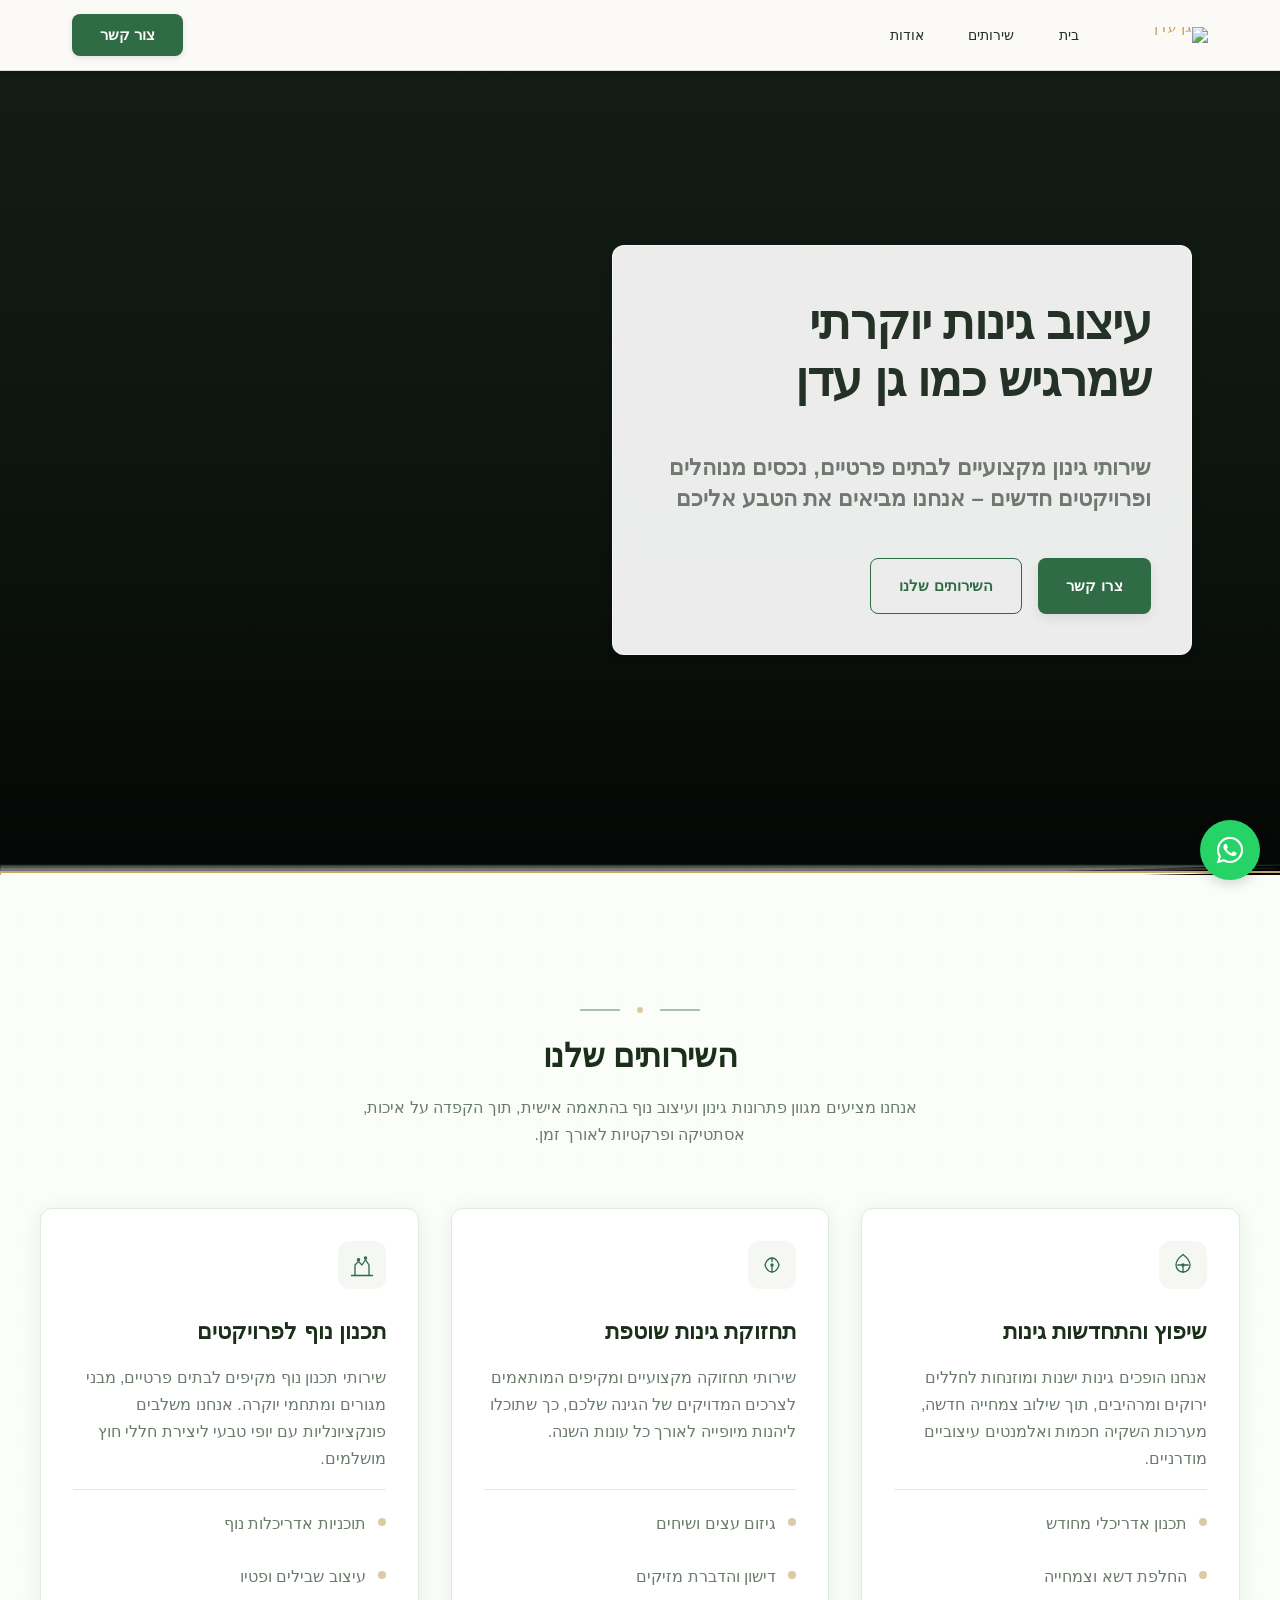
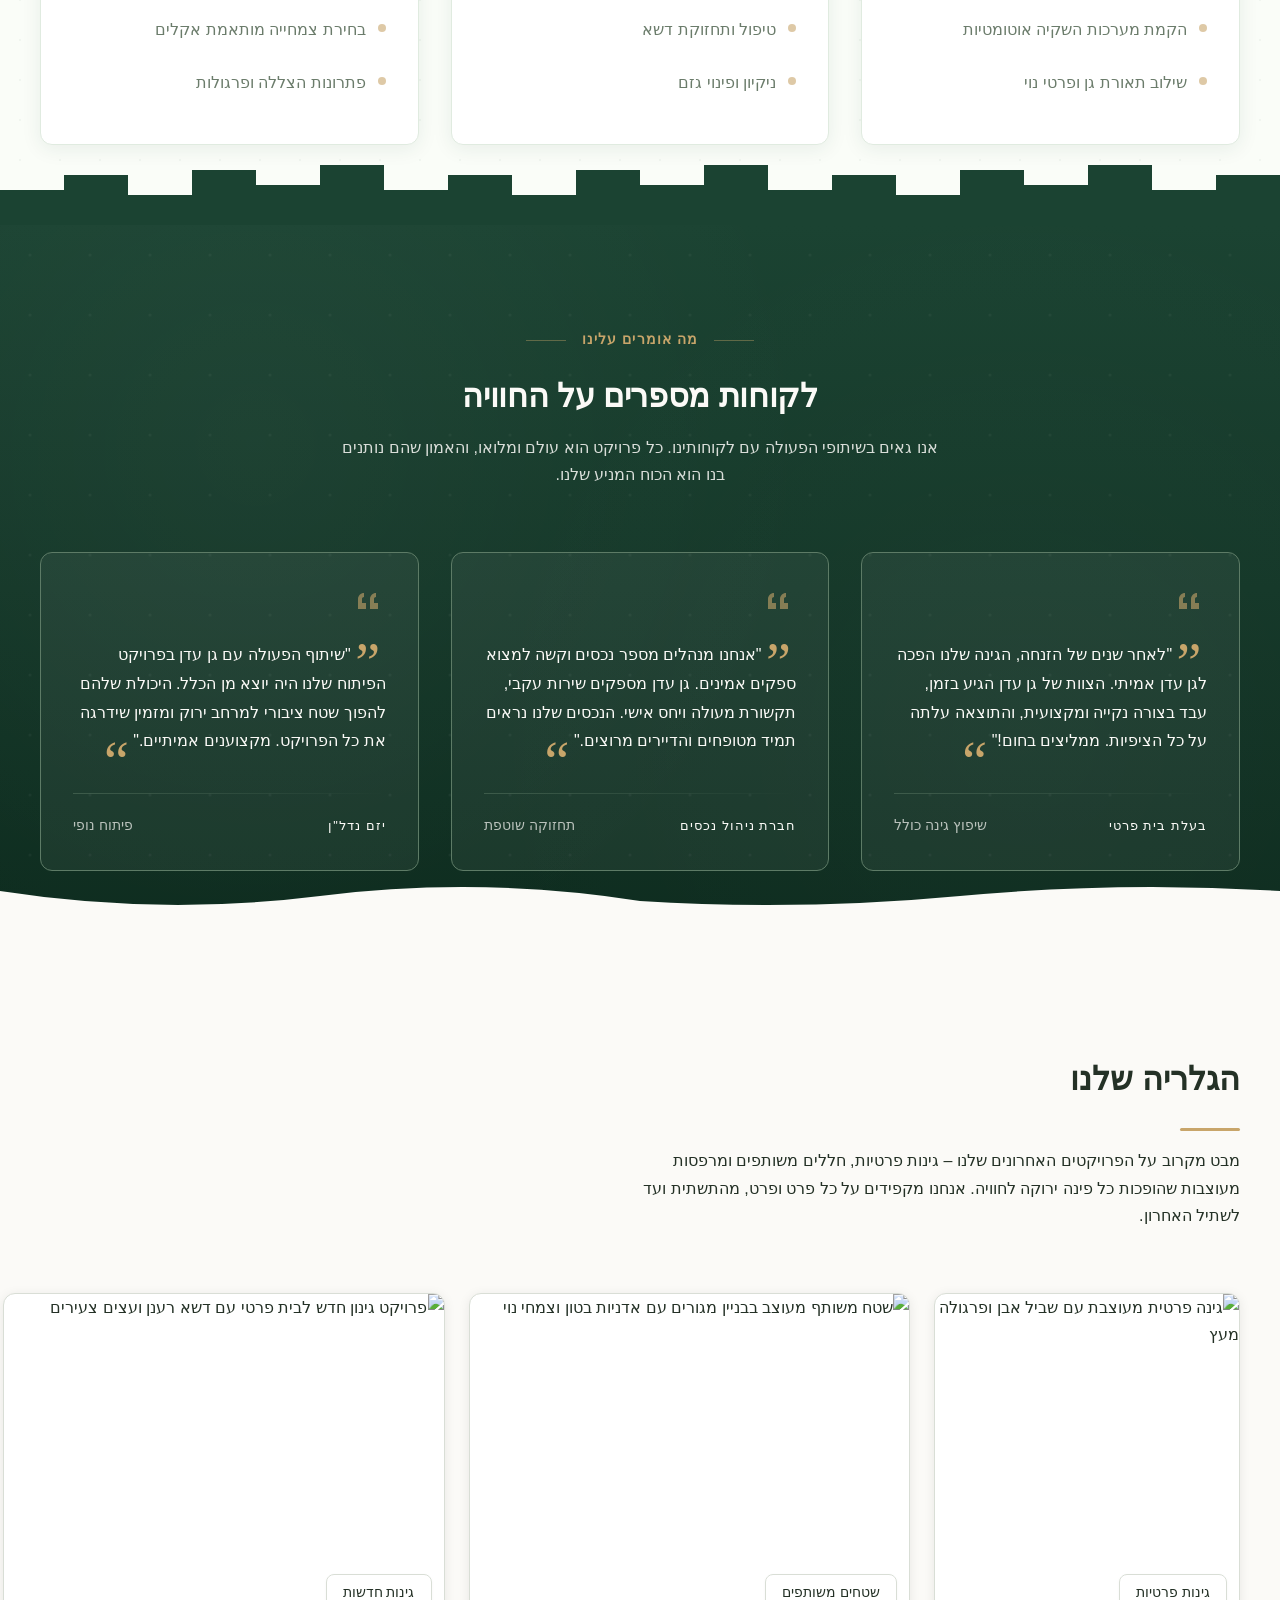
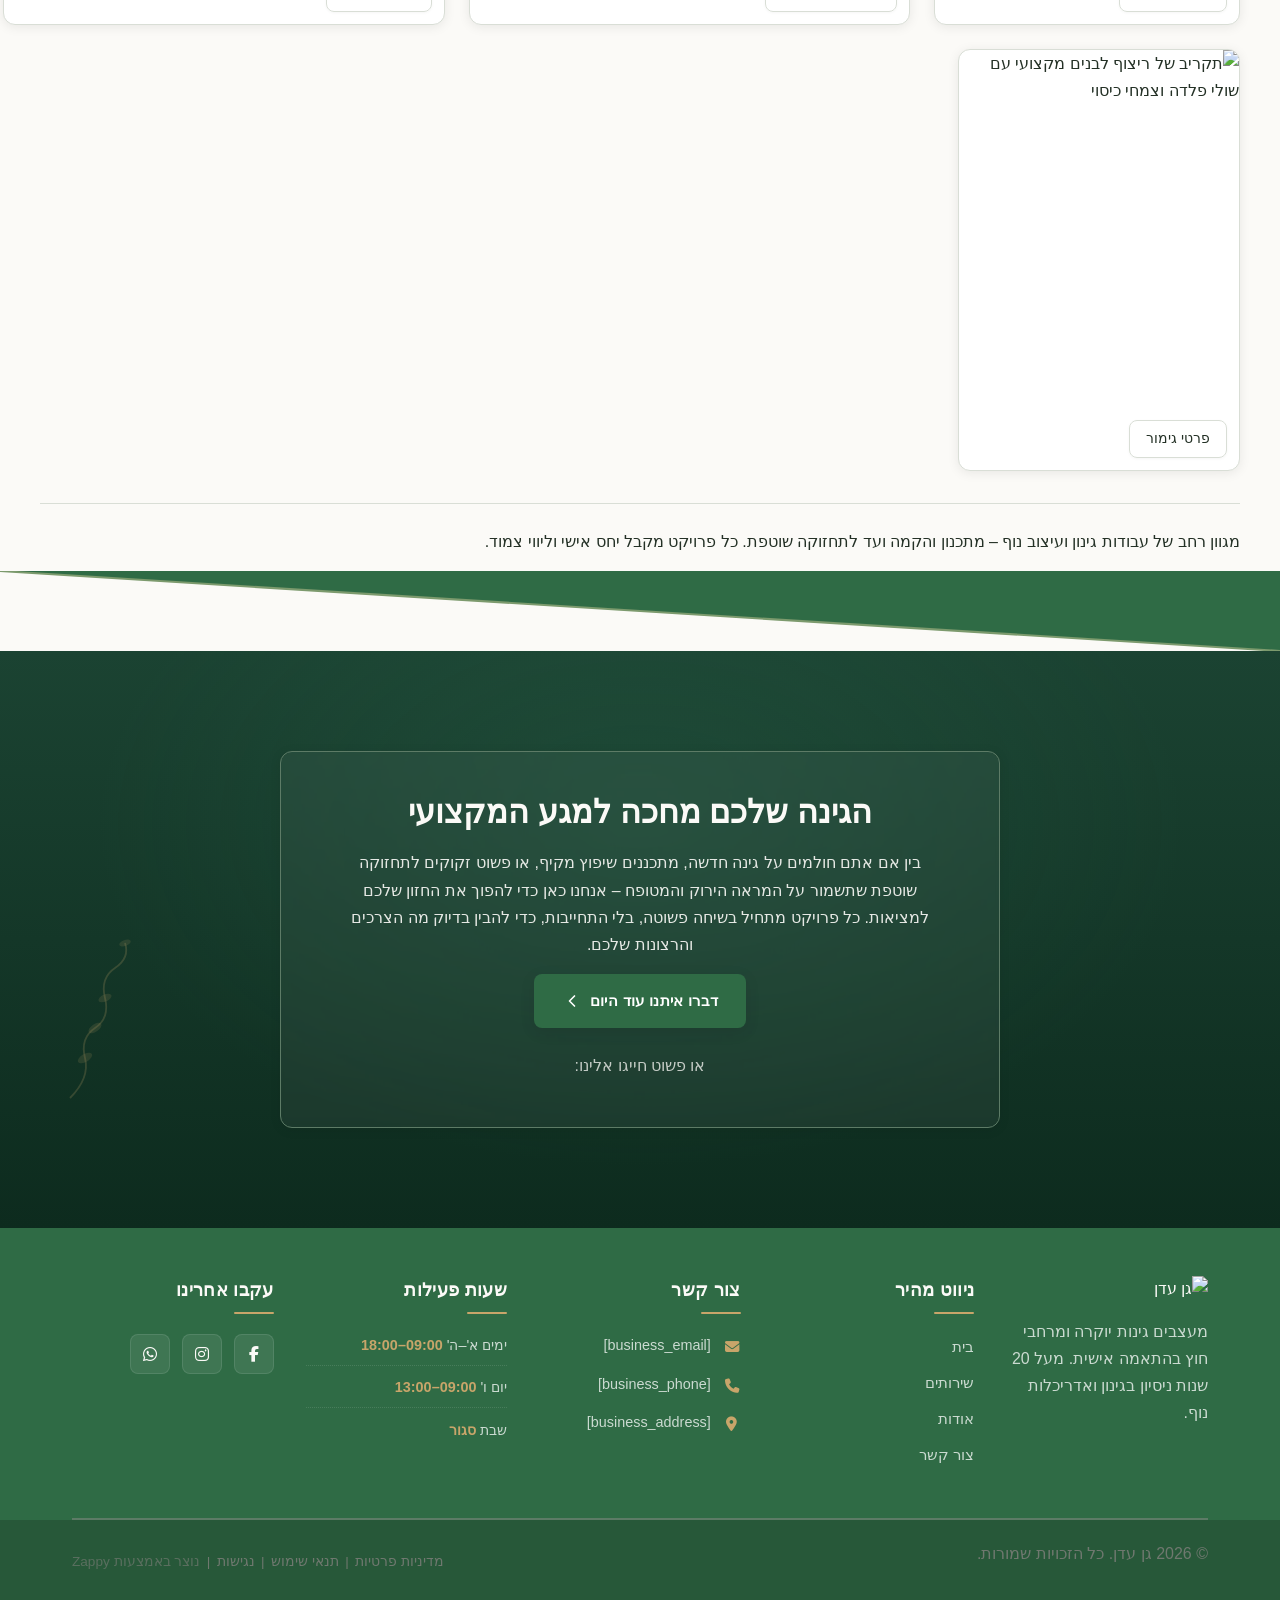
==== index.html @ 7a920a84 "Initial website commit" ====
<!DOCTYPE html>
<html lang="he" dir="rtl">
<head>
    <meta charset="UTF-8">
    <meta name="viewport" content="width=device-width, initial-scale=1.0">
    <meta name="robots" content="index, follow">
    <title>גלו את הקסם הירוק שמחכה לגינה שלכם — גן עדן</title>
    <meta name="description" content="הופכים כל חצר לפינת חמד קסומה עם שירותי גינון ועיצוב נוף מקצועיים. מהדשא ועד לעץ האחרון, אנחנו כאן כדי ליצור את החלום הירוק שלכם. התקשרו עוד היום לפגישת ייעוץ ראשונית ללא עלות!">
    <meta name="keywords" content="גינון ועיצוב נוף, שירותי גינון, עיצוב גינות, גן עדן, landscaping and gardening services">
    
    <!-- Favicons -->
    <link rel="icon" type="image/x-icon" href="/assets/favicon.ico">
    <link rel="icon" type="image/png" sizes="16x16" href="/assets/favicon-16x16.png">
    <link rel="icon" type="image/png" sizes="32x32" href="/assets/favicon-32x32.png">
    <link rel="icon" type="image/png" sizes="48x48" href="/assets/favicon-48x48.png">
    <link rel="icon" type="image/png" sizes="192x192" href="/assets/favicon-192x192.png">
    <link rel="icon" type="image/png" sizes="512x512" href="/assets/favicon-512x512.png">
    <link rel="apple-touch-icon" href="/assets/apple-touch-icon.png">
    <!-- Zappy Analytics -->
<script>
(function() {
  'use strict';
  
  // Configuration
  var config = {
    websiteId: '86d32058-e5ac-4987-b142-7d07aa5ac092',
    apiUrl: 'https://api.zappy5.com/api/analytics/track',
    sessionDuration: 30 * 60 * 1000, // 30 minutes
    visitorDuration: 30 * 24 * 60 * 60 * 1000, // 30 days
    trackPageViews: true,
    trackClicks: true,
    trackFormSubmissions: true
  };
  
  // Generate or retrieve persistent visitor ID (30 days)
  function getVisitorId() {
    var visitorKey = 'zappy_visitor_' + config.websiteId;
    var visitor = null;
    
    try {
      visitor = localStorage.getItem(visitorKey);
      if (visitor) {
        var visitorData = JSON.parse(visitor);
        var now = Date.now();
        
        // Check if visitor ID is still valid (30 days)
        if (now - visitorData.created < config.visitorDuration) {
          // Update last seen timestamp
          visitorData.lastSeen = now;
          localStorage.setItem(visitorKey, JSON.stringify(visitorData));
          return visitorData.id;
        }
      }
    } catch (e) {
      console.warn('Zappy Analytics: LocalStorage not available');
    }
    
    // Generate new visitor ID
    var newVisitorId = 'zv_' + Date.now() + '_' + Math.random().toString(36).substr(2, 9);
    
    try {
      localStorage.setItem(visitorKey, JSON.stringify({
        id: newVisitorId,
        created: Date.now(),
        lastSeen: Date.now()
      }));
    } catch (e) {
      // Continue without local storage
    }
    
    return newVisitorId;
  }
  
  // Generate or retrieve session ID (30 minutes)
  function getSessionId() {
    var sessionKey = 'zappy_session_' + config.websiteId;
    var session = null;
    
    try {
      session = sessionStorage.getItem(sessionKey);
      if (session) {
        var sessionData = JSON.parse(session);
        var now = Date.now();
        
        // Check if session is still valid
        if (now - sessionData.timestamp < config.sessionDuration) {
          // Update timestamp
          sessionData.timestamp = now;
          sessionStorage.setItem(sessionKey, JSON.stringify(sessionData));
          return sessionData.id;
        }
      }
    } catch (e) {
      console.warn('Zappy Analytics: SessionStorage not available');
    }
    
    // Generate new session ID
    var newSessionId = 'zs_' + Date.now() + '_' + Math.random().toString(36).substr(2, 9);
    
    try {
      sessionStorage.setItem(sessionKey, JSON.stringify({
        id: newSessionId,
        timestamp: Date.now()
      }));
    } catch (e) {
      // Continue without session storage
    }
    
    return newSessionId;
  }
  
  var visitorId = getVisitorId();
  var sessionId = getSessionId();
  
  // Track an event
  function trackEvent(eventType, data) {
    data = data || {};
    
    var eventData = {
      website_id: config.websiteId,
      event_type: eventType,
      page_path: window.location.pathname,
      referrer: document.referrer || 'direct',
      visitor_id: visitorId,
      session_id: sessionId,
      metadata: data
    };
    
    // Use sendBeacon if available (better for page unload events)
    if (navigator.sendBeacon) {
      var blob = new Blob([JSON.stringify(eventData)], { type: 'application/json' });
      navigator.sendBeacon(config.apiUrl, blob);
    } else {
      // Fallback to fetch
      fetch(config.apiUrl, {
        method: 'POST',
        headers: {
          'Content-Type': 'application/json'
        },
        body: JSON.stringify(eventData),
        keepalive: true
      }).catch(function(error) {
        console.warn('Zappy Analytics: Failed to track event', error);
      });
    }
  }
  
  // Track page view
  if (config.trackPageViews) {
    trackEvent('pageview', {
      title: document.title,
      url: window.location.href
    });
  }
  
  // Track clicks on important elements
  if (config.trackClicks) {
    document.addEventListener('click', function(e) {
      var target = e.target;
      
      // Track button clicks (counted as actions)
      if (target.tagName === 'BUTTON' || target.closest('button')) {
        var button = target.tagName === 'BUTTON' ? target : target.closest('button');
        trackEvent('click', {
          element: 'button',
          text: button.textContent.trim().substring(0, 100),
          id: button.id || null,
          class: button.className || null
        });
      }
      
      // Track link clicks (navigation - not counted as actions)
      else if (target.tagName === 'A' || target.closest('a')) {
        var link = target.tagName === 'A' ? target : target.closest('a');
        trackEvent('navigation', {
          element: 'link',
          text: link.textContent.trim().substring(0, 100),
          href: link.href,
          external: link.hostname !== window.location.hostname
        });
      }
    }, true);
  }
  
  // Track form submissions
  if (config.trackFormSubmissions) {
    document.addEventListener('submit', function(e) {
      var form = e.target;
      
      trackEvent('form_submit', {
        form_id: form.id || null,
        form_name: form.name || null,
        form_action: form.action || null,
        form_method: form.method || 'GET'
      });
    }, true);
  }
  
  // Track time on page (send on page unload)
  var pageLoadTime = Date.now();
  
  window.addEventListener('beforeunload', function() {
    var timeOnPage = Math.floor((Date.now() - pageLoadTime) / 1000); // in seconds
    
    trackEvent('page_unload', {
      time_on_page: timeOnPage,
      page_path: window.location.pathname
    });
  });
  
  // Expose tracking function globally for custom events
  window.zappyAnalytics = {
    track: trackEvent,
    getVisitorId: function() { return visitorId; },
    getSessionId: function() { return sessionId; }
  };
  
})();
</script>
<!-- End Zappy Analytics -->
    <meta property="og:title" content="גלו את הקסם הירוק שמחכה לגינה שלכם — גן עדן">
    <meta property="og:description" content="הופכים כל חצר לפינת חמד קסומה עם שירותי גינון ועיצוב נוף מקצועיים. מהדשא ועד לעץ האחרון, אנחנו כאן כדי ליצור את החלום הירוק שלכם. התקשרו עוד היום לפגישת ייעוץ ראשונית ללא עלות!">
    <meta name="twitter:card" content="summary_large_image">
    <meta name="twitter:title" content="גלו את הקסם הירוק שמחכה לגינה שלכם — גן עדן">
    <meta name="twitter:description" content="הופכים כל חצר לפינת חמד קסומה עם שירותי גינון ועיצוב נוף מקצועיים. מהדשא ועד לעץ האחרון, אנחנו כאן כדי ליצור את החלום הירוק שלכם. התקשרו עוד היום לפגישת ייעוץ ראשונית ללא עלות!">
    <meta property="og:type" content="website">
  <meta property="og:locale" content="he_IL">
  
  
  
  
  
  <link rel="stylesheet" href="https://cdnjs.cloudflare.com/ajax/libs/font-awesome/6.4.0/css/all.min.css">
  <style>
    .skip-link { position: absolute; top: 0; left: 0; transform: translateY(-200%); padding: 12px 18px; background: var(--bg-dark, #1a1a1a); color: var(--text-light, #fff); font-weight: 600; border-radius: 0 0 8px 0; z-index: 10000; }
    .skip-link:focus { transform: none; outline: 2px solid var(--ring, #fff); outline-offset: 2px; }
    :focus-visible { outline: 2px solid var(--ring, currentColor); outline-offset: 3px; }
  </style>


  
    <!-- Favicons -->
    <link rel="icon" type="image/x-icon" href="/assets/favicon.ico">
    <link rel="icon" type="image/png" sizes="16x16" href="/assets/favicon-16x16.png">
    <link rel="icon" type="image/png" sizes="32x32" href="/assets/favicon-32x32.png">
    <link rel="icon" type="image/png" sizes="48x48" href="/assets/favicon-48x48.png">
    <link rel="icon" type="image/png" sizes="192x192" href="/assets/favicon-192x192.png">
    <link rel="icon" type="image/png" sizes="512x512" href="/assets/favicon-512x512.png">
    <link rel="apple-touch-icon" href="/assets/apple-touch-icon.png">
    <!-- Cookie Consent -->
    <link rel="stylesheet" href="https://cdn.jsdelivr.net/npm/vanilla-cookieconsent@3/dist/cookieconsent.css">
    <script src="https://cdn.jsdelivr.net/npm/vanilla-cookieconsent@3/dist/cookieconsent.umd.js"></script>
    <!-- Mickidum Accessibility Toolbar -->
    <script src="https://cdn.jsdelivr.net/gh/mickidum/acc_toolbar/acctoolbar/acctoolbar.min.js"></script>
    <link rel="stylesheet" href="/styles.css">
    <script>window.ZAPPY_WEBSITE_ID = "86d32058-e5ac-4987-b142-7d07aa5ac092"; window.ZAPPY_API_BASE = "https://api.zappy5.com";</script>

    <style id="zappy-dropdown-submenu-styles">
      /* ========== DESKTOP DROPDOWN SUBMENU STYLES ========== */
      /* Base styles for dropdown submenus - parent must be positioned */
      .nav-menu li:has(.sub-menu), nav li:has(.sub-menu), .navbar li:has(.sub-menu), #navMenu li:has(.sub-menu) { position: relative; }
      /* Submenu base - hidden by default */
      .nav-menu .sub-menu, nav .sub-menu, .navbar .sub-menu, #navMenu .sub-menu { display: block !important; position: absolute !important; top: 100%; left: 0; min-width: 220px; background: white; border-radius: 8px; box-shadow: 0 8px 25px rgba(0,0,0,0.15); padding: 8px 0; opacity: 0; visibility: hidden; transform: translateY(10px); transition: all 0.3s ease; z-index: 1000; list-style: none; pointer-events: none; }
      /* CRITICAL: Desktop hover styles to show dropdown */
      .nav-menu li:hover > .sub-menu, nav li:hover > .sub-menu, .navbar li:hover > .sub-menu, #navMenu li:hover > .sub-menu { opacity: 1 !important; visibility: visible !important; transform: translateY(0) !important; pointer-events: auto !important; }
      /* Submenu item styling */
      .sub-menu li { list-style: none; margin: 0; padding: 0; }
      .sub-menu a { display: block !important; padding: 10px 16px !important; color: var(--text-dark, #333) !important; font-weight: 500; text-decoration: none; white-space: nowrap; transition: background-color 0.2s; }
      .sub-menu .zappy-nav-child > a { padding-left: 28px !important; font-size: 0.9em !important; opacity: 0.85 !important; }
      [dir="rtl"] .sub-menu .zappy-nav-child > a, html[lang="he"] .sub-menu .zappy-nav-child > a, html[lang="ar"] .sub-menu .zappy-nav-child > a { padding-left: 10px !important; padding-right: 28px !important; }
      .sub-menu .zappy-nav-parent > a { font-weight: 600 !important; }
      .sub-menu a:hover { background-color: #f5f5f5; }
      /* RTL (Hebrew/Arabic) dropdown positioning */
      [dir="rtl"] .nav-menu .sub-menu, [dir="rtl"] nav .sub-menu, [dir="rtl"] .navbar .sub-menu, html[lang="he"] .nav-menu .sub-menu, html[lang="he"] nav .sub-menu, html[lang="he"] .navbar .sub-menu, html[lang="ar"] .nav-menu .sub-menu, html[lang="ar"] nav .sub-menu, html[lang="ar"] .navbar .sub-menu { left: auto !important; right: 0 !important; }
      /* Hide empty dropdown menus (exclude catalog sub-menus that use <a> children instead of <li>) */
      .sub-menu:empty, .sub-menu:not(:has(li:not(.zappy-hidden-menu-item))):not(:has(> a)), .sub-menu:not(:has(li)):not(:has(> a)) { display: none !important; opacity: 0 !important; visibility: hidden !important; pointer-events: none !important; }
      /* Desktop: show submenu on Menu Group hover */
      li:has(.menu-group-title):hover > .sub-menu { opacity: 1 !important; visibility: visible !important; transform: translateY(0) !important; pointer-events: auto !important; }
      /* Menu Group title styling */
      .nav-menu > li > .menu-group-title, #navMenu > li > .menu-group-title { display: inline-block; padding: 0.5rem 1rem; cursor: default; user-select: none; }
      
      /* ========== MOBILE SUBMENU STYLES ========== */
      @media (max-width: 768px) {
        .nav-menu .sub-menu, nav .sub-menu, .navbar .sub-menu, #navMenu .sub-menu { position: static !important; transform: none !important; box-shadow: none !important; background: transparent !important; max-height: 0; overflow: hidden; opacity: 0; visibility: hidden; transition: max-height 0.3s ease, opacity 0.3s ease; padding: 0 !important; border-radius: 0 !important; }
        .navbar .sub-menu.mobile-expanded, .nav-menu .sub-menu.mobile-expanded, #navMenu .sub-menu.mobile-expanded { max-height: none !important; overflow-y: visible !important; opacity: 1 !important; visibility: visible !important; padding: 8px 0 8px 16px !important; }
        [dir="rtl"] .sub-menu.mobile-expanded, html[lang="he"] .sub-menu.mobile-expanded { padding: 8px 16px 8px 0 !important; }
        /* Disable hover behavior on mobile */
        .nav-menu li:hover > .sub-menu, nav li:hover > .sub-menu, .navbar li:hover > .sub-menu, #navMenu li:hover > .sub-menu { opacity: 0; visibility: hidden; pointer-events: none; }
        .nav-menu li > .sub-menu.mobile-expanded, nav li > .sub-menu.mobile-expanded, .navbar li > .sub-menu.mobile-expanded, #navMenu li > .sub-menu.mobile-expanded { opacity: 1 !important; visibility: visible !important; pointer-events: auto !important; }
        .nav-menu li:has(.sub-menu), nav li:has(.sub-menu), .navbar li:has(.sub-menu), #navMenu li:has(.sub-menu) { display: flex !important; flex-wrap: wrap !important; align-items: center !important; position: relative !important; min-height: 44px !important; }
        .nav-menu li:has(.sub-menu) > a, nav li:has(.sub-menu) > a, .navbar li:has(.sub-menu) > a, #navMenu li:has(.sub-menu) > a { flex: 1 !important; min-width: 0 !important; }
        .nav-menu li:has(.sub-menu) > .menu-group-title, nav li:has(.sub-menu) > .menu-group-title, .navbar li:has(.sub-menu) > .menu-group-title, #navMenu li:has(.sub-menu) > .menu-group-title { flex: 1 !important; min-width: 0 !important; padding: 0 !important; line-height: inherit !important; }
        .nav-menu li:has(.sub-menu) > .sub-menu, nav li:has(.sub-menu) > .sub-menu, .navbar li:has(.sub-menu) > .sub-menu, #navMenu li:has(.sub-menu) > .sub-menu { flex-basis: 100% !important; width: 100% !important; }
        .nav-menu li:has(.sub-menu) > a [class*="chevron"], .nav-menu li:has(.sub-menu) > a [class*="arrow"], .nav-menu li:has(.sub-menu) > a .fa-chevron-down, .nav-menu li:has(.sub-menu) > a .fa-angle-down, nav li:has(.sub-menu) > a [class*="chevron"], nav li:has(.sub-menu) > a [class*="arrow"], #navMenu li:has(.sub-menu) > a [class*="chevron"], #navMenu li:has(.sub-menu) > a [class*="arrow"] { display: none !important; visibility: hidden !important; }
        .mobile-submenu-toggle { display: flex !important; align-items: center !important; justify-content: center !important; width: 44px !important; height: auto !important; background: transparent !important; border: none !important; cursor: pointer !important; color: var(--text-dark) !important; position: static !important; flex-shrink: 0 !important; align-self: stretch !important; z-index: 2 !important; padding: 0 !important; margin: 0 !important; }
        .mobile-submenu-toggle::after { content: '' !important; width: 0 !important; height: 0 !important; border-left: 6px solid transparent !important; border-right: 6px solid transparent !important; border-top: 7px solid currentColor !important; transition: transform 0.3s ease !important; }
        .mobile-submenu-toggle.expanded::after { transform: rotate(180deg) !important; }
        .sub-menu a { padding: 10px 0 !important; display: block !important; color: var(--text-dark) !important; white-space: normal !important; }
        .sub-menu .zappy-nav-child > a { padding-left: 28px !important; font-size: 0.9em !important; opacity: 0.85 !important; }
        [dir="rtl"] .sub-menu .zappy-nav-child > a, html[lang="he"] .sub-menu .zappy-nav-child > a, html[lang="ar"] .sub-menu .zappy-nav-child > a { padding-left: 0 !important; padding-right: 28px !important; }
        .sub-menu .zappy-nav-parent > a { font-weight: 600 !important; }
        .nav-menu.active, #navMenu.active { max-width: 100vw !important; overflow-x: hidden !important; box-sizing: border-box !important; }
        .navbar .sub-menu li a, nav.navbar .sub-menu li a, .zappy-products-dropdown .sub-menu a { color: var(--text-dark) !important; }
      }
      @media (min-width: 769px) { .mobile-submenu-toggle { display: none !important; } }
    </style>

    <style id="zappy-widget-visibility">
      html[dir="rtl"] .whatsapp-float { right: 20px !important; left: auto !important; }
      html[dir="ltr"] .whatsapp-float, html:not([dir]) .whatsapp-float { left: 20px !important; right: auto !important; }
      html[dir="rtl"] #mic-access-tool-general-button, html[dir="rtl"] .mic-access-tool-general-button,
      html[dir="rtl"] #mic-init-access-tool .mic-access-tool-general-button,
      html[dir="rtl"] #mic-init-access-tool #mic-access-tool-general-button,
      html[dir="rtl"] ._access-icon { left: 20px !important; right: auto !important; }
      html[dir="ltr"] #mic-access-tool-general-button, html[dir="ltr"] .mic-access-tool-general-button,
      html[dir="ltr"] #mic-init-access-tool .mic-access-tool-general-button,
      html[dir="ltr"] #mic-init-access-tool #mic-access-tool-general-button,
      html[dir="ltr"] ._access-icon,
      html:not([dir]) #mic-access-tool-general-button, html:not([dir]) .mic-access-tool-general-button,
      html:not([dir]) #mic-init-access-tool .mic-access-tool-general-button,
      html:not([dir]) #mic-init-access-tool #mic-access-tool-general-button,
      html:not([dir]) ._access-icon { right: 20px !important; left: auto !important; }
      @media (max-width: 768px) { .whatsapp-float { display: flex !important; } }
      @media (min-width: 769px) { .whatsapp-float { display: flex !important; } }
      @media (max-width: 768px) {
        #mic-access-tool-general-button, .mic-access-tool-general-button,
        #mic-init-access-tool .mic-access-tool-general-button, #mic-init-access-tool #mic-access-tool-general-button,
        ._access-icon { display: flex !important; visibility: visible !important; opacity: 1 !important; pointer-events: auto !important; }
        #mic-access-tool-box.opened-mic-access-tool, .mic-access-tool-box.opened-mic-access-tool,
        #mic-init-access-tool #mic-access-tool-box.opened-mic-access-tool {
          visibility: visible !important; opacity: 1 !important; pointer-events: auto !important;
        }
      }
      @media (min-width: 769px) {
        #mic-access-tool-general-button, .mic-access-tool-general-button,
        #mic-init-access-tool .mic-access-tool-general-button, #mic-init-access-tool #mic-access-tool-general-button,
        ._access-icon { display: flex !important; visibility: visible !important; opacity: 1 !important; pointer-events: auto !important; }
        #mic-access-tool-box.opened-mic-access-tool, .mic-access-tool-box.opened-mic-access-tool,
        #mic-init-access-tool #mic-access-tool-box.opened-mic-access-tool {
          visibility: visible !important; opacity: 1 !important; pointer-events: auto !important;
        }
      }
    </style>
</head>
<body>
<a class="skip-link" href="#main">דלג לתוכן הראשי</a>
  <nav class="navbar" dir="rtl">
  <button class="mobile-toggle" id="mobileToggle" aria-label="Menu">
    <svg class="hamburger-icon" width="24" height="24" viewBox="0 0 24 24" fill="none">
      <path d="M3 12h18M3 6h18M3 18h18" stroke="currentColor" stroke-width="2" stroke-linecap="round"></path>
    </svg>
    <svg class="close-icon" width="24" height="24" viewBox="0 0 24 24" fill="none" style="display: none;">
      <path d="M18 6L6 18M6 6l12 12" stroke="currentColor" stroke-width="2" stroke-linecap="round"></path>
    </svg>
  </button>
  <button class="phone-header-btn" data-phone="[business_phone]" aria-label="Call">
    <svg width="20" height="20" viewBox="0 0 24 24" fill="currentColor">
      <path d="M22 16.92v3a2 2 0 0 1-2.18 2 19.79 19.79 0 0 1-8.63-3.07 19.5 19.5 0 0 1-6-6 19.79 19.79 0 0 1-3.07-8.67A2 2 0 0 1 4.11 2h3a2 2 0 0 1 2 1.72 12.84 12.84 0 0 0 .7 2.81 2 2 0 0 1-.45 2.11L8.09 9.91a16 16 0 0 0 6 6l1.27-1.27a2 2 0 0 1 2.11-.45 12.84 12.84 0 0 0 2.81.7A2 2 0 0 1 22 16.92z"></path>
    </svg>
  </button>
  <div class="nav-container">
    <div class="nav-right-group"><div class="nav-brand">
      <a href="/" class="logo-link"><img class="logo" src="/assets/site-----image-1.webp" alt="גן עדן"></a>
    </div><ul class="nav-menu" id="navMenu"><li><a href="/">בית</a></li><li><a href="/services">שירותים</a></li><li><a href="/about">אודות</a></li></ul></div>
    
    <div class="nav-cta-container">
      <a href="/contact" class="nav-cta-btn">צור קשר</a>
    </div>
  </div>
</nav>
<script>

// Navbar Mobile Menu Toggle and Contrast Fix
(function() {
  // Use 'load' event instead of 'DOMContentLoaded' to ensure we run AFTER all other scripts
  window.addEventListener('load', function() {
    
    // FIX MOBILE BUTTON CONTRAST
    // Detect navbar background color and apply contrasting color to mobile buttons
    const navbar = document.querySelector('.navbar, nav, header');
    if (!navbar) {
      console.log('[Navbar] Navbar element not found');
      return;
    }
    
    // DECLARE VARIABLES EARLY to avoid Temporal Dead Zone errors
    // These are used in multiple places below
    let mobileToggle = document.getElementById('mobileToggle') ||
                       document.querySelector('.mobile-toggle') ||
                       document.querySelector('.hamburger') ||
                       document.querySelector('.hamburger-menu') ||
                       document.querySelector('.menu-toggle') ||
                       document.querySelector('.burger-menu') ||
                       document.querySelector('[aria-label="Menu"]') ||
                       document.querySelector('[aria-label="תפריט"]');
    
    const phoneBtn = document.querySelector('.phone-header-btn');
    
    const computedStyle = window.getComputedStyle(navbar);
    let bgColor = computedStyle.backgroundColor;
    
    console.log('[Navbar] Initial navbar background:', bgColor);
    
    // Check if background is transparent or rgba with 0 alpha
    const isTransparent = bgColor === 'transparent' || 
                         bgColor === 'rgba(0, 0, 0, 0)' ||
                         (bgColor.startsWith('rgba') && bgColor.includes(', 0)'));
    
    if (isTransparent) {
      // Check for background-image or gradient
      const bgImage = computedStyle.backgroundImage;
      if (bgImage && bgImage !== 'none') {
        console.log('[Navbar] Navbar has background image/gradient, using dark text');
        bgColor = 'rgb(240, 240, 240)'; // Assume light background
      } else {
        // Transparent navbar - check body background
        const bodyBg = window.getComputedStyle(document.body).backgroundColor;
        console.log('[Navbar] Navbar transparent, using body background:', bodyBg);
        bgColor = bodyBg;
      }
    }
    
    // Calculate luminance to determine if background is light or dark
    const rgb = bgColor.match(/\d+/g);
    if (rgb && rgb.length >= 3) {
      const r = parseInt(rgb[0]);
      const g = parseInt(rgb[1]);
      const b = parseInt(rgb[2]);
      const luminance = (0.299 * r + 0.587 * g + 0.114 * b) / 255;
      
      // Mobile button colors are set by Claude's AI-generated CSS (same as .nav-menu a)
      // No dynamic color overrides needed - colors come from the generated navbar CSS
      console.log('[Navbar] Mobile button colors preserved from Claude CSS (luminance:', luminance.toFixed(2) + ')');
      
      // FIX ICON SIZES - Ensure SVGs are properly sized and visible
      // INJECT CRITICAL CSS TO OVERRIDE ANY CONFLICTING RULES
      const criticalCSS = document.createElement('style');
      criticalCSS.id = 'zappy-mobile-nav-fix';
      const htmlLang = document.documentElement.lang || 'en';
      const htmlDir = document.documentElement.dir || 'ltr';
      // Check both dir attribute AND lang for RTL detection
      // dir="rtl" is the most reliable indicator
      const isRTL = htmlDir === 'rtl' || htmlLang === 'he' || htmlLang === 'ar';
      
      criticalCSS.textContent = `
        /* Hide mobile buttons on desktop, show only on mobile */
        @media (min-width: 769px) {
          .mobile-toggle,
          .phone-header-btn {
            display: none !important;
          }
        }
        
        /* Show and position mobile buttons correctly on mobile */
        @media (max-width: 768px) {
          .navbar,
          nav.navbar {
            min-height: 70px !important;
          }

          .mobile-toggle,
          .phone-header-btn {
            position: absolute !important;
            top: 0 !important;
            bottom: 0 !important;
            margin-top: auto !important;
            margin-bottom: auto !important;
            transform: none !important;
            z-index: 1001 !important;
            display: flex !important;
            align-items: center !important;
            justify-content: center !important;
            width: 36px !important;
            height: 36px !important;
            border-radius: 50% !important;
            border: none !important;
            cursor: pointer !important;
            padding: 6px !important;
            background: none !important;
            color: var(--nav-text, var(--text-dark)) !important;
            touch-action: manipulation !important;
            -webkit-tap-highlight-color: transparent !important;
          }

          html[data-zappy-site-type="ecommerce"] .phone-header-btn,
          body[data-zappy-site-type="ecommerce"] .phone-header-btn,
          html[data-zappy-site-type="ecommerce"] header .phone-header-btn,
          html[data-zappy-site-type="ecommerce"] nav .phone-header-btn {
            display: none !important;
            visibility: hidden !important;
            width: 0 !important;
            height: 0 !important;
            min-width: 0 !important;
            overflow: hidden !important;
          }
          
          /* LTR positioning (default): hamburger LEFT, phone RIGHT */
          html:not([dir="rtl"]):not([lang="he"]):not([lang="ar"]) .mobile-toggle,
          html[dir="ltr"] .mobile-toggle {
            left: 12px !important;
            right: auto !important;
          }
          html:not([dir="rtl"]):not([lang="he"]):not([lang="ar"]) .phone-header-btn,
          html[dir="ltr"] .phone-header-btn {
            right: 12px !important;
            left: auto !important;
          }
          
          /* RTL positioning: hamburger RIGHT, phone LEFT */
          html[dir="rtl"] .mobile-toggle,
          html[lang="he"] .mobile-toggle,
          html[lang="ar"] .mobile-toggle {
            right: 12px !important;
            left: auto !important;
          }
          html[dir="rtl"] .phone-header-btn,
          html[lang="he"] .phone-header-btn,
          html[lang="ar"] .phone-header-btn {
            left: 12px !important;
            right: auto !important;
          }
          
          /* CRITICAL: Ensure nav-container has min-height on mobile */
          /* All children are positioned absolutely/fixed on mobile, so height:auto collapses to 0 */
          .nav-container {
            min-height: 70px !important;
            position: relative !important;
          }
          
          /* Ensure SVG icons are properly sized and inherit color */
          .mobile-toggle svg,
          .phone-header-btn svg {
            width: 24px !important;
            height: 24px !important;
            /* Don't force display - let JavaScript control hamburger/close toggle */
          }
          
          /* Reset nav-cta-container on mobile - remove desktop box-shadow/padding */
          /* that creates a visible ghost box when CTA button is hidden */
          .nav-cta-container {
            box-shadow: none !important;
            padding: 0 !important;
          }
          
          /* Hide nav-cta-container entirely on mobile when there's no lang-switcher */
          /* (only the CTA button is inside, and it's hidden on mobile) */
          .nav-cta-container:not(:has(.lang-switcher)) {
            display: none !important;
          }
          
          /* CRITICAL: Prevent hero image fade gradient from bleeding over headline text */
          /* The .image-fade-gradient has bottom: -30px (extends below parent) */
          /* On mobile stacked layout, this overlaps the h1 text below the image */
          .hero-image-column {
            overflow: hidden !important;
          }
          .image-fade-gradient {
            bottom: 0 !important;
          }
          
          /* Hide desktop language switcher on mobile - hamburger menu handles it */
          /* High specificity to override stored CSS */
          .lang-switcher,
          .nav-cta-container .lang-switcher,
          .nav-container .lang-switcher,
          .navbar .lang-switcher,
          .navbar .nav-cta-container .lang-switcher {
            display: none !important;
          }
        }
      `;
      
      // Remove existing fix if present and inject new one
      const existing = document.getElementById('zappy-mobile-nav-fix');
      if (existing) existing.remove();
      document.head.appendChild(criticalCSS);
      
      console.log('[Navbar] Critical CSS injected for mobile nav positioning');
      
      // ONLY apply inline positioning styles on mobile viewport
      // On desktop, the CSS handles hiding these buttons with display: none
      // Inline styles were breaking desktop layout by overriding CSS
      const isMobileViewport = window.innerWidth <= 768;
      
      if (mobileToggle) {
        // Icon sizing applies to all viewports for consistency
        const hamburgerIcon = mobileToggle.querySelector('.hamburger-icon');
        const closeIcon = mobileToggle.querySelector('.close-icon');
        
        if (hamburgerIcon) {
          hamburgerIcon.style.setProperty('width', '24px', 'important');
          hamburgerIcon.style.setProperty('height', '24px', 'important');
          hamburgerIcon.style.setProperty('display', 'block', 'important'); // Show hamburger by default
        }
        if (closeIcon) {
          closeIcon.style.setProperty('width', '24px', 'important');
          closeIcon.style.setProperty('height', '24px', 'important');
          closeIcon.style.setProperty('display', 'none', 'important'); // Hide close icon by default
        }
        
        // ONLY set positioning inline styles on mobile
        if (isMobileViewport) {
          mobileToggle.style.setProperty('position', 'absolute', 'important');
          mobileToggle.style.setProperty('top', '0', 'important');
          mobileToggle.style.setProperty('bottom', '0', 'important');
          mobileToggle.style.setProperty('margin-top', 'auto', 'important');
          mobileToggle.style.setProperty('margin-bottom', 'auto', 'important');
          mobileToggle.style.setProperty('transform', 'none', 'important');
          mobileToggle.style.setProperty('z-index', '1001', 'important');
          
          // Clear any inline left/right so CSS can take over based on html[dir]
          mobileToggle.style.removeProperty('left');
          mobileToggle.style.removeProperty('right');
          
          console.log('[Navbar] Mobile toggle positioning applied (mobile viewport)');
        } else {
          // On desktop, clear any positioning styles to let CSS handle it
          mobileToggle.style.removeProperty('position');
          mobileToggle.style.removeProperty('top');
          mobileToggle.style.removeProperty('transform');
          mobileToggle.style.removeProperty('z-index');
          mobileToggle.style.removeProperty('left');
          mobileToggle.style.removeProperty('right');
          console.log('[Navbar] Desktop viewport - cleared mobile toggle inline positioning');
        }
      }
      
      if (phoneBtn) {
        // Icon sizing applies to all viewports
        const phoneIcon = phoneBtn.querySelector('svg');
        if (phoneIcon) {
          phoneIcon.style.width = '24px';
          phoneIcon.style.height = '24px';
          phoneIcon.setAttribute('width', '24');
          phoneIcon.setAttribute('height', '24');
        }
        
        // ONLY set positioning inline styles on mobile
        if (isMobileViewport) {
          phoneBtn.style.setProperty('position', 'absolute', 'important');
          phoneBtn.style.setProperty('top', '0', 'important');
          phoneBtn.style.setProperty('bottom', '0', 'important');
          phoneBtn.style.setProperty('margin-top', 'auto', 'important');
          phoneBtn.style.setProperty('margin-bottom', 'auto', 'important');
          phoneBtn.style.setProperty('transform', 'none', 'important');
          phoneBtn.style.setProperty('z-index', '1001', 'important');
          
          // Clear any inline left/right so CSS can take over based on html[dir]
          phoneBtn.style.removeProperty('left');
          phoneBtn.style.removeProperty('right');
          
          console.log('[Navbar] Phone button positioning applied (mobile viewport)');
        } else {
          // On desktop, clear any positioning styles to let CSS handle it
          phoneBtn.style.removeProperty('position');
          phoneBtn.style.removeProperty('top');
          phoneBtn.style.removeProperty('transform');
          phoneBtn.style.removeProperty('z-index');
          phoneBtn.style.removeProperty('left');
          phoneBtn.style.removeProperty('right');
          console.log('[Navbar] Desktop viewport - cleared phone button inline positioning');
        }
      }
    } else {
      console.log('[Navbar] Could not parse background color:', bgColor);
    }
    
    // MOBILE MENU TOGGLE
    // Re-query in case DOM changed (mobileToggle already declared at top of function)
    mobileToggle = document.getElementById('mobileToggle') ||
                   document.querySelector('.mobile-toggle') ||
                   document.querySelector('.hamburger') ||
                   document.querySelector('.hamburger-menu') ||
                   document.querySelector('.menu-toggle') ||
                   document.querySelector('.burger-menu') ||
                   document.querySelector('[aria-label="Menu"]') ||
                   document.querySelector('[aria-label="תפריט"]');
    
    // EXPANDED SEARCH: Find nav menu by ID or class
    const navMenu = document.getElementById('navMenu') ||
                  document.querySelector('.nav-menu') ||
                  document.querySelector('.nav-links') ||
                  document.querySelector('nav ul:not(.submenu)');
    
    if (!mobileToggle || !navMenu) {
      console.log('[Navbar] Mobile toggle or menu not found:', { toggle: !!mobileToggle, menu: !!navMenu });
      return;
    }
    
    // Ensure navMenu has ID for CSS targeting
    if (!navMenu.id) {
      navMenu.id = 'navMenu';
    }
    
    console.log('[Navbar] Initializing mobile menu...');
    
    // Remove any existing event listeners by cloning the button
    const newToggle = mobileToggle.cloneNode(true);
    mobileToggle.parentNode.replaceChild(newToggle, mobileToggle);
    
    // Toggle menu handler (shared by click and touchend)
    function handleToggle(e) {
      e.preventDefault();
      e.stopPropagation();
      
      const hamburgerIcon = newToggle.querySelector('.hamburger-icon');
      const closeIcon = newToggle.querySelector('.close-icon');
      const isActive = navMenu.classList.contains('active');
      
      if (isActive) {
        // Close menu
        navMenu.classList.remove('active');
        if (hamburgerIcon) hamburgerIcon.style.setProperty('display', 'block', 'important');
        if (closeIcon) closeIcon.style.setProperty('display', 'none', 'important');
        document.body.style.overflow = '';
        console.log('[Navbar] Menu closed');
      } else {
        // Open menu
        navMenu.classList.add('active');
        if (hamburgerIcon) hamburgerIcon.style.setProperty('display', 'none', 'important');
        if (closeIcon) closeIcon.style.setProperty('display', 'block', 'important');
        document.body.style.overflow = 'hidden';
        console.log('[Navbar] Menu opened');
      }
    }
    
    // Use click for desktop/emulation and touchend as iOS Safari fallback.
    // Prevent double-fire with a timestamp guard.
    var lastToggleTime = 0;
    function guardedToggle(e) {
      var now = Date.now();
      if (now - lastToggleTime < 300) return;
      lastToggleTime = now;
      handleToggle(e);
    }
    
    newToggle.addEventListener('click', guardedToggle);
    newToggle.addEventListener('touchend', guardedToggle);
    
    // Close menu when clicking nav links (but NOT dropdown toggles)
    const navLinks = navMenu.querySelectorAll('a');
    navLinks.forEach(function(link) {
      link.addEventListener('click', function() {
        // Don't close if it's a dropdown child (unless it's a real navigation link)
        if (this.getAttribute('href') === '#') return;
        
        const hamburgerIcon = newToggle.querySelector('.hamburger-icon');
        const closeIcon = newToggle.querySelector('.close-icon');
        
        navMenu.classList.remove('active');
        if (hamburgerIcon) hamburgerIcon.style.setProperty('display', 'block', 'important');
        if (closeIcon) closeIcon.style.setProperty('display', 'none', 'important');
        document.body.style.overflow = '';
        console.log('[Navbar] Menu closed (link clicked)');
      });
    });
    
    // DROPDOWN MENU TOGGLE (for mobile and touch devices)
    var dropdownToggles = navMenu.querySelectorAll('.dropdown-toggle');
    dropdownToggles.forEach(function(toggle) {
      toggle.addEventListener('click', function(e) {
        e.preventDefault();
        e.stopPropagation();
        var parent = this.closest('.nav-dropdown');
        if (!parent) return;
        
        // Close other open dropdowns at the same level
        var siblings = parent.parentNode.querySelectorAll('.nav-dropdown.open');
        siblings.forEach(function(sib) {
          if (sib !== parent) sib.classList.remove('open');
        });
        
        parent.classList.toggle('open');
        console.log('[Navbar] Dropdown toggled:', parent.classList.contains('open') ? 'open' : 'closed');
      });
    });
    
    // Close dropdowns when clicking outside
    document.addEventListener('click', function(e) {
      if (!e.target.closest('.nav-dropdown')) {
        var openDropdowns = document.querySelectorAll('.nav-dropdown.open');
        openDropdowns.forEach(function(dd) { dd.classList.remove('open'); });
      }
    });
    
    console.log('[Navbar] Dropdown handlers initialized for ' + dropdownToggles.length + ' dropdowns');
    
    // Phone button functionality (phoneBtn already declared at top of function)
    if (phoneBtn) {
      phoneBtn.addEventListener('click', function() {
        // Get phone number from placeholder in page or use default
        const phoneLinks = document.querySelectorAll('a[href^="tel:"]');
        const phoneNumber = phoneLinks.length > 0 
          ? phoneLinks[0].getAttribute('href').replace('tel:', '')
          : '[business_phone]';
        
        window.location.href = 'tel:' + phoneNumber;
        console.log('[Navbar] Phone button clicked');
      });
    }
    
    console.log('[Navbar] Mobile menu initialized successfully');
    
    // WhatsApp button visibility is now controlled via CSS (siteSettings).
    // No JS-based desktop hiding — the button is visible on both mobile and desktop by default.
  });
})();

</script>
  
  <main id="main">
    <section data-band-index="0" class="index-hero-section" data-layout-spec="בית-hero" data-hero-type="fullscreen-scrim" dir="rtl">
  <!-- Background Image Layer -->
  <img loading="eager" fetchpriority="high" data-hero-bg="true" class="hero-bg-image" data-placeholder="index-hero-image-1" data-context="A bright, aspirational aerial view of a professionally landscaped garden with clipped hedges, stone pathways, layered plantings, and manicured lawn zones. The lighting is natural daylight with soft shadows, conveying luxury and precision." width="1200" height="600" src="/assets/site-index-hero-image-1.webp" alt="גן מעוצב ומטופח עם שבילי אבן וצמחייה עשירה">

  <!-- Scrim Overlay for Text Legibility -->
  <div class="hero-scrim" aria-hidden="true"></div>

  <!-- Dotted Grid Texture Decoration -->
  <div class="hero-decorative-grid" aria-hidden="true"></div>

  <!-- Content Card -->
  <div class="hero-content-container">
    <div class="hero-card">
      <div class="hero-card-content">
        <h1 class="hero-headline">עיצוב גינות יוקרתי שמרגיש כמו גן עדן</h1>
        <h3 class="hero-subtitle">שירותי גינון מקצועיים לבתים פרטיים, נכסים מנוהלים ופרויקטים חדשים – אנחנו מביאים את הטבע אליכם</h3>
        <div class="hero-cta-group">
          <a href="/contact" class="btn-primary hero-btn">צרו קשר</a>
          <a href="/services" class="btn-secondary hero-btn">השירותים שלנו</a>
        </div>
      </div>
      <!-- Plan-line grid texture inside card -->
      <div class="hero-card-grid-texture" aria-hidden="true"></div>
    </div>
  </div>

  <!-- Bottom Divider: Angled Blueprint-line Band -->
  <div class="index-hero-divider-wrapper" aria-hidden="true">
    <svg data-no-icon-edit="true" aria-hidden="true" viewBox="0 0 1200 80" preserveAspectRatio="none" xmlns="http://www.w3.org/2000/svg">
      <!-- Blueprint grid lines -->
      <path d="M0,80 L0,45 L1200,45" stroke="var(--primary)" stroke-width="1" fill="#FAFDF8" opacity="0.3"></path>
      <path d="M0,80 L0,48 L1200,48" stroke="var(--primary)" stroke-width="0.5" fill="#FAFDF8" stroke-dasharray="4 8" opacity="0.2"></path>
      <!-- Clay-gold rule line -->
      <path d="M0,80 L0,52 L1200,52" stroke="var(--accent)" stroke-width="2" fill="#FAFDF8"></path>
      <!-- Solid fill to next section -->
      <path d="M0,80 L0,55 L1200,55 L1200,80 Z" fill="#FAFDF8"></path>
    </svg>
  </div>
</section>

<section data-band-index="1" class="index-services-section" data-layout-spec="בית-services">
  <div class="index-services-section__container">
    <!-- Intro Block -->
    <div class="index-services-section__intro">
      <div class="index-services-section__label-decoration" aria-hidden="true">
        <svg data-no-icon-edit="true" aria-hidden="true" width="120" height="20" viewBox="0 0 120 20" xmlns="http://www.w3.org/2000/svg">
          <line x1="0" y1="10" x2="40" y2="10" stroke="var(--primary)" stroke-width="2" opacity="0.4"></line>
          <circle cx="60" cy="10" r="3" fill="var(--accent)" opacity="0.6"></circle>
          <line x1="80" y1="10" x2="120" y2="10" stroke="var(--primary)" stroke-width="2" opacity="0.4"></line>
        </svg>
      </div>
      <h2 class="index-services-section__title">השירותים שלנו</h2>
      <p class="index-services-section__subtitle">אנחנו מציעים מגוון פתרונות גינון ועיצוב נוף בהתאמה אישית, תוך הקפדה על איכות, אסתטיקה ופרקטיות לאורך זמן.</p>
    </div>

    <!-- Services Grid -->
    <div class="index-services-section__grid">
      
      <!-- Card 1: Garden Renovation -->
      <article class="index-services-section__card">
        <div class="index-services-section__card-icon">
          <svg data-element-type="icon" data-icon-type="svg" width="32" height="32" viewBox="0 0 32 32" fill="none" xmlns="http://www.w3.org/2000/svg">
            <path d="M16 4C16 4 8 10 8 16C8 20.4183 11.5817 24 16 24C20.4183 24 24 20.4183 24 16C24 10 16 4 16 4Z" stroke="currentColor" stroke-width="1.5" stroke-linecap="round" stroke-linejoin="round"></path>
            <path d="M16 16V24" stroke="currentColor" stroke-width="1.5" stroke-linecap="round"></path>
            <path d="M10 16H22" stroke="currentColor" stroke-width="1.5" stroke-linecap="round"></path>
            <circle cx="16" cy="16" r="2" fill="currentColor"></circle>
          </svg>
        </div>
        <h3 class="index-services-section__card-title">שיפוץ והתחדשות גינות</h3>
        <p class="index-services-section__card-desc">אנחנו הופכים גינות ישנות ומוזנחות לחללים ירוקים ומרהיבים, תוך שילוב צמחייה חדשה, מערכות השקיה חכמות ואלמנטים עיצוביים מודרניים.</p>
        <div class="index-services-section__card-list">
          <p class="index-services-section__list-item">תכנון אדריכלי מחודש</p>
          <p class="index-services-section__list-item">החלפת דשא וצמחייה</p>
          <p class="index-services-section__list-item">הקמת מערכות השקיה אוטומטיות</p>
          <p class="index-services-section__list-item">שילוב תאורת גן ופרטי נוי</p>
        </div>
      </article>

      <!-- Card 2: Ongoing Garden Care -->
      <article class="index-services-section__card">
        <div class="index-services-section__card-icon">
          <svg data-element-type="icon" data-icon-type="svg" width="32" height="32" viewBox="0 0 32 32" fill="none" xmlns="http://www.w3.org/2000/svg">
            <path d="M8 16C8 16 10 8 16 8C22 8 24 16 24 16C24 16 22 24 16 24C10 24 8 16 8 16Z" stroke="currentColor" stroke-width="1.5" stroke-linecap="round" stroke-linejoin="round"></path>
            <path d="M16 16V24" stroke="currentColor" stroke-width="1.5" stroke-linecap="round"></path>
            <path d="M16 8V12" stroke="currentColor" stroke-width="1.5" stroke-linecap="round"></path>
            <circle cx="16" cy="16" r="2" fill="currentColor"></circle>
          </svg>
        </div>
        <h3 class="index-services-section__card-title">תחזוקת גינות שוטפת</h3>
        <p class="index-services-section__card-desc">שירותי תחזוקה מקצועיים ומקיפים המותאמים לצרכים המדויקים של הגינה שלכם, כך שתוכלו ליהנות מיופייה לאורך כל עונות השנה.</p>
        <div class="index-services-section__card-list">
          <p class="index-services-section__list-item">גיזום עצים ושיחים</p>
          <p class="index-services-section__list-item">דישון והדברת מזיקים</p>
          <p class="index-services-section__list-item">טיפול ותחזוקת דשא</p>
          <p class="index-services-section__list-item">ניקיון ופינוי גזם</p>
        </div>
      </article>

      <!-- Card 3: Landscape Planning -->
      <article class="index-services-section__card">
        <div class="index-services-section__card-icon">
          <svg data-element-type="icon" data-icon-type="svg" width="32" height="32" viewBox="0 0 32 32" fill="none" xmlns="http://www.w3.org/2000/svg">
            <path d="M4 28H28" stroke="currentColor" stroke-width="1.5" stroke-linecap="round"></path>
            <path d="M8 28V16L12 12L16 16L20 10L24 16V28" stroke="currentColor" stroke-width="1.5" stroke-linecap="round" stroke-linejoin="round"></path>
            <circle cx="12" cy="10" r="2" fill="currentColor"></circle>
            <circle cx="20" cy="8" r="2" fill="currentColor"></circle>
          </svg>
        </div>
        <h3 class="index-services-section__card-title">תכנון נוף לפרויקטים</h3>
        <p class="index-services-section__card-desc">שירותי תכנון נוף מקיפים לבתים פרטיים, מבני מגורים ומתחמי יוקרה. אנחנו משלבים פונקציונליות עם יופי טבעי ליצירת חללי חוץ מושלמים.</p>
        <div class="index-services-section__card-list">
          <p class="index-services-section__list-item">תוכניות אדריכלות נוף</p>
          <p class="index-services-section__list-item">עיצוב שבילים ופטיו</p>
          <p class="index-services-section__list-item">בחירת צמחייה מותאמת אקלים</p>
          <p class="index-services-section__list-item">פתרונות הצללה ופרגולות</p>
        </div>
      </article>

    </div>
  </div>

  <!-- Bottom Divider: Stepped contour-line SVG edge -->
  <div class="index-services-section__divider-wrapper">
    <svg data-no-icon-edit="true" aria-hidden="true" viewBox="0 0 1200 80" preserveAspectRatio="none" xmlns="http://www.w3.org/2000/svg">
      <path d="M0,80 L0,45 L60,45 L60,30 L120,30 L120,50 L180,50 L180,25 L240,25 L240,40 L300,40 L300,20 L360,20 L360,45 L420,45 L420,30 L480,30 L480,50 L540,50 L540,25 L600,25 L600,40 L660,40 L660,20 L720,20 L720,45 L780,45 L780,30 L840,30 L840,50 L900,50 L900,25 L960,25 L960,40 L1020,40 L1020,20 L1080,20 L1080,45 L1140,45 L1140,30 L1200,30 L1200,80 Z" fill="#1B4332"></path>
    </svg>
  </div>
</section>

<section data-band-index="2" class="index-testimonials-section" data-layout-spec="בית-testimonials" dir="rtl">
  <div class="index-testimonials-section__bg-overlay"></div>
  <div class="index-testimonials-section__container">
    <div class="index-testimonials-section__header">
      <span class="index-testimonials-section__label">מה אומרים עלינו</span>
      <h2 class="index-testimonials-section__title">לקוחות מספרים על החוויה</h2>
      <p class="index-testimonials-section__subtitle">אנו גאים בשיתופי הפעולה עם לקוחותינו. כל פרויקט הוא עולם ומלואו, והאמון שהם נותנים בנו הוא הכוח המניע שלנו.</p>
    </div>
    <div class="index-testimonials-section__grid">
      <div class="index-testimonials-section__card">
        <div class="index-testimonials-section__card-quote-icon">
          <svg width="32" height="32" viewBox="0 0 32 32" fill="none" xmlns="http://www.w3.org/2000/svg" data-element-type="icon" data-icon-type="svg">
            <path d="M10 8C6.68629 8 4 10.6863 4 14V24H12V18H8V14C8 12.8954 8.89543 12 10 12V8Z" fill="currentColor"></path>
            <path d="M22 8C18.6863 8 16 10.6863 16 14V24H24V18H20V14C20 12.8954 20.8954 12 22 12V8Z" fill="currentColor"></path>
          </svg>
        </div>
        <blockquote class="index-testimonials-section__card-text">
          "לאחר שנים של הזנחה, הגינה שלנו הפכה לגן עדן אמיתי. הצוות של גן עדן הגיע בזמן, עבד בצורה נקייה ומקצועית, והתוצאה עלתה על כל הציפיות. ממליצים בחום!"
        </blockquote>
        <div class="index-testimonials-section__card-footer">
          <div class="index-testimonials-section__card-divider"></div>
          <div class="index-testimonials-section__card-meta">
            <span class="index-testimonials-section__card-category">בעלת בית פרטי</span>
            <span class="index-testimonials-section__card-outcome">שיפוץ גינה כולל</span>
          </div>
        </div>
      </div>
      <div class="index-testimonials-section__card">
        <div class="index-testimonials-section__card-quote-icon">
          <svg width="32" height="32" viewBox="0 0 32 32" fill="none" xmlns="http://www.w3.org/2000/svg" data-element-type="icon" data-icon-type="svg">
            <path d="M10 8C6.68629 8 4 10.6863 4 14V24H12V18H8V14C8 12.8954 8.89543 12 10 12V8Z" fill="currentColor"></path>
            <path d="M22 8C18.6863 8 16 10.6863 16 14V24H24V18H20V14C20 12.8954 20.8954 12 22 12V8Z" fill="currentColor"></path>
          </svg>
        </div>
        <blockquote class="index-testimonials-section__card-text">
          "אנחנו מנהלים מספר נכסים וקשה למצוא ספקים אמינים. גן עדן מספקים שירות עקבי, תקשורת מעולה ויחס אישי. הנכסים שלנו נראים תמיד מטופחים והדיירים מרוצים."
        </blockquote>
        <div class="index-testimonials-section__card-footer">
          <div class="index-testimonials-section__card-divider"></div>
          <div class="index-testimonials-section__card-meta">
            <span class="index-testimonials-section__card-category">חברת ניהול נכסים</span>
            <span class="index-testimonials-section__card-outcome">תחזוקה שוטפת</span>
          </div>
        </div>
      </div>
      <div class="index-testimonials-section__card">
        <div class="index-testimonials-section__card-quote-icon">
          <svg width="32" height="32" viewBox="0 0 32 32" fill="none" xmlns="http://www.w3.org/2000/svg" data-element-type="icon" data-icon-type="svg">
            <path d="M10 8C6.68629 8 4 10.6863 4 14V24H12V18H8V14C8 12.8954 8.89543 12 10 12V8Z" fill="currentColor"></path>
            <path d="M22 8C18.6863 8 16 10.6863 16 14V24H24V18H20V14C20 12.8954 20.8954 12 22 12V8Z" fill="currentColor"></path>
          </svg>
        </div>
        <blockquote class="index-testimonials-section__card-text">
          "שיתוף הפעולה עם גן עדן בפרויקט הפיתוח שלנו היה יוצא מן הכלל. היכולת שלהם להפוך שטח ציבורי למרחב ירוק ומזמין שידרגה את כל הפרויקט. מקצוענים אמיתיים."
        </blockquote>
        <div class="index-testimonials-section__card-footer">
          <div class="index-testimonials-section__card-divider"></div>
          <div class="index-testimonials-section__card-meta">
            <span class="index-testimonials-section__card-category">יזם נדל"ן</span>
            <span class="index-testimonials-section__card-outcome">פיתוח נופי</span>
          </div>
        </div>
      </div>
    </div>
  </div>
  <div class="index-testimonials-section__divider-wrapper" data-no-icon-edit="true" aria-hidden="true">
    <svg viewBox="0 0 1200 80" preserveAspectRatio="none" xmlns="http://www.w3.org/2000/svg">
      <defs>
        <linearGradient id="testimonial-fade" x1="0%" y1="0%" x2="0%" y2="100%">
          <stop offset="0%" stop-color="var(--bg-dark)" stop-opacity="0"></stop>
          <stop offset="100%" stop-color="var(--bg-dark)" stop-opacity="1"></stop>
        </linearGradient>
      </defs>
      <path d="M0,80 L0,20 Q150,45 300,25 T600,30 Q750,40 900,25 T1200,20 L1200,80 Z" fill="var(--bg-light)"></path>
    </svg>
  </div>
</section>

<section data-band-index="3" class="index-gallery-section" data-layout-spec="בית-gallery" dir="rtl">
  <div class="gallery-container">
    
    <!-- Intro Block -->
    <div class="gallery-intro">
      <div class="intro-headline">
        <h2>הגלריה שלנו</h2>
        <div class="accent-line"></div>
      </div>
      <p>מבט מקרוב על הפרויקטים האחרונים שלנו – גינות פרטיות, חללים משותפים ומרפסות מעוצבות שהופכות כל פינה ירוקה לחוויה. אנחנו מקפידים על כל פרט ופרט, מהתשתית ועד לשתיל האחרון.</p>
    </div>

    <!-- Asymmetrical Image Grid -->
    <div class="gallery-grid">
      
      <!-- Large Landscape Tile -->
      <div class="grid-item item-large">
        <div class="image-frame">
          <img loading="lazy" decoding="async" data-placeholder="index-gallery-image-1" data-context="A stunning wide-angle view of a completed private garden makeover with a stone pathway, lush green planting beds, and a wooden pergola in the background under golden hour light." width="800" height="500" src="/assets/site-index-gallery-image-1.webp" alt="גינה פרטית מעוצבת עם שביל אבן ופרגולה מעץ">
          <div class="frame-label">גינות פרטיות</div>
        </div>
      </div>

      <!-- Medium Tile 1 -->
      <div class="grid-item item-medium-1">
        <div class="image-frame">
          <img loading="lazy" decoding="async" data-placeholder="index-gallery-image-2" data-context="A beautifully landscaped shared outdoor area in a residential complex, featuring modern concrete planters, ornamental grasses, and a gravel seating area." width="600" height="450" src="/assets/site-index-gallery-image-2.webp" alt="שטח משותף מעוצב בבניין מגורים עם אדניות בטון וצמחי נוי">
          <div class="frame-label">שטחים משותפים</div>
        </div>
      </div>

      <!-- Medium Tile 2 -->
      <div class="grid-item item-medium-2">
        <div class="image-frame">
          <img loading="lazy" decoding="async" data-placeholder="index-gallery-image-3" data-context="A newly completed residential landscaping project showing a fresh lawn, young trees, and a curved border with flowering shrubs and mulch." width="600" height="450" src="/assets/site-index-gallery-image-3.webp" alt="פרויקט גינון חדש לבית פרטי עם דשא רענן ועצים צעירים">
          <div class="frame-label">גינות חדשות</div>
        </div>
      </div>

      <!-- Narrow Detail Tile -->
      <div class="grid-item item-detail">
        <div class="image-frame">
          <img loading="lazy" decoding="async" data-placeholder="index-gallery-image-4" data-context="A close-up detail shot of professional brick paving with moss between the joints, edged with corten steel and surrounded by low ground cover plants." width="400" height="600" src="/assets/site-index-gallery-image-4.webp" alt="תקריב של ריצוף לבנים מקצועי עם שולי פלדה וצמחי כיסוי">
          <div class="frame-label">פרטי גימור</div>
        </div>
      </div>

    </div>

    <!-- Caption Strip -->
    <div class="gallery-caption">
      <p>מגוון רחב של עבודות גינון ועיצוב נוף – מתכנון והקמה ועד לתחזוקה שוטפת. כל פרויקט מקבל יחס אישי וליווי צמוד.</p>
    </div>

  </div>

  <!-- Bottom Divider: Diagonal Clip-Path with Moss-Toned Border -->
  <div class="gallery-divider-wrapper" aria-hidden="true" data-no-icon-edit="true">
    <svg viewBox="0 0 1200 80" preserveAspectRatio="none" xmlns="http://www.w3.org/2000/svg">
      <polygon points="0,0 1200,0 1200,80 0,0" fill="var(--bg-dark)"></polygon>
      <line x1="0" y1="0" x2="1200" y2="80" stroke="var(--secondary)" stroke-width="2"></line>
    </svg>
  </div>

</section>

<section data-band-index="4" class="index-cta-section" data-layout-spec="בית-cta">
  <div class="index-cta-section__container">
    <div class="index-cta-section__card">
      <h2 class="index-cta-section__heading">הגינה שלכם מחכה למגע המקצועי</h2>
      <p class="index-cta-section__text">
        בין אם אתם חולמים על גינה חדשה, מתכננים שיפוץ מקיף, או פשוט זקוקים לתחזוקה שוטפת שתשמור על המראה הירוק והמטופח – אנחנו כאן כדי להפוך את החזון שלכם למציאות. כל פרויקט מתחיל בשיחה פשוטה, בלי התחייבות, כדי להבין בדיוק מה הצרכים והרצונות שלכם.
      </p>
      <a href="/contact" class="index-cta-section__btn">
        <span>דברו איתנו עוד היום</span>
        <svg xmlns="http://www.w3.org/2000/svg" width="20" height="20" viewBox="0 0 24 24" fill="none" stroke="currentColor" stroke-width="2" stroke-linecap="round" stroke-linejoin="round" data-element-type="icon" data-icon-type="svg"><path d="M9 18l6-6-6-6"></path></svg>
      </a>
      <p class="index-cta-section__contact-hint">
        או פשוט חייגו אלינו: 
      </p>
    </div>
    <!-- Decorative olive branch accent -->
    <div class="index-cta-section__decor" aria-hidden="true">
      <svg xmlns="http://www.w3.org/2000/svg" viewBox="0 0 220 180" fill="none" data-no-icon-edit="true">
        <path d="M10,170 Q30,150 25,130 Q20,110 35,100 Q50,90 45,70 Q40,50 55,40 Q70,30 65,15" stroke="var(--accent)" stroke-width="1.8" opacity="0.3" fill="none"></path>
        <ellipse cx="25" cy="130" rx="8" ry="4" transform="rotate(-30 25 130)" fill="var(--accent)" opacity="0.2"></ellipse>
        <ellipse cx="45" cy="70" rx="7" ry="3.5" transform="rotate(-25 45 70)" fill="var(--accent)" opacity="0.2"></ellipse>
        <ellipse cx="65" cy="15" rx="6" ry="3" transform="rotate(-20 65 15)" fill="var(--accent)" opacity="0.2"></ellipse>
        <ellipse cx="35" cy="100" rx="7.5" ry="3.8" transform="rotate(-35 35 100)" fill="var(--accent)" opacity="0.2"></ellipse>
      </svg>
    </div>
  </div>
</section>
  </main>
  
  <footer class="site-footer" dir="rtl">
  <div class="footer-container">
    <div class="footer-grid">
      <!-- Company Info -->
      <div class="footer-col footer-company-col">
        <img src="/assets/landscaping-gardening-logo.webp" alt="גן עדן" class="logo">
        <p class="company-tagline">מעצבים גינות יוקרה ומרחבי חוץ בהתאמה אישית. מעל 20 שנות ניסיון בגינון ואדריכלות נוף.</p>
      </div>

      <!-- Quick Links -->
      <div class="footer-col footer-links-col">
        <h4>ניווט מהיר</h4>
        <ul class="footer-links">
          <li><a href="/">בית</a></li>
          <li><a href="/services">שירותים</a></li>
          <li><a href="/about">אודות</a></li>
          <li><a href="/contact">צור קשר</a></li>
        </ul>
      </div>

      <!-- Contact Info -->
      <div class="footer-col footer-contact-col">
        <h4>צור קשר</h4>
        <ul class="footer-contact">
          <li>
            <span class="contact-icon"><i class="fas fa-envelope"></i></span>
            <span class="contact-text"><a href="mailto:[business_email]">[business_email]</a></span>
          </li>
          <li>
            <span class="contact-icon"><i class="fas fa-phone"></i></span>
            <span class="contact-text"><a href="tel:[business_phone]">[business_phone]</a></span>
          </li>
          <li><a href="/"><span class="contact-icon"><i class="fas fa-map-marker-alt"></i></span>
            <span class="contact-text">[business_address]</span></a></li>
        </ul>
      </div>

      <!-- Business Hours -->
      <div class="footer-col footer-hours-col">
        <h4>שעות פעילות</h4>
        <ul class="footer-hours">
          <li><a href="/"><span class="hours-day">ימים א'–ה'</span> <span class="hours-time">09:00–18:00</span></a></li>
          <li><a href="/"><span class="hours-day">יום ו'</span> <span class="hours-time">09:00–13:00</span></a></li>
          <li><a href="/"><span class="hours-day">שבת</span> <span class="hours-time">סגור</span></a></li>
        </ul>
      </div>

      <!-- Social Media -->
      <div class="footer-col footer-social-col">
        <h4>עקבו אחרינו</h4>
        <div class="footer-social">
          <a href="#" aria-label="Facebook" data-zappy-social-placeholder="true"><i class="fab fa-facebook-f"></i></a>
          <a href="#" aria-label="Instagram" data-zappy-social-placeholder="true"><i class="fab fa-instagram"></i></a>
          <a href="#" aria-label="WhatsApp" data-zappy-social-placeholder="true"><i class="fab fa-whatsapp"></i></a>
        </div>
      </div>
    </div>
  </div>

  <!-- Bottom Bar -->
  <div class="footer-bottom">
    <div class="footer-container footer-bottom-inner">
      <div class="footer-copyright">
        <p>© 2026 גן עדן. כל הזכויות שמורות.</p>
      </div>
      <div class="footer-legal">
        <a href="/privacy">מדיניות פרטיות</a>
        <span class="legal-divider">|</span>
        <a href="/terms">תנאי שימוש</a>
        <span class="legal-divider">|</span>
        <a href="/accessibility">נגישות</a>
        <span class="legal-divider">|</span>
        <a href="https://zappy5.com" target="_blank" class="zappy-attribution">נוצר באמצעות Zappy</a>
      </div>
    </div>
  </div>
</footer>
  
  <a href="https://wa.me/[whatsapp_handle]" class="whatsapp-float" aria-label="WhatsApp">
    <i class="fab fa-whatsapp"></i>
  </a>
  
  <div data-integration="accessibility:toolbar"></div>

    <script src="/script.js"></script>

    <script id="zappy-mobile-submenu-script">
    (function() {
      function initMobileSubmenuToggles() {
        if (window.innerWidth > 768) {
          document.querySelectorAll('.mobile-submenu-toggle').forEach(function(btn) { btn.remove(); });
          document.querySelectorAll('.sub-menu.mobile-expanded').forEach(function(menu) { menu.classList.remove('mobile-expanded'); });
          return;
        }
        var items = document.querySelectorAll('.nav-menu li:has(.sub-menu), nav li:has(.sub-menu), .navbar li:has(.sub-menu), #navMenu li:has(.sub-menu)');
        items.forEach(function(li) {
          if (li.querySelector('.mobile-submenu-toggle')) return;
          var submenu = li.querySelector('.sub-menu');
          var parentLink = li.querySelector(':scope > a');
          if (!submenu || !parentLink) return;
          var toggleBtn = document.createElement('button');
          toggleBtn.className = 'mobile-submenu-toggle';
          toggleBtn.setAttribute('aria-label', 'Toggle submenu');
          toggleBtn.setAttribute('type', 'button');
          parentLink.insertAdjacentElement('afterend', toggleBtn);
          toggleBtn.addEventListener('click', function(e) {
            e.preventDefault(); e.stopPropagation();
            document.querySelectorAll('.sub-menu.mobile-expanded').forEach(function(menu) {
              if (menu !== submenu) { menu.classList.remove('mobile-expanded'); var t = menu.parentElement.querySelector('.mobile-submenu-toggle'); if(t) t.classList.remove('expanded'); }
            });
            submenu.classList.toggle('mobile-expanded');
            toggleBtn.classList.toggle('expanded');
          });
        });
      }
      if (document.readyState === 'loading') { document.addEventListener('DOMContentLoaded', initMobileSubmenuToggles); }
      else { initMobileSubmenuToggles(); }
      var resizeTimer; window.addEventListener('resize', function() { clearTimeout(resizeTimer); resizeTimer = setTimeout(initMobileSubmenuToggles, 250); });
      // Re-initialize when mobile menu becomes visible (MutationObserver)
      var observer = new MutationObserver(function(mutations) {
        mutations.forEach(function(mutation) {
          if (mutation.type === 'attributes') {
            var target = mutation.target;
            if (target.classList && (target.classList.contains('active') || target.classList.contains('open'))) {
              setTimeout(initMobileSubmenuToggles, 100);
            }
          }
        });
      });
      setTimeout(function() {
        document.querySelectorAll('.mobile-menu, .nav-menu, #navMenu, nav').forEach(function(menu) {
          observer.observe(menu, { attributes: true, attributeFilter: ['class', 'style'] });
        });
      }, 500);
    })();
    </script>
</body>
</html>
---- styles.css ----
/* Self-hosted fonts (Inter + Rubik for multi-language support) */

/* Inter font (English / LTR languages) */
@font-face {
  font-family: 'Inter';
  font-style: normal;
  font-weight: 400;
  font-display: swap;
  src: url('assets/fonts/Inter-Regular.woff2') format('woff2');
}

@font-face {
  font-family: 'Inter';
  font-style: normal;
  font-weight: 500;
  font-display: swap;
  src: url('assets/fonts/Inter-Medium.woff2') format('woff2');
}

@font-face {
  font-family: 'Inter';
  font-style: normal;
  font-weight: 600;
  font-display: swap;
  src: url('assets/fonts/Inter-SemiBold.woff2') format('woff2');
}

@font-face {
  font-family: 'Inter';
  font-style: normal;
  font-weight: 700;
  font-display: swap;
  src: url('assets/fonts/Inter-Bold.woff2') format('woff2');
}

/* Rubik font (Hebrew / RTL languages) */
@font-face {
  font-family: 'Rubik';
  font-style: normal;
  font-weight: 400;
  font-display: swap;
  src: url('assets/fonts/Rubik-Regular.woff2') format('woff2');
}

@font-face {
  font-family: 'Rubik';
  font-style: normal;
  font-weight: 500;
  font-display: swap;
  src: url('assets/fonts/Rubik-Medium.woff2') format('woff2');
}

@font-face {
  font-family: 'Rubik';
  font-style: normal;
  font-weight: 600;
  font-display: swap;
  src: url('assets/fonts/Rubik-SemiBold.woff2') format('woff2');
}

@font-face {
  font-family: 'Rubik';
  font-style: normal;
  font-weight: 700;
  font-display: swap;
  src: url('assets/fonts/Rubik-Bold.woff2') format('woff2');
}
:root {
  --primary: #2F6B45;
  --secondary: #7C9A6D;
  --accent: #C8A56A;
  --bg-light: #FBFAF7;
  --bg-dark: #2F6B45;
  --text-dark: #243126;
  --text-light: #FBFAF7;
  --text-muted: #6F786F;
  --border-light: #D9DED6;
  --border-dark: #5D7B66;
  --nav-bg: #FBFAF7;
  --nav-text: #243126;
  --nav-text-hover: #2F6B45;
  --radius-sm: 8px;
  --radius-card: 12px;
  --radius-btn: 8px;
  --radius-img: 12px;
  --radius-badge: 999px;
  --radius-input: 8px;
  --shadow-subtle: 0 1px 3px rgba(0,0,0,0.04);
  --shadow-card: 0 2px 12px rgba(0,0,0,0.08);
  --shadow-elevated: 0 8px 30px rgba(0,0,0,0.12);
  --shadow-btn-hover: 0 4px 15px rgba(0,0,0,0.096);
  --spacing-section: 100px;
  --spacing-section-mobile: 60px;
  --spacing-card-padding: 32px;
  --spacing-card-gap: 32px;
  --spacing-element-gap: 16px;
  --transition-default: all 0.3s ease;
  --transition-hover: all 0.3s ease;
}

*, *::before, *::after {
  box-sizing: border-box;
  margin: 0;
  padding: 0;
}

html {
  font-size: 16px !important;
  -webkit-text-size-adjust: 100%;
  -moz-text-size-adjust: 100%;
  text-size-adjust: 100%;
  scroll-behavior: smooth;
}

body {
  font-size: 16px !important;
  line-height: 1.7 !important;
  font-family: 'Rubik', sans-serif;
  color: var(--text-dark);
  background-color: var(--bg-light);
  -webkit-font-smoothing: antialiased;
  -moz-osx-font-smoothing: grayscale;
  text-rendering: optimizeLegibility;
  direction: rtl;
}

img, picture, video, canvas, svg {
  display: block;
  max-width: 100%;
  height: auto;
}

input, button, textarea, select {
  font: inherit;
  color: inherit;
}

button {
  cursor: pointer;
  border: none;
  background: none;
}

ul, ol {
  list-style: none;
}

a {
  color: var(--accent, var(--primary));
  text-decoration: none;
  transition: var(--transition-hover);
}

a:hover {
  color: var(--primary);
  text-decoration: underline;
}

.site-footer a {
  color: inherit;
}

h1, h2, h3, h4, h5, h6 {
  font-family: 'Rubik', sans-serif;
  color: var(--text-dark);
}

h1 {
  font-size: 48px !important;
  font-weight: 700 !important;
  line-height: 1.2 !important;
  margin-bottom: 1rem !important;
  margin-top: 0.5rem !important;
}

h2 {
  font-size: 32px !important;
  font-weight: 600 !important;
  line-height: 1.3 !important;
  margin-bottom: 1rem !important;
  margin-top: 0.5rem !important;
}

h3 {
  font-size: 22px !important;
  font-weight: 600 !important;
  line-height: 1.4 !important;
  margin-bottom: 1rem !important;
  margin-top: 0.5rem !important;
}

p {
  font-size: 16px !important;
  font-weight: 400 !important;
  line-height: 1.7 !important;
  margin-bottom: 1rem !important;
}

small, .small-text {
  font-size: 14px !important;
  font-weight: 400 !important;
  line-height: 1.6 !important;
}

@media (max-width: 1024px) {
  h1 { font-size: 36px !important; }
  h2 { font-size: 28px !important; }
  h3 { font-size: 20px !important; }
  p  { font-size: 15px !important; }
}

@media (max-width: 768px) {
  h1 {
    font-size: 28px !important;
    margin-bottom: 1rem !important;
    margin-top: 0.5rem !important;
  }
  h2 {
    font-size: 22px !important;
    margin-bottom: 1rem !important;
    margin-top: 0.5rem !important;
  }
  h3 {
    font-size: 18px !important;
    margin-bottom: 1rem !important;
    margin-top: 0.5rem !important;
  }
  p  { font-size: 14px !important; }
}

.container {
  max-width: 1200px;
  margin: 0 auto;
  padding: 0 20px;
  width: 100%;
}

.btn {
  display: inline-flex;
  align-items: center;
  justify-content: center;
  gap: 8px;
  border-radius: var(--radius-btn);
  padding: 14px 28px;
  font-weight: 600;
  text-transform: none;
  transition: var(--transition-hover);
  cursor: pointer;
  border: 2px solid transparent;
  text-decoration: none;
  line-height: 1.4;
  font-family: 'Rubik', sans-serif;
  font-size: 16px;
}

.btn:hover {
  box-shadow: var(--shadow-btn-hover);
  text-decoration: none;
}

.btn-primary {
  background-color: var(--primary);
  color: var(--text-light);
  border-color: var(--primary);
}

.btn-primary:hover {
  background-color: #265838;
  border-color: #265838;
  color: var(--text-light);
}

.btn-secondary {
  background-color: transparent;
  color: var(--primary);
  border-color: var(--primary);
}

.btn-secondary:hover {
  background-color: var(--primary);
  color: var(--text-light);
}

.whatsapp-float {
  position: fixed;
  bottom: 20px;
  width: 60px;
  height: 60px;
  background: #25D366;
  color: white;
  border-radius: 50%;
  display: flex;
  align-items: center;
  justify-content: center;
  font-size: 30px;
  z-index: 999;
  box-shadow: 0 4px 12px rgba(0,0,0,0.15);
  text-decoration: none;
  transition: transform 0.3s, box-shadow 0.3s;
}

html[dir="rtl"] .whatsapp-float {
  right: 20px;
  left: auto;
}

html[dir="ltr"] .whatsapp-float,
html:not([dir]) .whatsapp-float {
  left: 20px;
  right: auto;
}

.whatsapp-float:hover {
  transform: scale(1.1);
  box-shadow: 0 6px 20px rgba(0,0,0,0.2);
  color: white;
  text-decoration: none;
}

@media (max-width: 768px) {
  :root {
    --spacing-section: var(--spacing-section-mobile);
    --spacing-card-padding: 24px;
    --spacing-card-gap: 24px;
  }
  
  .container {
    padding: 0 16px;
  }
  
  .btn {
    padding: 12px 24px;
    font-size: 15px;
  }
}

@media (max-width: 480px) {
  :root {
    --spacing-card-padding: 20px;
    --spacing-card-gap: 20px;
  }
  
  .whatsapp-float {
    width: 50px;
    height: 50px;
    font-size: 24px;
    bottom: 16px;
  }
  
  html[dir="rtl"] .whatsapp-float {
    right: 16px;
  }
  
  html[dir="ltr"] .whatsapp-float,
  html:not([dir]) .whatsapp-float {
    left: 16px;
  }
}

/* Navbar Styles */
/* ===== NAVBAR ===== */
.navbar {
  --nav-bg: #FBFAF7;
  --nav-text: #243126;
  --nav-text-hover: #2F6B45;
  --primary: #2F6B45;
  --text-light: #FBFAF7;
  --border-light: #D9DED6;
  
  background: var(--nav-bg);
  position: sticky;
  top: 0;
  z-index: 1000;
  width: 100%;
  direction: rtl;
  font-family: 'Rubik', sans-serif;
  border-bottom: 1px solid var(--border-light);
  box-shadow: 0 2px 8px rgba(0,0,0,0.06);
}

/* Desktop: hide mobile controls */
.mobile-toggle,
.phone-header-btn {
  display: none;
}

/* Container */
.nav-container {
  display: flex;
  align-items: center;
  max-width: 1200px;
  margin: 0 auto;
  padding: 0 1.5rem;
  height: 70px;
  position: relative;
}

/* Brand / Logo */
.nav-brand {
  display: flex;
  align-items: center;
}

.logo-link {
  display: inline-block;
  line-height: 1;
}

.logo {
  max-height: 40px;
  height: auto;
  width: auto;
  display: block;
}

/* Navigation Menu */
.nav-menu {
  display: flex;
  list-style: none;
  margin: 0 2.5rem 0 0;
  padding: 0;
  gap: 1.75rem;
  align-items: center;
}

.nav-item {
  margin: 0;
  padding: 0;
}

.nav-link {
  color: var(--nav-text);
  text-decoration: none;
  font-size: 1rem;
  font-weight: 500;
  transition: color 0.3s ease;
  padding: 0.5rem 0;
  position: relative;
  white-space: nowrap;
}

.nav-link::after {
  content: '';
  position: absolute;
  bottom: 0.25rem;
  left: 0;
  right: 0;
  height: 2px;
  background: var(--nav-text-hover);
  transform: scaleX(0);
  transition: transform 0.3s ease;
  transform-origin: center;
}

.nav-link:hover {
  color: var(--nav-text-hover);
}

.nav-link:hover::after {
  transform: scaleX(1);
}

/* CTA Button */
.nav-cta-container {
  margin-left: auto; /* push to far right in RTL */
}

.nav-cta-btn {
  display: inline-block;
  background: var(--primary);
  color: var(--text-light);
  text-decoration: none;
  padding: 14px 28px;
  border-radius: 8px;
  font-weight: 600;
  font-size: 0.95rem;
  text-transform: none;
  letter-spacing: normal;
  transition: all 0.3s ease;
  box-shadow: 0 2px 6px rgba(0,0,0,0.1);
  white-space: nowrap;
}

.nav-cta-btn:hover {
  background: var(--primary);
  box-shadow: 0 4px 15px rgba(0,0,0,0.096);
  transform: translateY(-2px);
}

.nav-cta-btn:active {
  transform: translateY(0);
}

/* ===== MOBILE (≤768px) ===== */
@media (max-width: 768px) {
  .mobile-toggle,
  .phone-header-btn {
    display: flex;
    align-items: center;
    justify-content: center;
    background: none;
    border: none;
    color: var(--nav-text);
    cursor: pointer;
    position: absolute;
    top: 50%;
    transform: translateY(-50%);
    z-index: 1100;
    padding: 0.5rem;
    transition: color 0.2s;
  }

  .mobile-toggle {
    left: 1rem;
  }

  .phone-header-btn {
    right: 1rem;
  }

  .mobile-toggle:hover,
  .phone-header-btn:hover {
    color: var(--nav-text-hover);
  }

  .hamburger-icon,
  .close-icon {
    width: 24px;
    height: 24px;
    transition: opacity 0.2s;
  }

  /* icon visibility – JS will toggle .active on menu */
  .close-icon {
    display: none;
  }

  .nav-menu {
    display: none;
    position: absolute;
    top: 100%;
    left: 0;
    right: 0;
    background: var(--nav-bg);
    flex-direction: column;
    padding: 1.5rem 1rem;
    gap: 0.75rem;
    box-shadow: 0 10px 25px rgba(0,0,0,0.12);
    margin: 0;
    border-top: 1px solid var(--border-light);
    z-index: 1000;
  }

  .nav-menu.active {
    display: flex;
  }

  .nav-link {
    font-size: 1.1rem;
    padding: 0.75rem 0;
    display: block;
  }

  .nav-cta-container {
    margin-left: 0;
    width: 100%;
    text-align: center;
    margin-top: 0.5rem;
    padding: 0.5rem 0;
  }

  .nav-cta-btn {
    width: 100%;
    text-align: center;
  }

  .nav-container {
    height: 60px;
    padding: 0 1rem;
  }
}
/* ===== NAVBAR ===== */
.navbar {
  --nav-bg: #FBFAF7;
  --nav-text: #243126;
  --nav-text-hover: #2F6B45;
  --primary: #2F6B45;
  --text-light: #FBFAF7;
  --border-light: #D9DED6;
  
  background: var(--nav-bg);
  position: sticky;
  top: 0;
  z-index: 1000;
  width: 100%;
  direction: rtl;
  font-family: 'Rubik', sans-serif;
  border-bottom: 1px solid var(--border-light);
  box-shadow: 0 2px 8px rgba(0,0,0,0.06);
}

/* Desktop: hide mobile controls */
.mobile-toggle,
.phone-header-btn {
  display: none;
}

/* Container */
.nav-container {
  display: flex;
  align-items: center;
  max-width: 1200px;
  margin: 0 auto;
  padding: 0 1.5rem;
  height: 70px;
  position: relative;
}

/* Brand / Logo */
.nav-brand {
  display: flex;
  align-items: center;
}

.logo-link {
  display: inline-block;
  line-height: 1;
}

.logo {
  max-height: 40px;
  height: auto;
  width: auto;
  display: block;
}

/* Navigation Menu */
.nav-menu {
  display: flex;
  list-style: none;
  margin: 0 2.5rem 0 0;
  padding: 0;
  gap: 1.75rem;
  align-items: center;
}

.nav-item {
  margin: 0;
  padding: 0;
}

.nav-link {
  color: var(--nav-text);
  text-decoration: none;
  font-size: 1rem;
  font-weight: 500;
  transition: color 0.3s ease;
  padding: 0.5rem 0;
  position: relative;
  white-space: nowrap;
}

.nav-link::after {
  content: '';
  position: absolute;
  bottom: 0.25rem;
  left: 0;
  right: 0;
  height: 2px;
  background: var(--nav-text-hover);
  transform: scaleX(0);
  transition: transform 0.3s ease;
  transform-origin: center;
}

.nav-link:hover {
  color: var(--nav-text-hover);
}

.nav-link:hover::after {
  transform: scaleX(1);
}

/* CTA Button */
.nav-cta-container {
  margin-left: auto; /* push to far right in RTL */
}

.nav-cta-btn {
  display: inline-block;
  background: var(--primary);
  color: var(--text-light);
  text-decoration: none;
  padding: 14px 28px;
  border-radius: 8px;
  font-weight: 600;
  font-size: 0.95rem;
  text-transform: none;
  letter-spacing: normal;
  transition: all 0.3s ease;
  box-shadow: 0 2px 6px rgba(0,0,0,0.1);
  white-space: nowrap;
}

.nav-cta-btn:hover {
  background: var(--primary);
  box-shadow: 0 4px 15px rgba(0,0,0,0.096);
  transform: translateY(-2px);
}

.nav-cta-btn:active {
  transform: translateY(0);
}

/* ===== MOBILE (≤768px) ===== */
@media (max-width: 768px) {
  .mobile-toggle,
  .phone-header-btn {
    display: flex;
    align-items: center;
    justify-content: center;
    background: none;
    border: none;
    color: var(--nav-text);
    cursor: pointer;
    position: absolute;
    top: 50%;
    transform: translateY(-50%);
    z-index: 1100;
    padding: 0.5rem;
    transition: color 0.2s;
  }

  .mobile-toggle {
    left: 1rem;
  }

  .phone-header-btn {
    right: 1rem;
  }

  .mobile-toggle:hover,
  .phone-header-btn:hover {
    color: var(--nav-text-hover);
  }

  .hamburger-icon,
  .close-icon {
    width: 24px;
    height: 24px;
    transition: opacity 0.2s;
  }

  /* icon visibility – JS will toggle .active on menu */
  .close-icon {
    display: none;
  }

  .nav-menu {
    display: none;
    position: absolute;
    top: 100%;
    left: 0;
    right: 0;
    background: var(--nav-bg);
    flex-direction: column;
    padding: 1.5rem 1rem;
    gap: 0.75rem;
    box-shadow: 0 10px 25px rgba(0,0,0,0.12);
    margin: 0;
    border-top: 1px solid var(--border-light);
    z-index: 1000;
  }

  .nav-menu.active {
    display: flex;
  }

  .nav-link {
    font-size: 1.1rem;
    padding: 0.75rem 0;
    display: block;
  }

  .nav-cta-container {
    margin-left: 0;
    width: 100%;
    text-align: center;
    margin-top: 0.5rem;
    padding: 0.5rem 0;
  }

  .nav-cta-btn {
    width: 100%;
    text-align: center;
  }

  .nav-container {
    height: 60px;
    padding: 0 1rem;
  }
}


/* ============================================
   NAVBAR LAYOUT - POST-GENERATION FIXES
   Structural layout only - colors from Claude
   ============================================ */

/* Base navbar styles - structural only, colors from AI */
.navbar {
  position: sticky;
  top: 0;
  width: 100%;
  z-index: 1000;
  /* Background color is set by Claude's CSS - don't override */
  box-shadow: 0 2px 4px rgba(0,0,0,0.1);
}

/* ============================================
   DESKTOP LAYOUT (>768px)
   ============================================ */

/* Nav container - constrains max width and provides padding */
.nav-container {
  display: flex;
  align-items: center;
  gap: 1rem;
  position: relative;
  max-width: 1400px;
  margin: 0 auto;
  padding: 1rem 2rem;
  width: 100%;
  box-sizing: border-box;
  min-height: 70px;
}

/* Logo styling (desktop) — mobile logo stays at 110px/35px, do not adjust */
.logo {
  max-height: 40px;
  max-width: 160px !important;
  height: auto;
  width: auto;
  display: block;
  object-fit: contain;
  transition: opacity 0.3s ease;
}

.logo:hover {
  opacity: 0.8;
}

.logo-link {
  display: inline-flex;
  align-items: center;
  text-decoration: none;
  line-height: 0;
}

.logo-link:focus {
  outline: none;
}

/* Remove browser default dark focus box on mouse-click; preserve for keyboard (:focus-visible). */
.navbar a:focus:not(:focus-visible),
.navbar button:focus:not(:focus-visible),
.nav-menu a:focus:not(:focus-visible) {
  outline: none;
}
.navbar a:focus-visible,
.navbar button:focus-visible,
.nav-menu a:focus-visible {
  outline: 2px solid var(--primary-color, var(--primary, #2F6B45));
  outline-offset: 2px;
}

/* Nav brand container */
.nav-brand {
  display: flex;
  align-items: center;
  flex-shrink: 0;
  margin: 0;
}

/* Navigation menu - positioned adjacent to logo */
.nav-menu {
  display: flex;
  list-style: none;
  gap: 0.2rem;
  margin: 0;
  padding: 0;
  align-items: center;
  flex-wrap: nowrap;
  flex: 1;
  min-width: 0;
}

.nav-menu li {
  margin: 0;
  padding: 0;
}

.nav-menu > li > a,
.nav-menu > .nav-item > a {
  text-decoration: none;
  transition: color 0.3s ease;
  font-weight: 500;
  font-size: 0.9rem;
  padding: 0.5rem 0.65rem;
  white-space: nowrap;
  color: var(--nav-text, var(--text-dark)) !important;
}

.nav-menu > li > a:hover,
.nav-menu > .nav-item > a:hover {
  color: var(--nav-text-hover, var(--secondary)) !important;
}

/* CTA Container - pushed to end of navbar */
.nav-cta-container {
  margin-left: auto;
  display: flex;
  align-items: center;
  align-self: center;
  height: auto;
  max-height: none;
  padding-top: 0;
  padding-bottom: 0;
}

.nav-cta-item {
  list-style: none;
  margin: 0;
  padding: 0;
}

/* Search container inside CTA area — vertically center to match CTA button */
.nav-cta-container .zappy-search-container {
  align-self: center;
}
.nav-cta-container p {
  margin: 0 !important;
}

/* CTA button - prevent stretching to fill navbar height.
   AI CSS provides colors/gradients/etc - we only constrain sizing.
   display: inline-flex + max-height: 44px keeps it as a compact pill. */
.nav-cta-btn {
  display: inline-flex;
  align-items: center;
  align-self: center;
  height: auto;
  max-height: 44px;
  padding-top: 0.5rem;
  padding-bottom: 0.5rem;
  white-space: nowrap;
  box-sizing: border-box;
  overflow: hidden;
}

/* ============================================
   LTR DESKTOP LAYOUT (English, Spanish, French)
   ============================================ */
html[dir="ltr"] .nav-container,
html[lang="en"] .nav-container,
html[lang="es"] .nav-container,
html[lang="fr"] .nav-container {
  justify-content: flex-start;
}

html[dir="ltr"] .nav-menu,
html[lang="en"] .nav-menu,
html[lang="es"] .nav-menu,
html[lang="fr"] .nav-menu {
  margin-left: 0;
  margin-right: 0;
}

html[dir="ltr"] .nav-cta-container,
html[lang="en"] .nav-cta-container,
html[lang="es"] .nav-cta-container,
html[lang="fr"] .nav-cta-container {
  margin-left: auto;
  margin-right: 0;
}

/* ============================================
   RTL DESKTOP LAYOUT (Hebrew, Arabic)
   ============================================ */
html[dir="rtl"] .nav-container,
html[lang="he"] .nav-container,
html[lang="ar"] .nav-container {
  flex-direction: row-reverse;
  justify-content: space-between;
}

/* CTA on the left in RTL */
html[dir="rtl"] .nav-cta-container,
html[lang="he"] .nav-cta-container,
html[lang="ar"] .nav-cta-container {
  order: -1;
  margin: 0;
}

/* Wrapper groups menu and logo together on the right */
html[dir="rtl"] .nav-right-group,
html[lang="he"] .nav-right-group,
html[lang="ar"] .nav-right-group {
  display: flex;
  align-items: center;
  gap: 1rem;
  order: 1;
  flex: 1;
  min-width: 0;
  flex-direction: row-reverse;
}

/* Within wrapper: Logo on far right, menu to its left */
html[dir="rtl"] .nav-right-group .nav-brand,
html[lang="he"] .nav-right-group .nav-brand,
html[lang="ar"] .nav-right-group .nav-brand {
  order: 2;
}

html[dir="rtl"] .nav-right-group .nav-menu,
html[lang="he"] .nav-right-group .nav-menu,
html[lang="ar"] .nav-right-group .nav-menu {
  order: 1;
}

/* ============================================
   DROPDOWN MENUS (Desktop)
   ============================================ */
.nav-dropdown {
  position: relative;
}

.dropdown-toggle {
  background: none;
  border: none;
  cursor: pointer;
  font-family: 'Rubik', sans-serif;
  font-size: 0.9rem;
  font-weight: 500;
  display: inline-flex;
  align-items: center;
  gap: 4px;
  padding: 0.5rem 0.65rem;
  color: var(--nav-text, var(--text-dark)) !important;
  transition: color 0.3s ease;
  white-space: nowrap;
}

.dropdown-toggle:hover {
  color: var(--nav-text-hover, var(--secondary)) !important;
}

.dropdown-arrow {
  width: 10px;
  height: 10px;
  flex-shrink: 0;
  transition: transform 0.2s ease;
}

.nav-dropdown:hover .dropdown-arrow,
.nav-dropdown.open .dropdown-arrow {
  transform: rotate(180deg);
}

.nav-dropdown {
  overflow: visible !important;
}

.dropdown-menu {
  display: none;
  position: absolute;
  top: calc(100% + 8px);
  min-width: 220px;
  background: var(--bg-light, #ffffff);
  box-shadow: 0 8px 24px rgba(0,0,0,0.15);
  border-radius: 8px;
  padding: 8px 0;
  z-index: 100001;
  list-style: none;
  margin: 0;
}

html[dir="rtl"] .dropdown-menu,
html[lang="he"] .dropdown-menu,
html[lang="ar"] .dropdown-menu {
  right: 0;
  left: auto;
}

html[dir="ltr"] .dropdown-menu,
html:not([dir="rtl"]):not([lang="he"]):not([lang="ar"]) .dropdown-menu {
  left: 0;
  right: auto;
}

@media (min-width: 769px) {
  .nav-dropdown:hover > .dropdown-menu {
    display: block;
  }
}

.dropdown-menu li {
  margin: 0;
  padding: 0;
}

.dropdown-menu li a {
  display: block;
  padding: 10px 20px;
  text-decoration: none;
  white-space: nowrap;
  font-weight: 400;
  font-size: 0.9em;
  color: var(--text-dark, #1a1a1a) !important;
  transition: background 0.2s ease, color 0.2s ease;
}

.dropdown-menu li a:hover {
  background: rgba(128,128,128,0.1);
  color: var(--nav-text-hover, var(--accent, var(--primary))) !important;
}

/* Desktop: Hide mobile-only elements */
@media (min-width: 769px) {
  .mobile-toggle,
  .phone-header-btn {
    display: none !important;
  }
  
  /* Hide Contact in nav-menu on desktop (it shows in CTA container instead) */
  .nav-menu .mobile-contact-link {
    display: none !important;
  }
  
  /* When .nav-right-group wrapper is absent, the nav-container has 3 direct
     children (brand, menu, CTA) with space-between. flex:1 makes the menu
     fill the gap, and justify-content:flex-start pushes items toward the
     logo side instead of centering them in the available space. */
  .nav-menu {
    flex: 1 !important;
    justify-content: flex-start !important;
  }
}

/* ============================================
   MOBILE RESPONSIVE (≤768px)
   ============================================ */
@media (max-width: 768px) {
  .navbar,
  nav.navbar {
    min-height: 70px !important;
  }

  /* Reset nav-container for mobile */
  /* CRITICAL: Reset position properties to prevent conflict with AI-generated mobile CSS */
  /* Some AI generations set .nav-container to position:fixed for slide-out menus, */
  /* position:relative is needed so .nav-brand (position:absolute) centers within it */
  .nav-container {
    padding: 0.75rem 1rem;
    gap: 0;
    justify-content: center !important;
    position: relative !important;
    top: auto !important;
    right: auto !important;
    left: auto !important;
    height: auto !important;
    min-height: 70px !important; /* Ensure height for absolutely positioned mobile buttons */
    width: 100% !important;
  }
  
  /* Show mobile elements - positioned as direct children of navbar */
  .mobile-toggle {
    position: absolute;
    top: 0;
    bottom: 0;
    height: 36px !important;
    margin-top: auto;
    margin-bottom: auto;
    transform: none !important;
    left: 12px; /* LTR default - hamburger on left */
    right: auto;
    display: flex !important;
    align-items: center;
    justify-content: center;
    background: none;
    border: none;
    cursor: pointer;
    padding: 6px;
    z-index: 1001;
    width: 36px !important;
    color: var(--nav-text, var(--text-dark)) !important;
    touch-action: manipulation;
    -webkit-tap-highlight-color: transparent;
  }
  
  .phone-header-btn {
    position: absolute;
    top: 0;
    bottom: 0;
    height: 36px !important;
    margin-top: auto;
    margin-bottom: auto;
    transform: none !important;
    right: 12px; /* LTR default - phone on right */
    left: auto;
    display: flex !important;
    align-items: center;
    justify-content: center;
    background: none;
    border: none;
    cursor: pointer;
    padding: 6px;
    z-index: 1001;
    width: 36px !important;
    color: var(--nav-text, var(--text-dark)) !important;
    touch-action: manipulation;
    -webkit-tap-highlight-color: transparent;
  }
  
  /* Ensure logo-link is centered */
  .logo-link, .nav-brand a {
    display: flex !important;
    justify-content: center !important;
    margin: 0 auto !important;
  }
  
  .mobile-toggle svg,
  .phone-header-btn svg {
    width: 24px !important;
    height: 24px !important;
    color: inherit !important;
    fill: none !important;
    stroke: currentColor !important;
    stroke-width: 2 !important;
    transition: opacity 0.3s ease;
  }
  
  .mobile-toggle svg path,
  .phone-header-btn svg path {
    stroke: currentColor !important;
  }
  
  .mobile-toggle img,
  .phone-header-btn img {
    width: 24px !important;
    height: 24px !important;
    /* Filter removed - preserve original image colors */
    /* ColorContrastService will handle contrast adjustments */
  }
  
  .mobile-toggle:hover svg,
  .phone-header-btn:hover svg {
    opacity: 0.8;
  }

  html[data-zappy-site-type="ecommerce"] .phone-header-btn,
  body[data-zappy-site-type="ecommerce"] .phone-header-btn,
  html[data-zappy-site-type="ecommerce"] header .phone-header-btn,
  html[data-zappy-site-type="ecommerce"] nav .phone-header-btn {
    display: none !important;
    visibility: hidden !important;
    width: 0 !important;
    height: 0 !important;
    min-width: 0 !important;
    overflow: hidden !important;
  }
  
  /* Remove default button styles */
  .mobile-toggle:focus,
  .mobile-toggle:active,
  .phone-header-btn:focus,
  .phone-header-btn:active {
    outline: none;
    border: none;
    box-shadow: none;
  }
  
  /* Center logo on mobile - applies to both LTR and RTL */
  /* RTL selectors added for higher specificity to override desktop RTL rules */
  /* IMPORTANT: Do NOT use margin shorthand (margin: 0 auto) — it resets margin-top
     which breaks AI centering hacks (top:50% + margin-top:-Npx).
     Use explicit left/right + transform for robust vertical centering. */
  .nav-brand,
  html[dir="rtl"] .nav-brand,
  html[lang="he"] .nav-brand,
  html[lang="ar"] .nav-brand,
  html[dir="rtl"] .nav-right-group .nav-brand,
  html[lang="he"] .nav-right-group .nav-brand,
  html[lang="ar"] .nav-right-group .nav-brand {
    position: absolute !important;
    left: 50% !important;
    top: 50% !important;
    transform: translate(-50%, -50%) !important;
    margin: 0 !important;
    text-align: center;
    order: 0 !important;
  }
  
  /* Mobile logo size: fixed at 35px/110px — do not adjust, especially for e-commerce/catalog sites */
  .logo {
    max-height: 35px !important;
    max-width: 110px !important;
  }
  
  /* Hide RTL wrapper on mobile */
  .nav-right-group {
    display: contents !important;
  }
  
  /* Hide CTA container on mobile - Contact will be in hamburger menu */
  .nav-cta-container {
    display: none !important;
  }
  
  /* Mobile menu - hidden by default */
  /* CRITICAL: flex-direction: column must have !important to override any desktop rules */
  .nav-menu {
    position: fixed;
    top: 70px;
    width: 50%;
    max-width: 300px;
    /* Mobile menu is position:fixed so it CANNOT inherit background from navbar.
       When --nav-bg is transparent (hero-overlay navbars), the menu would be invisible.
       Always use a solid background derived from the palette. */
    background-color: var(--bg-light, #ffffff) !important;
    flex-direction: column !important;
    gap: 0;
    padding: 20px 0;
    box-shadow: 0 4px 12px rgba(0,0,0,0.15);
    display: none;
    z-index: 999;
    margin: 0 !important;
    /* Align menu items to top, not center */
    align-items: stretch !important;
    justify-content: flex-start !important;
  }
  
  .nav-menu.active {
    display: flex !important;
    flex-direction: column !important;
  }
  
  .nav-menu li {
    width: 100%;
  }
  
  /* Show mobile-contact-link in hamburger menu */
  .nav-menu .mobile-contact-link {
    display: block !important;
  }
  
  /* LTR mobile menu text alignment - left aligned */
  html[dir="ltr"] .nav-menu a,
  html:not([dir="rtl"]):not([lang="he"]):not([lang="ar"]) .nav-menu a {
    text-align: left !important;
  }
  
  .nav-menu a {
    display: block;
    padding: 15px 30px;
    width: 100%;
    font-weight: 500;
  }
  
  /* Mobile dropdown menus */
  .nav-dropdown {
    position: static;
  }
  
  .dropdown-toggle {
    display: flex;
    width: 100%;
    padding: 15px 30px;
    font-weight: 500;
    justify-content: space-between;
  }
  
  .dropdown-menu {
    position: static !important;
    box-shadow: none !important;
    border-radius: 0 !important;
    padding: 0 !important;
    background: rgba(128,128,128,0.06) !important;
    min-width: auto !important;
    max-height: 0 !important;
    overflow: hidden !important;
    opacity: 1 !important;
    visibility: visible !important;
    transform: none !important;
    transition: max-height 0.3s ease !important;
  }
  
  .nav-dropdown .dropdown-menu {
    display: block;
    max-height: 0 !important;
    overflow: hidden !important;
  }
  
  .nav-dropdown.open > .dropdown-menu {
    display: block !important;
    max-height: none !important;
    overflow-y: visible !important;
    padding: 0.5rem 0 !important;
  }
  
  .dropdown-menu li a {
    padding: 12px 30px 12px 50px !important;
    font-size: 0.9em;
  }
  
  html[dir="rtl"] .dropdown-menu li a,
  html[lang="he"] .dropdown-menu li a,
  html[lang="ar"] .dropdown-menu li a {
    padding: 12px 50px 12px 30px !important;
  }

  /* Mobile submenu links: use nav panel text color instead of desktop submenu color.
     Desktop submenu uses light bg + dark text, but mobile submenu is inline (transparent)
     within the nav panel which may be dark. Cannot use 'inherit' because the container
     chain (.sub-menu, li) has dark color — only nav <a> tags get light color explicitly. */
  .navbar .sub-menu li a,
  nav.navbar .sub-menu li a,
  .nav-menu .sub-menu a,
  .zappy-products-dropdown .sub-menu a,
  .sub-menu a {
    color: var(--nav-text, var(--text-dark)) !important;
    white-space: normal !important;
  }
  .mobile-submenu-toggle {
    color: var(--nav-text, var(--text-dark)) !important;
  }

  /* Force sub-menu hidden by default on mobile */
  .navbar .zappy-products-dropdown .sub-menu,
  .navbar .zappy-products-dropdown > .sub-menu {
    display: none !important;
    position: static !important;
    max-height: 0 !important;
    overflow: hidden !important;
    
    visibility: hidden !important;
    pointer-events: none !important;
    box-shadow: none !important;
    border: none !important;
    padding: 0 !important;
    transform: none !important;
  }
  /* Disable hover-triggered dropdowns on mobile — only open via click (.open class) */
  .navbar .zappy-products-dropdown:hover .sub-menu,
  .navbar .zappy-products-dropdown:hover > .sub-menu,
  .navbar .zappy-products-dropdown:focus-within .sub-menu,
  .navbar .zappy-products-dropdown:focus-within > .sub-menu,
  .navbar .menu-item-has-children:hover > .sub-menu,
  .navbar .nav-dropdown:hover > .dropdown-menu {
    display: none !important;
    
    visibility: hidden !important;
    max-height: 0 !important;
    pointer-events: none !important;
  }
  .navbar .zappy-products-dropdown.open .sub-menu,
  .navbar .zappy-products-dropdown.open > .sub-menu,
  .navbar .zappy-products-dropdown .sub-menu.mobile-expanded,
  .navbar .zappy-products-dropdown > .sub-menu.mobile-expanded,
  .navbar .menu-item-has-children.open > .sub-menu,
  .navbar .menu-item-has-children > .sub-menu.mobile-expanded,
  .navbar .nav-dropdown.open > .dropdown-menu {
    display: block !important;
    opacity: 1 !important;
    visibility: visible !important;
    max-height: none !important;
    pointer-events: auto !important;
    position: static !important;
    overflow-y: visible !important;
    padding: 0.5rem 0 !important;
  }

  /* Prevent hero image fade gradient from bleeding over headline text below */
  /* The .image-fade-gradient has bottom: -30px which extends below parent; */
  /* on mobile stacked layout this overlaps the h1 text */
  .hero-image-column {
    overflow: hidden !important;
  }
  .image-fade-gradient {
    bottom: 0 !important;
  }
}

/* ============================================
   LTR POSITIONING (English, Spanish, French, etc.)
   For LTR mobile: hamburger on LEFT, phone on RIGHT
   Uses !important to override any inline styles
   ============================================ */
@media (max-width: 768px) {
  html[dir="ltr"] .mobile-toggle,
  html:not([dir="rtl"]):not([lang="he"]):not([lang="ar"]) .mobile-toggle {
    left: 12px !important;
    right: auto !important;
  }
  
  html[dir="ltr"] .phone-header-btn,
  html:not([dir="rtl"]):not([lang="he"]):not([lang="ar"]) .phone-header-btn {
    right: 12px !important;
    left: auto !important;
  }
  
  html[dir="ltr"] .nav-menu,
  html:not([dir="rtl"]):not([lang="he"]):not([lang="ar"]) .nav-menu {
    left: 0 !important;
    right: auto !important;
  }
}

/* ============================================
   RTL POSITIONING (Hebrew, Arabic)
   For RTL mobile: hamburger on RIGHT, phone on LEFT
   (natural mirror of LTR layout)
   Uses !important to override any inline styles
   ============================================ */
@media (max-width: 768px) {
  html[dir="rtl"] .mobile-toggle,
  html[lang="he"] .mobile-toggle,
  html[lang="ar"] .mobile-toggle {
    left: auto !important;
    right: 12px !important;
  }
  
  html[dir="rtl"] .phone-header-btn,
  html[lang="he"] .phone-header-btn,
  html[lang="ar"] .phone-header-btn {
    left: 12px !important;
    right: auto !important;
  }
  
  html[dir="rtl"] .nav-menu,
  html[lang="he"] .nav-menu,
  html[lang="ar"] .nav-menu {
    right: 0 !important;
    left: auto !important;
  }
  
  html[dir="rtl"] .nav-menu a,
  html[lang="he"] .nav-menu a,
  html[lang="ar"] .nav-menu a {
    text-align: right !important;
  }
  
  /* Hide desktop language switcher on mobile - hamburger menu handles it */
  /* High specificity to override stored CSS */
  .lang-switcher,
  .nav-cta-container .lang-switcher,
  .nav-container .lang-switcher,
  .navbar .lang-switcher,
  .navbar .nav-cta-container .lang-switcher {
    display: none !important;
  }
}

/* ============================================
   CLONED SITE NAVBAR FIXES
   For sites without nav-right-group wrapper
   ============================================ */

/* Force navbar to be truly full width */
header {
  width: 100% !important;
  max-width: 100% !important;
  margin: 0 !important;
  padding: 0 !important;
  box-sizing: border-box !important;
}

.navbar {
  width: 100% !important;
  max-width: 100% !important;
  margin: 0 !important;
  left: 0 !important;
  right: 0 !important;
}

nav.navbar {
  position: fixed;
  top: 0;
  left: 0;
  right: 0;
  width: 100% !important;
  max-width: none !important;
  overflow-x: clip !important;
  overflow-y: visible !important;
}

/* iOS Safari fix: When the page has hidden horizontal overflow (which iOS
   does not clip on the <html> element), width: 100% / 100vw on a fixed
   element resolves to the visual viewport width, which can exceed the
   actual layout viewport. This pushes children positioned with right:0
   off-screen to the right.

   Two-part fix:
   1. Navbar — left:0 + right:0 + width:auto + overflow-x:clip anchors
      the navbar to the real layout viewport on all mobile browsers.
      overflow-x:clip (instead of hidden) prevents Safari from creating
      a scroll container that intercepts touch events on child elements.
   2. Mobile dropdown menu — position:fixed + right:0 on the menu still
      anchors to the iOS visual viewport (regardless of its navbar parent).
      We use a CSS variable --ios-viewport-gap, set by a runtime JS snippet
      (see ensureIOSNavbarGapFix in githubService) to
      (window.innerWidth - document.documentElement.clientWidth). Shifting
      the menu's 'right' by that gap lands it on the real layout-viewport
      right edge on iOS, and is a no-op on every other browser (gap=0).  */
@media (max-width: 768px) {
  .navbar,
  nav.navbar {
    width: auto !important;
    max-width: none !important;
    left: 0 !important;
    right: 0 !important;
    overflow-x: clip !important;
    overflow-y: visible !important;
    box-sizing: border-box !important;
  }
  /* Selector list mirrors the RTL selectors used elsewhere in Zappy CSS so
     this rule wins the cascade via equal-or-higher specificity. */
  #navMenu,
  .nav-menu,
  html[dir="rtl"] .nav-menu,
  html[dir="rtl"] .navbar .nav-menu,
  html[dir="rtl"] nav .nav-menu,
  html[dir="rtl"] header .nav-menu,
  html[dir="rtl"] .nav-container .nav-menu,
  [dir="rtl"] .navbar .nav-menu,
  [dir="rtl"] nav .nav-menu,
  [dir="rtl"] header .nav-menu,
  [dir="rtl"] .nav-container .nav-menu,
  [dir="rtl"] .nav-menu,
  html[lang="he"] .nav-menu,
  html[lang="ar"] .nav-menu {
    position: fixed !important;
    top: var(--total-header-height, var(--zappy-navbar-bottom, 70px)) !important;
    right: var(--ios-viewport-gap, 0px) !important;
  }
}

/* Constrained nav-container - content limited to 1200px and centered */
.nav-container {
  width: 100% !important;
  max-width: 1200px !important;
  margin: 0 auto !important;
  padding: 0 2rem !important;
  box-sizing: border-box !important;
  display: flex !important;
  align-items: center !important;
  justify-content: space-between !important;
}

/* RTL layout for cloned sites (without nav-right-group) */
/* Base RTL styles - apply to all screens */
html[dir="rtl"] .nav-container,
html[lang="he"] .nav-container,
html[lang="ar"] .nav-container {
  justify-content: space-between !important;
}

/* Logo stays on right in RTL - DESKTOP ONLY */
/* On mobile, logo should be centered (handled by mobile media query) */
@media (min-width: 769px) {
  html[dir="rtl"] .nav-brand,
  html[dir="rtl"] .logo-link,
  html[lang="he"] .nav-brand,
  html[lang="he"] .logo-link,
  html[lang="ar"] .nav-brand,
  html[lang="ar"] .logo-link {
    order: 2 !important;
    margin-left: 1.5rem !important;
  }
}

/* Base RTL nav-menu styles - display:flex but NOT flex-direction (that's desktop-only) */
html[dir="rtl"] .nav-menu,
html[lang="he"] .nav-menu,
html[lang="ar"] .nav-menu {
  order: 1 !important;
  margin-right: 0 !important;
  margin-left: 0 !important;
}

/* CTA button pushed to far left in RTL */
html[dir="rtl"] .cta-button,
html[dir="rtl"] a.cta-button,
html[dir="rtl"] .nav-cta-btn,
html[lang="he"] .cta-button,
html[lang="he"] a.cta-button,
html[lang="he"] .nav-cta-btn,
html[lang="ar"] .cta-button,
html[lang="ar"] a.cta-button,
html[lang="ar"] .nav-cta-btn {
  order: 0 !important;
  margin-right: auto !important;
  margin-left: 0 !important;
}

/* DESKTOP ONLY: Horizontal flex layout for RTL navbar - prevents breaking mobile vertical menu */
@media (min-width: 769px) {
  html[dir="rtl"] .nav-container,
  html[lang="he"] .nav-container,
  html[lang="ar"] .nav-container {
    flex-direction: row-reverse !important;
  }
  
  html[dir="rtl"] .nav-menu,
  html[lang="he"] .nav-menu,
  html[lang="ar"] .nav-menu {
    display: flex !important;
    flex-direction: row !important;
    align-items: center !important;
    gap: 1.5rem !important;
    /* flex:1 ensures menu fills space between brand and CTA so items
       stay adjacent to the logo instead of centering when the
       .nav-right-group wrapper is absent (cloned sites, etc.).
       justify-content: flex-start pushes items toward the logo
       (in RTL, flex-start = right side, adjacent to the brand). */
    flex: 1 !important;
    justify-content: flex-start !important;
  }
}

/* ============================================
   END NAVBAR FIXES
   ============================================ */

/* Post-generation fix: Remove main element margin-top and padding-top */
main:not(.courses-page-main) { margin-top: 0 !important; padding-top: 0 !important; }


/* Footer Styles */
/* =============================================
   FOOTER – גן עדן | Landscaping & Gardening
   Design: Dark footer with blueprint accents
   ============================================= */

.site-footer {
  background-color: var(--bg-dark, #2F6B45);
  color: var(--text-light, #FBFAF7);
  font-family: 'Rubik', sans-serif;
  line-height: 1.6;
  direction: rtl;
  box-shadow: 0 -1px 3px rgba(0,0,0,0.08);
}

.footer-container {
  max-width: 1200px;
  margin: 0 auto;
  padding: 3rem 2rem 0;
}

/* ---- Grid Layout ---- */
.footer-grid {
  display: grid;
  grid-template-columns: repeat(auto-fit, minmax(180px, 1fr));
  gap: 2.5rem 2rem;
  padding-bottom: 2.5rem;
  border-bottom: 2px solid var(--border-dark, #5D7B66);
}

/* ---- Columns ---- */
.footer-col h4 {
  font-size: 1.1rem;
  font-weight: 700;
  margin: 0 0 1.25rem 0;
  color: var(--text-light, #FBFAF7);
  letter-spacing: 0.02em;
  position: relative;
  padding-bottom: 0.6rem;
}

.footer-col h4::after {
  content: '';
  position: absolute;
  bottom: 0;
  right: 0;
  width: 40px;
  height: 2px;
  background-color: var(--accent, #C8A56A);
  border-radius: 2px;
}

/* Company Info */
.footer-company-col .logo {
  display: block;
  margin-bottom: 1rem;
  object-fit: contain;
}

.company-tagline {
  font-size: 0.9rem;
  color: rgba(255,255,255,0.75);
  margin: 0;
  max-width: 260px;
}

/* Quick Links */
.footer-links {
  list-style: none;
  padding: 0;
  margin: 0;
}

.footer-links li {
  margin-bottom: 0.65rem;
}

.footer-links a {
  color: rgba(255,255,255,0.75);
  text-decoration: none;
  font-size: 0.95rem;
  transition: all 0.3s ease;
  display: inline-block;
  position: relative;
}

.footer-links a::after {
  content: '';
  position: absolute;
  bottom: -2px;
  right: 0;
  width: 0;
  height: 1px;
  background-color: var(--accent, #C8A56A);
  transition: width 0.3s ease;
}

.footer-links a:hover {
  color: var(--accent, #C8A56A);
}

.footer-links a:hover::after {
  width: 100%;
}

/* Contact Info */
.footer-contact {
  list-style: none;
  padding: 0;
  margin: 0;
}

.footer-contact li {
  display: flex;
  align-items: flex-start;
  gap: 0.75rem;
  margin-bottom: 0.85rem;
  font-size: 0.9rem;
}

.contact-icon {
  color: var(--accent, #C8A56A);
  font-size: 0.9rem;
  width: 18px;
  text-align: center;
  flex-shrink: 0;
  margin-top: 2px;
}

.contact-text,
.contact-text a {
  color: rgba(255,255,255,0.75);
  text-decoration: none;
  transition: color 0.3s ease;
}

.contact-text a:hover {
  color: var(--accent, #C8A56A);
}

/* Business Hours */
.footer-hours {
  list-style: none;
  padding: 0;
  margin: 0;
}

.footer-hours li {
  display: flex;
  justify-content: space-between;
  align-items: center;
  margin-bottom: 0.65rem;
  font-size: 0.9rem;
  color: rgba(255,255,255,0.75);
  padding-bottom: 0.5rem;
  border-bottom: 1px dotted rgba(255,255,255,0.12);
}

.footer-hours li:last-child {
  border-bottom: none;
}

.hours-day {
  font-weight: 500;
}

.hours-time {
  color: var(--accent, #C8A56A);
  font-weight: 600;
  white-space: nowrap;
}

/* Social Media */
.footer-social {
  display: flex;
  gap: 0.75rem;
  flex-wrap: wrap;
}

.footer-social a {
  display: inline-flex;
  align-items: center;
  justify-content: center;
  width: 40px;
  height: 40px;
  border-radius: 8px;
  background-color: rgba(255,255,255,0.08);
  color: var(--text-light, #FBFAF7);
  font-size: 1rem;
  text-decoration: none;
  transition: all 0.3s ease;
  border: 1px solid rgba(255,255,255,0.1);
}

.footer-social a:hover {
  background-color: var(--accent, #C8A56A);
  color: #243126;
  border-color: var(--accent, #C8A56A);
  transform: translateY(-2px);
  box-shadow: 0 4px 12px rgba(0,0,0,0.15);
}

/* ---- Bottom Bar ---- */
.footer-bottom {
  background-color: rgba(0,0,0,0.18);
  padding: 1.25rem 0;
  margin-top: 0;
}

.footer-bottom-inner {
  display: flex;
  flex-wrap: wrap;
  justify-content: space-between;
  align-items: center;
  gap: 1rem;
  padding-top: 0;
  padding-bottom: 0;
}

.footer-copyright p {
  margin: 0;
  font-size: 0.85rem;
  color: rgba(255,255,255,0.6);
}

.footer-legal {
  display: flex;
  flex-wrap: wrap;
  align-items: center;
  gap: 0.4rem;
  font-size: 0.85rem;
}

.footer-legal a {
  color: rgba(255,255,255,0.6);
  text-decoration: none;
  transition: color 0.3s ease;
  white-space: nowrap;
}

.footer-legal a:hover {
  color: var(--accent, #C8A56A);
}

.legal-divider {
  color: rgba(255,255,255,0.25);
  user-select: none;
}

.zappy-attribution {
  opacity: 0.7;
  font-weight: 500;
}

.zappy-attribution:hover {
  opacity: 1;
}

/* ---- Responsive ---- */
@media (max-width: 768px) {
  .footer-grid {
    grid-template-columns: 1fr 1fr;
    gap: 2rem 1.5rem;
  }

  .footer-company-col {
    grid-column: 1 / -1;
  }

  .footer-bottom-inner {
    flex-direction: column;
    text-align: center;
  }

  .footer-legal {
    justify-content: center;
  }
}

@media (max-width: 480px) {
  .footer-grid {
    grid-template-columns: 1fr;
    gap: 2rem;
  }

  .footer-container {
    padding: 2rem 1.25rem 0;
  }

  .footer-hours li {
    flex-direction: row;
    justify-content: space-between;
  }
}


/* V2 Decorative Helpers — quote marks */
:root { --decorative-quote-color: var(--accent, #b48b59); --decorative-quote-font: var(--accent-font, var(--font-display, serif)); }
blockquote::before, .quote::before, [data-quote]::before {
  content: "\201C";
  font-family: var(--decorative-quote-font);
  color: var(--decorative-quote-color);
  font-size: 3.5em;
  line-height: 0;
  margin-right: 0.1em;
  vertical-align: -0.4em;
  display: inline-block;
}
blockquote::after, .quote::after, [data-quote]::after {
  content: "\201D";
  font-family: var(--decorative-quote-font);
  color: var(--decorative-quote-color);
  font-size: 3.5em;
  line-height: 0;
  margin-left: 0.1em;
  vertical-align: -0.6em;
  display: inline-block;
}
html[dir="rtl"] blockquote::before, html[dir="rtl"] .quote::before, html[dir="rtl"] [data-quote]::before { content: "\201D"; }
html[dir="rtl"] blockquote::after, html[dir="rtl"] .quote::after, html[dir="rtl"] [data-quote]::after { content: "\201C"; }

/* V2 Decorative Helpers — section divider flourish */
hr.section-flourish, .section-flourish, [data-section-divider] {
  display: block;
  width: clamp(80px, 12vw, 180px);
  height: 2px;
  margin: 1.25rem auto;
  border: 0;
  background: linear-gradient(90deg, transparent, var(--accent, var(--primary, #b48b59)) 30%, var(--accent, var(--primary, #b48b59)) 70%, transparent);
  border-radius: 999px;
  opacity: 0.85;
}

/* V2 Decorative Helpers — scroll cue (bottom-of-hero) */
.scroll-cue, [data-scroll-cue] {
  position: absolute;
  left: 50%;
  bottom: max(1.5rem, 4vh);
  transform: translateX(-50%);
  display: inline-flex;
  flex-direction: column;
  align-items: center;
  gap: 0.5rem;
  font-family: var(--accent-font, var(--font-display, sans-serif));
  font-size: 0.75rem;
  letter-spacing: 0.2em;
  text-transform: uppercase;
  color: var(--text-muted, currentColor);
  pointer-events: none;
  z-index: 2;
}
.scroll-cue svg, [data-scroll-cue] svg { width: 1rem; height: 1rem; opacity: 0.7; }
@media (prefers-reduced-motion: no-preference) {
  .scroll-cue svg, [data-scroll-cue] svg { animation: decorative-scroll-bounce 2s ease-in-out infinite; }
}
@keyframes decorative-scroll-bounce {
  0%, 100% { transform: translateY(0); }
  50% { transform: translateY(4px); }
}


/* Footer Contrast Guard — overrides dark-on-dark text */
.site-footer .contact-list a,
.site-footer .contact-list li,
.site-footer .contact-list span,
.site-footer .footer-legal a,
.site-footer .copyright p,
.site-footer .footer-description,
.site-footer .footer-bottom a,
.site-footer .footer-bottom p,
.site-footer .footer-bottom span:not(.separator) {
  color: #6F786F !important;
}
.site-footer .contact-list a:hover,
.site-footer .footer-legal a:hover,
.site-footer .footer-bottom a:hover {
  color: #FBFAF7 !important;
}
.site-footer .footer-legal .separator {
  color: #5D7B66 !important;
}
/* Footer contact alignment fix */
.footer-contact li > a { display: flex; align-items: flex-start; gap: inherit; }
/* RTL footer contact: icon on the right (start) side, text on the left */
html[dir="rtl"] .footer-contact li,
html[dir="rtl"] .site-footer .footer-contact li,
html[dir="rtl"] .site-footer .footer-col:nth-child(3) .footer-contact li {
  flex-direction: row !important;
  justify-content: flex-start !important;
}
html[dir="rtl"] .footer-contact .contact-icon { order: 0 !important; }
html[dir="rtl"] .footer-contact .contact-text { order: 1 !important; }
html[dir="rtl"] .footer-contact li > a { flex-direction: row !important; }
/* hero */
/* ───── Section Root ───── */
.index-hero-section {
  position: relative;
  width: 100%;
  min-height: 100vh;
  display: flex;
  align-items: center;
  justify-content: flex-start;
  overflow: hidden;
  padding-bottom: 80px;
  background-color: #1B2A1E; /* dark fallback */
  color: var(--text-light);
}

/* ───── Background Image ───── */
.index-hero-section .hero-bg-image {
  position: absolute;
  inset: 0;
  width: 100%;
  height: 100%;
  object-fit: cover;
  object-position: center;
  z-index: 0;
}

/* ───── Scrim Overlay ───── */
.index-hero-section .hero-scrim {
  position: absolute;
  inset: 0;
  z-index: 1;
  pointer-events: none;
  background-image:
    linear-gradient(to top, rgba(0,0,0,0.85) 0%, rgba(0,0,0,0.5) 50%, rgba(0,0,0,0.3) 100%);
}

/* ───── Decorative Dotted Grid ───── */
.index-hero-section .hero-decorative-grid {
  position: absolute;
  inset-inline-end: 0;
  top: 0;
  width: 40%;
  height: 100%;
  z-index: 0;
  pointer-events: none;
  background-image: radial-gradient(circle at 2px 2px, var(--primary) 1px, transparent 1px);
  background-size: 24px 24px;
  opacity: 0.06;
  mask-image: linear-gradient(to left, rgba(0,0,0,0.8) 0%, rgba(0,0,0,0) 100%);
  -webkit-mask-image: linear-gradient(to left, rgba(0,0,0,0.8) 0%, rgba(0,0,0,0) 100%);
}

/* ───── Content Container ───── */
.index-hero-section .hero-content-container {
  position: relative;
  z-index: 10;
  width: 100%;
  max-width: 1200px;
  margin: 0 auto;
  padding: 120px 48px 40px 48px;
  display: flex;
  justify-content: flex-start;
}

/* ───── Frosted Card ───── */
.index-hero-section .hero-card {
  position: relative;
  max-width: 580px;
  width: 100%;
  background: rgba(255, 255, 255, 0.92);
  backdrop-filter: blur(12px);
  -webkit-backdrop-filter: blur(12px);
  border-radius: var(--radius-card, 12px);
  border: 1px solid rgba(255, 255, 255, 0.6);
  box-shadow: var(--shadow-card, 0 2px 12px rgba(0,0,0,0.08));
  padding: 40px;
  margin-inline-start: 0;
  overflow: hidden;
  color: var(--text-dark);
}

/* ───── Card Content ───── */
.index-hero-section .hero-card-content {
  position: relative;
  z-index: 2;
  display: flex;
  flex-direction: column;
  gap: 20px;
}

/* ───── Typography ───── */
.index-hero-section .hero-headline {
  font-family: 'Rubik', sans-serif;
  font-size: 3rem;
  font-weight: 700;
  line-height: 1.2;
  letter-spacing: -0.02em;
  color: var(--text-dark);
  margin: 0;
  text-align: start;
}

.index-hero-section .hero-subtitle {
  font-family: 'Rubik', sans-serif;
  font-size: 1.375rem;
  font-weight: 500;
  line-height: 1.5;
  color: var(--text-muted, #6F786F);
  margin: 0;
  text-align: start;
}

/* ───── CTA Group ───── */
.index-hero-section .hero-cta-group {
  display: flex;
  flex-wrap: wrap;
  gap: 16px;
  margin-block-start: 8px;
}

/* ───── Primary Button ───── */
.index-hero-section .btn-primary.hero-btn {
  display: inline-flex;
  align-items: center;
  justify-content: center;
  gap: 8px;
  background: var(--primary, #2D6A4F);
  color: #FFFFFF;
  padding: 14px 28px;
  border-radius: var(--radius-btn, 8px);
  border: none;
  font-weight: 600;
  font-size: 0.95rem;
  letter-spacing: 0.02em;
  text-decoration: none;
  transition: all 0.3s ease;
  box-shadow: 0 4px 12px rgba(0,0,0,0.08);
}

.index-hero-section .btn-primary.hero-btn:hover {
  background: #1B4332;
  box-shadow: 0 8px 24px rgba(45, 106, 79, 0.25);
  transform: translateY(-2px);
}

/* ───── Secondary Button ───── */
.index-hero-section .btn-secondary.hero-btn {
  display: inline-flex;
  align-items: center;
  justify-content: center;
  gap: 8px;
  background: transparent;
  color: var(--primary, #2D6A4F);
  padding: 14px 28px;
  border-radius: var(--radius-btn, 8px);
  border: 1.5px solid var(--primary, #2D6A4F);
  font-weight: 600;
  font-size: 0.95rem;
  text-decoration: none;
  transition: all 0.3s ease;
}

.index-hero-section .btn-secondary.hero-btn:hover {
  background: rgba(45, 106, 79, 0.05);
  border-color: #1B4332;
  color: #1B4332;
  transform: translateY(-2px);
}

/* ───── Plan-line Grid Texture Inside Card ───── */
.index-hero-section .hero-card-grid-texture {
  position: absolute;
  inset: 0;
  z-index: 0;
  pointer-events: none;
  background-image:
    linear-gradient(to right, var(--border-light, #D9DED6) 1px, transparent 1px),
    linear-gradient(to bottom, var(--border-light, #D9DED6) 1px, transparent 1px);
  background-size: 24px 24px;
  opacity: 0.25;
  mask-image: radial-gradient(circle at 20% 30%, rgba(0,0,0,0.15) 0%, rgba(0,0,0,0) 70%);
  -webkit-mask-image: radial-gradient(circle at 20% 30%, rgba(0,0,0,0.15) 0%, rgba(0,0,0,0) 70%);
}

/* ───── Bottom Divider ───── */
.index-hero-section .index-hero-divider-wrapper {
  position: absolute;
  bottom: 0;
  inset-inline-start: 0;
  width: 100%;
  height: 80px;
  z-index: 5;
  pointer-events: none;
}

.index-hero-section .index-hero-divider-wrapper svg {
  display: block;
  width: 100%;
  height: 100%;
}

/* ───── Responsive: Mobile ───── */
@media (max-width: 768px) {
  .index-hero-section {
    min-height: 100vh;
    padding-bottom: 60px;
  }

  .index-hero-section .hero-content-container {
    padding: 100px 16px 32px 16px;
    justify-content: center;
  }

  .index-hero-section .hero-card {
    max-width: 100%;
    padding: 28px 20px;
    border-radius: var(--radius-card, 12px);
  }

  .index-hero-section .hero-headline {
    font-size: 2rem;
  }

  .index-hero-section .hero-subtitle {
    font-size: 1.1rem;
  }

  .index-hero-section .hero-cta-group {
    flex-direction: column;
    width: 100%;
  }

  .index-hero-section .btn-primary.hero-btn,
  .index-hero-section .btn-secondary.hero-btn {
    width: 100%;
    justify-content: center;
  }

  .index-hero-section .hero-decorative-grid {
    width: 60%;
    opacity: 0.04;
  }

  .index-hero-section .index-hero-divider-wrapper {
    height: 60px;
  }
}

/* ───── Responsive: Tablet ───── */
@media (min-width: 769px) and (max-width: 1024px) {
  .index-hero-section .hero-content-container {
    padding: 140px 32px 48px 32px;
  }

  .index-hero-section .hero-card {
    max-width: 520px;
  }
}
/* ZAPPY_POSTGEN_GUARD_HERO_FONT_CAP:index-hero */
.hero h1, .hero-section h1, [class*="hero-"] h1, [class~="hero"] h1, .hero .hero-title, .hero-title { font-size: 48px !important; line-height: 1.2 !important; }
@media (max-width: 1024px) {
  .hero h1, .hero-section h1, [class*="hero-"] h1, [class~="hero"] h1, .hero .hero-title, .hero-title { font-size: 36px !important; }
}
@media (max-width: 768px) {
  .hero h1, .hero-section h1, [class*="hero-"] h1, [class~="hero"] h1, .hero .hero-title, .hero-title { font-size: 28px !important; }
}


/* services */
.index-services-section {
  position: relative;
  overflow: visible;
  background-color: #FAFDF8;
  background-image: url("data:image/svg+xml,%3Csvg width='40' height='40' viewBox='0 0 40 40' xmlns='http://www.w3.org/2000/svg'%3E%3Ccircle cx='20' cy='20' r='1' fill='%232D6A4F' fill-opacity='0.06'/%3E%3C/svg%3E");
  color: var(--text-dark);
  padding: 100px 16px 80px;
  direction: rtl;
  text-align: right;
}

.index-services-section__container {
  max-width: 1200px;
  margin: 0 auto;
  position: relative;
  z-index: 2;
}

/* Intro Block */
.index-services-section__intro {
  text-align: center;
  margin-bottom: 60px;
}

.index-services-section__label-decoration {
  display: flex;
  justify-content: center;
  align-items: center;
  margin-bottom: 16px;
  pointer-events: none;
}

.index-services-section__title {
  font-size: 2.25rem;
  font-weight: 700;
  letter-spacing: -0.01em;
  line-height: 1.2;
  color: #1A2E1A;
  margin: 0 0 16px 0;
  text-align: center;
  max-width: none !important;
}

.index-services-section__subtitle {
  font-size: 16px;
  font-weight: 400;
  line-height: 1.7;
  color: #6B7C6B;
  max-width: 600px;
  margin: 0 auto;
  text-align: center;
}

/* Services Grid */
.index-services-section__grid {
  display: grid;
  grid-template-columns: repeat(3, 1fr);
  gap: 32px;
  direction: rtl;
}

/* Service Card */
.index-services-section__card {
  background: #FFFFFF;
  border-radius: 12px;
  box-shadow: 0 4px 20px rgba(27,67,50,0.08);
  padding: 2rem;
  border: 1px solid #E0EBE0;
  display: flex;
  flex-direction: column;
  align-items: flex-start;
  text-align: right;
  transition: all 0.3s ease;
  min-width: 0;
}

.index-services-section__card:hover {
  transform: translateY(-2px);
  box-shadow: 0 8px 32px rgba(27,67,50,0.12);
}

.index-services-section__card-icon {
  width: 48px;
  height: 48px;
  border-radius: 12px;
  background-color: #F4F7F2;
  display: flex;
  align-items: center;
  justify-content: center;
  margin-bottom: 20px;
  color: #2D6A4F;
  flex-shrink: 0;
}

.index-services-section__card-icon svg {
  width: 28px;
  height: 28px;
}

.index-services-section__card-title {
  font-size: 1.5rem;
  font-weight: 600;
  line-height: 1.3;
  color: #1A2E1A;
  margin: 0 0 12px 0;
}

.index-services-section__card-desc {
  font-size: 16px;
  font-weight: 400;
  line-height: 1.7;
  color: #6B7C6B;
  margin: 0 0 24px 0;
  flex-grow: 1;
}

.index-services-section__card-list {
  width: 100%;
  display: flex;
  flex-direction: column;
  gap: 10px;
  padding-top: 20px;
  border-top: 1px solid #E0EBE0;
}

.index-services-section__list-item {
  font-size: 16px;
  font-weight: 400;
  line-height: 1.6;
  color: #6B7C6B;
  margin: 0;
  padding-inline-start: 20px;
  position: relative;
  text-align: right;
}

.index-services-section__list-item::before {
  content: '';
  position: absolute;
  right: 0;
  top: 8px;
  width: 8px;
  height: 8px;
  border-radius: 50%;
  background-color: #C8A56A;
  opacity: 0.6;
}

/* Bottom Divider */
.index-services-section__divider-wrapper {
  position: absolute;
  bottom: 0;
  left: 0;
  width: 100%;
  height: 80px;
  pointer-events: none;
  z-index: 5;
}

.index-services-section__divider-wrapper svg {
  display: block;
  width: 100%;
  height: 100%;
}

/* Responsive */
@media (max-width: 768px) {
  .index-services-section {
    padding: 60px 16px 60px;
  }

  .index-services-section__intro {
    margin-bottom: 40px;
  }

  .index-services-section__title {
    font-size: 1.8rem;
  }

  .index-services-section__grid {
    grid-template-columns: 1fr !important;
    gap: 24px;
  }

  .index-services-section__card {
    padding: 1.5rem;
  }

  .index-services-section__card-title {
    font-size: 1.3rem;
  }
}

/* testimonials */
.index-testimonials-section {
  position: relative;
  background: linear-gradient(180deg, #1B4332 0%, #0D2B1E 100%);
  background-color: #1B4332;
  color: var(--text-light);
  padding: 100px 16px 80px;
  overflow: visible;
  z-index: 1;
}

.index-testimonials-section__bg-overlay {
  position: absolute;
  inset: 0;
  background-image:
    radial-gradient(circle at 20% 30%, rgba(255,255,255,0.03) 0%, transparent 50%),
    radial-gradient(circle at 80% 70%, rgba(255,255,255,0.02) 0%, transparent 50%),
    url("data:image/svg+xml,%3Csvg width='60' height='60' viewBox='0 0 60 60' xmlns='http://www.w3.org/2000/svg'%3E%3Ccircle cx='30' cy='30' r='1.5' fill='%23FFFFFF' fill-opacity='0.04'/%3E%3C/svg%3E");
  pointer-events: none;
  z-index: 0;
}

.index-testimonials-section__container {
  position: relative;
  z-index: 2;
  max-width: 1200px;
  margin: 0 auto;
  width: 100%;
}

.index-testimonials-section__header {
  text-align: center;
  margin-bottom: 64px;
}

.index-testimonials-section__label {
  display: inline-block;
  font-size: 0.875rem;
  font-weight: 600;
  letter-spacing: 0.08em;
  text-transform: uppercase;
  color: var(--accent);
  margin-bottom: 16px;
  position: relative;
}

.index-testimonials-section__label::before,
.index-testimonials-section__label::after {
  content: '';
  position: absolute;
  top: 50%;
  width: 40px;
  height: 1px;
  background-color: var(--accent);
  opacity: 0.4;
}

.index-testimonials-section__label::before {
  right: -56px;
}

.index-testimonials-section__label::after {
  left: -56px;
}

.index-testimonials-section__title {
  font-size: 2.25rem;
  font-weight: 700;
  letter-spacing: -0.01em;
  line-height: 1.2;
  color: var(--text-light);
  margin: 0 0 16px 0;
  max-width: none;
}

.index-testimonials-section__subtitle {
  font-size: 1rem;
  line-height: 1.7;
  color: var(--text-light);
  opacity: 0.85;
  max-width: 600px;
  margin: 0 auto;
  text-align: center;
}

.index-testimonials-section__grid {
  display: grid;
  grid-template-columns: repeat(3, 1fr);
  gap: 32px;
  direction: rtl;
}

.index-testimonials-section__card {
  background: rgba(255, 255, 255, 0.05);
  border: 1px solid var(--border-dark);
  border-radius: 12px;
  padding: 32px;
  display: flex;
  flex-direction: column;
  transition: all 0.3s ease;
  position: relative;
}

.index-testimonials-section__card:hover {
  background: rgba(255, 255, 255, 0.08);
  transform: translateY(-4px);
  box-shadow: 0 12px 40px rgba(0,0,0,0.25);
}

.index-testimonials-section__card-quote-icon {
  color: var(--accent);
  opacity: 0.6;
  margin-bottom: 24px;
  display: flex;
  align-items: center;
  justify-content: flex-start;
}

.index-testimonials-section__card-text {
  font-size: 1rem;
  line-height: 1.8;
  color: var(--text-light);
  margin: 0 0 32px 0;
  flex-grow: 1;
  font-style: normal;
  quotes: none;
}

.index-testimonials-section__card-footer {
  margin-top: auto;
}

.index-testimonials-section__card-divider {
  width: 100%;
  height: 1px;
  background: linear-gradient(90deg, var(--border-dark) 0%, transparent 100%);
  margin-bottom: 20px;
  opacity: 0.5;
}

.index-testimonials-section__card-meta {
  display: flex;
  justify-content: space-between;
  align-items: center;
}

.index-testimonials-section__card-category {
  font-size: 0.8rem;
  font-weight: 500;
  letter-spacing: 0.08em;
  text-transform: uppercase;
  color: var(--secondary);
}

.index-testimonials-section__card-outcome {
  font-size: 0.875rem;
  font-weight: 400;
  color: var(--text-light);
  opacity: 0.7;
  text-align: left;
}

.index-testimonials-section__divider-wrapper {
  position: absolute;
  bottom: 0;
  left: 0;
  width: 100%;
  height: 80px;
  pointer-events: none;
  z-index: 5;
}

.index-testimonials-section__divider-wrapper svg {
  display: block;
  width: 100%;
  height: 100%;
}

@media (max-width: 768px) {
  .index-testimonials-section {
    padding: 60px 16px 80px;
  }

  .index-testimonials-section__header {
    margin-bottom: 40px;
  }

  .index-testimonials-section__title {
    font-size: 1.75rem;
  }

  .index-testimonials-section__subtitle {
    font-size: 1rem;
  }

  .index-testimonials-section__grid {
    grid-template-columns: 1fr !important;
    gap: 24px;
  }

  .index-testimonials-section__card {
    padding: 24px;
  }

  .index-testimonials-section__card-meta {
    flex-direction: column;
    align-items: flex-start;
    gap: 8px;
  }

  .index-testimonials-section__card-outcome {
    text-align: right;
  }

  .index-testimonials-section__label::before,
  .index-testimonials-section__label::after {
    width: 24px;
  }

  .index-testimonials-section__label::before {
    right: -36px;
  }

  .index-testimonials-section__label::after {
    left: -36px;
  }
}

/* gallery */
.index-gallery-section {
  position: relative;
  overflow: visible;
  background-color: var(--bg-light);
  color: var(--text-dark);
  padding: 100px 16px 80px;
  direction: rtl;
}

/* Container */
.index-gallery-section .gallery-container {
  max-width: 1200px;
  margin: 0 auto;
  position: relative;
  z-index: 2;
}

/* Intro Block */
.index-gallery-section .gallery-intro {
  display: flex;
  flex-direction: column;
  align-items: flex-start;
  margin-bottom: 48px;
  gap: 16px;
}

.index-gallery-section .intro-headline {
  display: flex;
  flex-direction: column;
  align-items: flex-start;
  gap: 12px;
}

.index-gallery-section .intro-headline h2 {
  font-family: 'Rubik', sans-serif;
  font-size: 2rem;
  font-weight: 600;
  line-height: 1.3;
  color: var(--text-dark);
  margin: 0;
}

.index-gallery-section .accent-line {
  width: 60px;
  height: 3px;
  background-color: var(--accent);
  border-radius: 2px;
}

.index-gallery-section .gallery-intro p {
  font-family: 'Rubik', sans-serif;
  font-size: 1rem;
  line-height: 1.7;
  color: var(--text-muted);
  max-width: 600px;
  margin: 0;
  text-align: right;
}

/* Asymmetrical Image Grid */
.index-gallery-section .gallery-grid {
  display: grid;
  grid-template-columns: 1fr 1fr 1fr 1fr;
  grid-template-rows: auto auto;
  gap: 24px;
  margin-bottom: 32px;
}

/* Grid Items Placement */
.index-gallery-section .item-large {
  grid-column: span 2;
  grid-row: span 1;
}

.index-gallery-section .item-medium-1 {
  grid-column: span 1;
  grid-row: span 1;
}

.index-gallery-section .item-medium-2 {
  grid-column: span 1;
  grid-row: span 1;
}

.index-gallery-section .item-detail {
  grid-column: span 1;
  grid-row: span 2;
}

/* Image Frame */
.index-gallery-section .image-frame {
  position: relative;
  width: 100%;
  height: 100%;
  border-radius: 12px;
  overflow: hidden;
  border: 1px solid var(--border-light);
  background-color: #FFFFFF;
  box-shadow: 0 2px 12px rgba(0,0,0,0.08);
  transition: all 0.35s cubic-bezier(0.4, 0, 0.2, 1);
}

.index-gallery-section .image-frame:hover {
  transform: translateY(-4px);
  box-shadow: 0 8px 30px rgba(0,0,0,0.12);
}

.index-gallery-section .image-frame img {
  display: block;
  width: 100%;
  height: 100%;
  object-fit: cover;
}

.index-gallery-section .item-detail .image-frame img {
  aspect-ratio: 2/3;
}

.index-gallery-section .item-large .image-frame img {
  aspect-ratio: 16/9;
}

.index-gallery-section .item-medium-1 .image-frame img,
.index-gallery-section .item-medium-2 .image-frame img {
  aspect-ratio: 4/3;
}

/* Frame Label */
.index-gallery-section .frame-label {
  position: absolute;
  bottom: 12px;
  right: 12px;
  background-color: rgba(255, 255, 255, 0.9);
  backdrop-filter: blur(4px);
  color: var(--text-dark);
  font-family: 'Rubik', sans-serif;
  font-size: 0.875rem;
  font-weight: 500;
  padding: 6px 16px;
  border-radius: 8px;
  border: 1px solid var(--border-light);
  box-shadow: 0 1px 3px rgba(0,0,0,0.04);
  z-index: 5;
  pointer-events: none;
}

/* Caption Strip */
.index-gallery-section .gallery-caption {
  border-top: 1px solid var(--border-light);
  padding-top: 24px;
  text-align: right;
}

.index-gallery-section .gallery-caption p {
  font-family: 'Rubik', sans-serif;
  font-size: 0.875rem;
  line-height: 1.6;
  color: var(--text-muted);
  margin: 0;
  max-width: 800px;
}

/* Bottom Divider */
.index-gallery-section .gallery-divider-wrapper {
  position: absolute;
  bottom: 0;
  left: 0;
  width: 100%;
  height: 80px;
  pointer-events: none;
  z-index: 5;
}

.index-gallery-section .gallery-divider-wrapper svg {
  display: block;
  width: 100%;
  height: 100%;
}

/* Responsive Adjustments */
@media (max-width: 768px) {
  .index-gallery-section {
    padding: 60px 16px 60px;
  }

  .index-gallery-section .gallery-intro {
    margin-bottom: 32px;
    gap: 12px;
  }

  .index-gallery-section .intro-headline h2 {
    font-size: 1.75rem;
  }

  .index-gallery-section .gallery-grid {
    grid-template-columns: 1fr 1fr !important;
    grid-template-rows: auto;
    gap: 16px;
  }

  .index-gallery-section .item-large {
    grid-column: span 2;
    grid-row: span 1;
  }

  .index-gallery-section .item-medium-1 {
    grid-column: span 1;
    grid-row: span 1;
  }

  .index-gallery-section .item-medium-2 {
    grid-column: span 1;
    grid-row: span 1;
  }

  .index-gallery-section .item-detail {
    grid-column: span 2;
    grid-row: span 1;
  }

  .index-gallery-section .item-detail .image-frame img {
    aspect-ratio: 16/9;
  }

  .index-gallery-section .frame-label {
    bottom: 8px;
    right: 8px;
    font-size: 0.75rem;
    padding: 4px 12px;
  }

  .index-gallery-section .gallery-caption {
    padding-top: 16px;
  }

  .index-gallery-section .gallery-divider-wrapper {
    height: 60px;
  }
}

@media (min-width: 769px) and (max-width: 1024px) {
  .index-gallery-section .gallery-grid {
    grid-template-columns: 1fr 1fr 1fr;
    gap: 20px;
  }

  .index-gallery-section .item-large {
    grid-column: span 2;
  }

  .index-gallery-section .item-detail {
    grid-column: span 1;
    grid-row: span 1;
  }

  .index-gallery-section .item-detail .image-frame img {
    aspect-ratio: 4/3;
  }
}

/* cta */
.index-cta-section {
  position: relative;
  background-color: #1B4332;
  background-image:
    radial-gradient(ellipse at 50% 30%, rgba(45,106,79,0.25) 0%, transparent 60%),
    linear-gradient(180deg, #1B4332 0%, #0D2B1E 100%);
  color: var(--text-light);
  padding: var(--spacing-section, 100px) 16px;
  overflow: hidden;
  direction: rtl;
}

.index-cta-section__container {
  max-width: 1200px;
  margin: 0 auto;
  position: relative;
  z-index: 2;
}

.index-cta-section__card {
  background: rgba(255,255,255,0.05);
  border: 1px solid var(--border-dark);
  border-radius: var(--radius-card, 12px);
  padding: var(--spacing-card-padding, 32px);
  max-width: 720px;
  margin: 0 auto;
  text-align: center;
  box-shadow: var(--shadow-card, 0 2px 12px rgba(0,0,0,0.08));
  backdrop-filter: blur(2px);
  position: relative;
  z-index: 3;
}

.index-cta-section__heading {
  font-family: 'Rubik', sans-serif;
  font-size: 2rem;
  font-weight: 600;
  line-height: 1.3;
  color: var(--text-light);
  margin: 0 0 16px 0;
  max-width: none !important;
}

.index-cta-section__text {
  font-family: 'Rubik', sans-serif;
  font-size: 16px;
  line-height: 1.7;
  color: var(--text-light);
  opacity: 0.9;
  margin: 0 0 32px 0;
  max-width: 600px;
  margin-left: auto;
  margin-right: auto;
  text-align: center;
}

.index-cta-section__btn {
  display: inline-flex;
  align-items: center;
  justify-content: center;
  gap: 8px;
  background: var(--primary);
  color: #FFFFFF;
  padding: 14px 28px;
  border-radius: var(--radius-btn, 8px);
  border: none;
  font-weight: 600;
  font-size: 0.95rem;
  letter-spacing: 0.02em;
  text-decoration: none;
  transition: all 0.3s ease;
  margin-bottom: 24px;
  box-shadow: 0 4px 15px rgba(0,0,0,0.096);
}

.index-cta-section__btn:hover {
  background: #3a7d55;
  transform: translateY(-2px);
  box-shadow: 0 8px 30px rgba(0,0,0,0.12);
}

.index-cta-section__btn svg {
  width: 20px;
  height: 20px;
  transform: rotate(180deg);
  transition: transform 0.3s ease;
}

.index-cta-section__btn:hover svg {
  transform: rotate(180deg) translateX(-4px);
}

.index-cta-section__contact-hint {
  font-family: 'Rubik', sans-serif;
  font-size: 16px;
  line-height: 1.7;
  color: var(--text-light);
  opacity: 0.75;
  margin: 0;
  text-align: center;
}

.index-cta-section__contact-hint a {
  color: var(--text-light);
  text-decoration: underline;
  font-weight: 500;
  transition: color 0.3s ease;
}

.index-cta-section__contact-hint a:hover {
  color: var(--accent);
}

/* Decorative olive branch */
.index-cta-section__decor {
  position: absolute;
  bottom: 20px;
  inset-inline-end: 20px;
  width: 220px;
  height: 180px;
  pointer-events: none;
  z-index: 1;
  opacity: 0.7;
}

.index-cta-section__decor svg {
  width: 100%;
  height: 100%;
}

/* Responsive */
@media (max-width: 768px) {
  .index-cta-section {
    padding: var(--spacing-section-mobile, 60px) 16px;
  }

  .index-cta-section__card {
    padding: 24px 20px;
  }

  .index-cta-section__heading {
    font-size: 1.75rem;
  }

  .index-cta-section__text {
    font-size: 16px;
    margin-bottom: 24px;
  }

  .index-cta-section__btn {
    width: 100%;
    justify-content: center;
    padding: 14px 20px;
  }

  .index-cta-section__decor {
    width: 140px;
    height: 120px;
    bottom: 10px;
    inset-inline-end: 10px;
    opacity: 0.5;
  }
}

/* intro */
.services-intro-section {
  position: relative;
  background: var(--bg-light);
  color: var(--text-dark);
  padding: 120px 16px 100px;
  overflow: visible;
  direction: rtl;
}

.services-intro-section .services-intro-container {
  max-width: 1200px;
  margin: 0 auto;
  position: relative;
  z-index: 2;
}

/* Section Label Decoration */
.services-intro-section .services-intro-label-wrapper {
  display: flex;
  align-items: center;
  justify-content: center;
  gap: 16px;
  margin-bottom: 32px;
  opacity: 0.6;
}

.services-intro-section .services-intro-label-line {
  display: block;
  width: 60px;
  height: 1px;
  background: var(--primary);
  opacity: 0.4;
}

.services-intro-section .services-intro-label-text {
  font-size: 14px;
  font-weight: 600;
  color: var(--primary);
  letter-spacing: 0.05em;
  text-transform: uppercase;
}

/* Header Area */
.services-intro-section .services-intro-header {
  text-align: center;
  margin-bottom: 64px;
  max-width: 900px;
  margin-left: auto;
  margin-right: auto;
}

.services-intro-section .services-intro-title {
  font-size: 2.25rem;
  font-weight: 700;
  letter-spacing: -0.01em;
  line-height: 1.2;
  color: var(--text-dark);
  margin-bottom: 24px;
}

.services-intro-section .services-intro-subtitle {
  font-size: 1.05rem;
  line-height: 1.75;
  color: var(--text-muted);
  max-width: 750px;
  margin: 0 auto;
}

/* Two-Column Body */
.services-intro-section .services-intro-body {
  display: grid;
  grid-template-columns: 1fr 380px;
  gap: 48px;
  align-items: start;
}

/* Main Content Column */
.services-intro-section .services-intro-content {
  min-width: 0;
}

.services-intro-section .services-intro-content-title {
  font-size: 1.5rem;
  font-weight: 600;
  line-height: 1.3;
  color: var(--text-dark);
  margin-bottom: 20px;
  padding-bottom: 16px;
  border-bottom: 2px solid var(--border-light);
}

.services-intro-section .services-intro-content-text {
  font-size: 16px;
  line-height: 1.7;
  color: var(--text-muted);
  margin-bottom: 20px;
}

.services-intro-section .services-intro-content-text:last-child {
  margin-bottom: 0;
}

/* Compact Visual Reference Card */
.services-intro-section .services-intro-card {
  background: #FFFFFF;
  border-radius: 12px;
  box-shadow: 0 4px 20px rgba(27, 67, 50, 0.08);
  padding: 32px;
  border: 1px solid var(--border-light);
  position: relative;
  z-index: 2;
}

.services-intro-section .services-intro-card-header {
  display: flex;
  align-items: center;
  gap: 12px;
  margin-bottom: 24px;
  padding-bottom: 16px;
  border-bottom: 1px solid var(--border-light);
}

.services-intro-section .services-intro-card-icon {
  width: 28px;
  height: 28px;
  color: var(--primary);
  flex-shrink: 0;
}

.services-intro-section .services-intro-card-label {
  font-size: 1.1rem;
  font-weight: 600;
  color: var(--text-dark);
  line-height: 1.3;
}

.services-intro-section .services-intro-card-list {
  list-style: none;
  padding: 0;
  margin: 0;
  display: flex;
  flex-direction: column;
  gap: 20px;
}

.services-intro-section .services-intro-card-list li {
  display: flex;
  flex-direction: row;
  align-items: flex-start;
  gap: 12px;
}

.services-intro-section .services-intro-bullet {
  width: 20px;
  height: 20px;
  color: var(--primary);
  flex-shrink: 0;
  margin-top: 2px;
}

.services-intro-section .services-intro-card-list li span {
  font-size: 16px;
  line-height: 1.6;
  color: var(--text-muted);
}

/* Bottom Divider */
.services-intro-section .services-intro-divider-wrapper {
  position: absolute;
  bottom: 0;
  left: 0;
  width: 100%;
  height: 60px;
  pointer-events: none;
  z-index: 5;
}

.services-intro-section .services-intro-divider-wrapper svg {
  display: block;
  width: 100%;
  height: 100%;
}

/* Responsive Design */
@media (max-width: 768px) {
  .services-intro-section {
    padding: 100px 16px 80px;
  }

  .services-intro-section .services-intro-header {
    margin-bottom: 48px;
  }

  .services-intro-section .services-intro-title {
    font-size: 1.75rem;
  }

  .services-intro-section .services-intro-subtitle {
    font-size: 16px;
  }

  .services-intro-section .services-intro-body {
    grid-template-columns: 1fr !important;
    gap: 32px;
  }

  .services-intro-section .services-intro-card {
    padding: 24px;
  }

  .services-intro-section .services-intro-card-list {
    gap: 16px;
  }

  .services-intro-section .services-intro-label-wrapper {
    margin-bottom: 24px;
  }

  .services-intro-section .services-intro-label-line {
    width: 40px;
  }
}

/* capabilities */
.services-capabilities-section {
  position: relative;
  overflow: visible;
  background: #FAFDF8;
  color: var(--text-dark);
  padding: 100px 16px 80px;
  direction: rtl;
  font-family: 'Rubik', sans-serif;
}

.services-capabilities-container {
  max-width: 1200px;
  margin: 0 auto;
  position: relative;
  z-index: 2;
}

/* ── Header with decorative label divider ── */
.services-capabilities-section .capabilities-header {
  text-align: center;
  margin-bottom: 60px;
}

.services-capabilities-section .capabilities-label-divider {
  display: flex;
  align-items: center;
  justify-content: center;
  gap: 16px;
  margin-bottom: 20px;
}

.services-capabilities-section .label-line {
  display: block;
  width: 40px;
  height: 2px;
  background-color: var(--primary);
  opacity: 0.4;
}

.services-capabilities-section .label-text {
  font-size: 14px;
  font-weight: 600;
  color: var(--primary);
  letter-spacing: 0.05em;
  text-transform: uppercase;
}

.services-capabilities-section .capabilities-heading {
  font-size: 2.25rem;
  font-weight: 700;
  letter-spacing: -0.01em;
  line-height: 1.2;
  color: #1A2E1A;
  margin: 0 0 16px 0;
  text-align: center;
  max-width: none !important;
}

.services-capabilities-section .capabilities-subtitle {
  font-size: 1.05rem;
  font-weight: 400;
  line-height: 1.75;
  color: #4A5E4A;
  max-width: 700px;
  margin: 0 auto;
  text-align: center;
}

/* ── Grid (2x3) ── */
.services-capabilities-section .capabilities-grid {
  display: grid;
  grid-template-columns: repeat(3, 1fr);
  gap: 32px;
  direction: rtl;
}

/* ── Card ── */
.services-capabilities-section .capability-card {
  background: #FFFFFF;
  border-radius: 12px;
  box-shadow: 0 4px 20px rgba(27,67,50,0.08);
  padding: 32px;
  border: 1px solid #E0EBE0;
  display: flex;
  flex-direction: column;
  align-items: flex-start;
  transition: all 0.3s ease;
  text-align: right;
}

.services-capabilities-section .capability-card:hover {
  transform: translateY(-2px);
  box-shadow: 0 8px 32px rgba(27,67,50,0.12);
}

.services-capabilities-section .card-icon-wrapper {
  width: 52px;
  height: 52px;
  border-radius: 12px;
  background-color: #F4F7F2;
  display: flex;
  align-items: center;
  justify-content: center;
  margin-bottom: 20px;
  color: var(--primary);
  flex-shrink: 0;
  border: 1px solid var(--border-light);
}

.services-capabilities-section .card-icon {
  width: 26px;
  height: 26px;
  stroke: currentColor;
}

.services-capabilities-section .card-title {
  font-size: 1.5rem;
  font-weight: 600;
  line-height: 1.3;
  color: #1A2E1A;
  margin: 0 0 12px 0;
}

.services-capabilities-section .card-description {
  font-size: 16px;
  font-weight: 400;
  line-height: 1.7;
  color: #6B7C6B;
  margin: 0;
  flex-grow: 1;
}

/* ── Bottom Divider ── */
.services-capabilities-divider-wrapper {
  position: absolute;
  bottom: 0;
  left: 0;
  width: 100%;
  height: 80px;
  pointer-events: none;
  z-index: 5;
}

.services-capabilities-divider-wrapper svg {
  display: block;
  width: 100%;
  height: 100%;
}

/* ── Responsive ── */
@media (max-width: 768px) {
  .services-capabilities-section {
    padding: 60px 16px 60px;
  }

  .services-capabilities-section .capabilities-header {
    margin-bottom: 40px;
  }

  .services-capabilities-section .capabilities-heading {
    font-size: 1.75rem;
  }

  .services-capabilities-section .capabilities-subtitle {
    font-size: 16px;
  }

  .services-capabilities-section .capabilities-grid {
    grid-template-columns: 1fr !important;
    gap: 24px;
  }

  .services-capabilities-section .capability-card {
    padding: 24px;
  }

  .services-capabilities-section .card-title {
    font-size: 1.25rem;
  }
}

/* process */
.services-process-section {
  position: relative;
  overflow: visible;
  background-color: var(--bg-light);
  color: var(--text-dark);
  padding: 100px 24px 140px;
  direction: rtl;
}

/* Container */
.services-process-section .process-container {
  max-width: 1200px;
  margin: 0 auto;
  position: relative;
  z-index: 2;
}

/* Section Label Divider */
.services-process-section .section-label-wrapper {
  text-align: center;
  margin-bottom: 24px;
}

.services-process-section .label-divider {
  display: inline-flex;
  align-items: center;
  gap: 16px;
}

.services-process-section .label-text {
  font-size: 0.875rem;
  font-weight: 600;
  color: var(--primary);
  letter-spacing: 0.05em;
  text-transform: uppercase;
  white-space: nowrap;
}

.services-process-section .label-svg {
  display: block;
  flex-shrink: 0;
}

/* Headings */
.services-process-section .process-heading {
  font-size: 2.25rem;
  font-weight: 700;
  letter-spacing: -0.01em;
  line-height: 1.2;
  color: var(--text-dark);
  text-align: center;
  margin-bottom: 16px;
  max-width: none !important;
}

.services-process-section .process-subtitle {
  font-size: 1.05rem;
  line-height: 1.75;
  color: var(--text-muted);
  text-align: center;
  margin: 0 auto 60px;
  max-width: 600px;
}

/* Steps Grid */
.services-process-section .steps-grid {
  display: grid;
  grid-template-columns: 1fr auto 1fr auto 1fr auto 1fr;
  align-items: start;
  gap: 0 24px;
  direction: rtl;
  margin-bottom: 60px;
}

/* Step Card */
.services-process-section .step-card {
  background: #FFFFFF;
  border-radius: 12px;
  box-shadow: 0 4px 20px rgba(27,67,50,0.08);
  padding: 2rem 1.75rem;
  border: 1px solid var(--border-light);
  text-align: right;
  transition: all 0.3s ease;
  position: relative;
  z-index: 2;
}

.services-process-section .step-card:hover {
  transform: translateY(-4px);
  box-shadow: 0 8px 32px rgba(27,67,50,0.12);
}

.services-process-section .step-number {
  font-size: 2.5rem;
  font-weight: 700;
  color: var(--primary);
  opacity: 0.15;
  line-height: 1;
  margin-bottom: 12px;
  font-family: 'Rubik', sans-serif;
}

.services-process-section .step-title {
  font-size: 1.5rem;
  font-weight: 600;
  line-height: 1.3;
  color: var(--text-dark);
  margin-bottom: 12px;
}

.services-process-section .step-description {
  font-size: 0.95rem;
  font-weight: 400;
  line-height: 1.7;
  color: var(--text-muted);
  margin: 0;
}

/* Connectors */
.services-process-section .step-connector {
  display: flex;
  align-items: center;
  justify-content: center;
  align-self: center;
  padding-top: 2rem;
  z-index: 1;
}

.services-process-section .step-connector svg {
  width: 24px;
  height: 24px;
  flex-shrink: 0;
}

/* CTA */
.services-process-section .cta-wrapper {
  text-align: center;
  margin-top: 20px;
}

.services-process-section .btn-primary {
  display: inline-flex;
  align-items: center;
  gap: 8px;
  background: var(--primary);
  color: var(--text-light);
  padding: 14px 28px;
  border-radius: 8px;
  border: none;
  font-weight: 600;
  font-size: 0.95rem;
  letter-spacing: 0.02em;
  text-decoration: none;
  transition: all 0.3s ease;
  box-shadow: 0 4px 15px rgba(0,0,0,0.096);
}

.services-process-section .btn-primary:hover {
  background: var(--secondary);
  box-shadow: 0 8px 30px rgba(0,0,0,0.12);
  transform: translateY(-2px);
}

/* Decorative Olive Branch */
.services-process-section .olive-branch-accent {
  position: absolute;
  bottom: 0;
  left: 0;
  width: 220px;
  height: auto;
  z-index: 0;
  pointer-events: none;
  opacity: 1;
}

/* Bottom Divider */
.services-process-section .divider-wrapper {
  position: absolute;
  bottom: 0;
  left: 0;
  width: 100%;
  height: 80px;
  pointer-events: none;
  z-index: 5;
}

.services-process-section .divider-wrapper svg {
  display: block;
  width: 100%;
  height: 100%;
}

/* Responsive Styles */
@media (max-width: 768px) {
  .services-process-section {
    padding: 60px 16px 120px;
  }

  .services-process-section .process-heading {
    font-size: 2rem;
  }

  .services-process-section .process-subtitle {
    font-size: 1rem;
    margin-bottom: 40px;
    padding: 0 8px;
  }

  .services-process-section .steps-grid {
    grid-template-columns: 1fr !important;
    gap: 0;
    margin-bottom: 40px;
  }

  .services-process-section .step-card {
    padding: 1.5rem;
    margin-bottom: 0;
  }

  .services-process-section .step-number {
    font-size: 2rem;
  }

  .services-process-section .step-title {
    font-size: 1.25rem;
  }

  .services-process-section .step-connector {
    padding: 12px 0;
    transform: rotate(90deg);
    justify-content: center;
    align-self: center;
    width: 100%;
  }

  .services-process-section .olive-branch-accent {
    width: 140px;
    bottom: 40px;
    left: -20px;
  }

  .services-process-section .divider-wrapper {
    height: 60px;
  }
}

/* ZAPPY_POSTGEN_GUARD_ABS_BOTTOM_DIVIDER_SPACING:שירותים-process (services-process) */
[data-layout-spec="שירותים-process"] {
  padding-bottom: 80px !important; /* match divider height to avoid extra band */
}

/* End ZAPPY_POSTGEN_GUARD_ABS_BOTTOM_DIVIDER_SPACING:שירותים-process */


/* benefits */
.services-benefits-section {
  position: relative;
  background: linear-gradient(180deg, #1B4332 0%, #0D2B1E 100%);
  color: var(--text-light);
  padding: var(--spacing-section, 100px) 16px 80px;
  overflow: visible;
  direction: rtl;
}

.services-benefits-section__container {
  max-width: 1200px;
  margin: 0 auto;
  position: relative;
  z-index: 10;
}

.services-benefits-section__grid {
  display: grid;
  grid-template-columns: 450px 1fr;
  gap: 64px;
  align-items: start;
}

/* Title Area */
.services-benefits-section__title-area {
  display: flex;
  flex-direction: column;
  gap: 24px;
}

.services-benefits-section__label {
  display: flex;
  align-items: center;
  gap: 16px;
  color: var(--accent);
  font-family: 'Rubik', sans-serif;
  font-size: 14px;
  font-weight: 600;
  letter-spacing: 0.04em;
  text-transform: uppercase;
}

.services-benefits-section__label-line {
  display: block;
  width: 40px;
  height: 2px;
  background-color: var(--accent);
  opacity: 0.6;
}

.services-benefits-section__label-text {
  white-space: nowrap;
}

.services-benefits-section__heading {
  font-size: 2.25rem;
  font-weight: 700;
  letter-spacing: -0.01em;
  line-height: 1.2;
  color: var(--text-light);
  margin: 0;
}

.services-benefits-section__subtitle {
  font-size: 1.05rem;
  line-height: 1.75;
  color: rgba(251, 250, 247, 0.8);
  margin: 0;
  max-width: 400px;
}

/* Values List */
.services-benefits-section__values-list {
  display: flex;
  flex-direction: column;
  gap: 0;
  border-radius: var(--radius-card, 12px);
  overflow: hidden;
  background: rgba(251, 250, 247, 0.05);
  border: 1px solid rgba(251, 250, 247, 0.1);
  backdrop-filter: blur(4px);
}

.services-benefits-section__value-row {
  display: flex;
  flex-direction: row;
  gap: 24px;
  padding: 32px;
  border-bottom: 1px solid rgba(251, 250, 247, 0.08);
  transition: background-color 0.3s ease;
  align-items: flex-start;
}

.services-benefits-section__value-row:last-child {
  border-bottom: none;
}

.services-benefits-section__value-row:hover {
  background-color: rgba(251, 250, 247, 0.08);
}

.services-benefits-section__value-icon {
  flex-shrink: 0;
  width: 48px;
  height: 48px;
  display: flex;
  align-items: center;
  justify-content: center;
  border-radius: 50%;
  background: rgba(200, 165, 106, 0.15);
  color: var(--accent);
  transition: all 0.3s ease;
}

.services-benefits-section__value-row:hover .services-benefits-section__value-icon {
  background: rgba(200, 165, 106, 0.25);
  transform: scale(1.05);
}

.services-benefits-section__value-icon svg {
  width: 24px;
  height: 24px;
}

.services-benefits-section__value-content {
  flex: 1;
  display: flex;
  flex-direction: column;
  gap: 8px;
}

.services-benefits-section__value-title {
  font-size: 1.25rem;
  font-weight: 600;
  line-height: 1.4;
  color: var(--text-light);
  margin: 0;
}

.services-benefits-section__value-desc {
  font-size: 1rem;
  line-height: 1.7;
  color: rgba(251, 250, 247, 0.7);
  margin: 0;
}

/* Divider */
.services-benefits-section__divider-wrapper {
  position: absolute;
  bottom: 0;
  left: 0;
  width: 100%;
  height: 60px;
  pointer-events: none;
  z-index: 5;
}

.services-benefits-section__divider-wrapper svg {
  display: block;
  width: 100%;
  height: 100%;
}

/* Responsive */
@media (max-width: 1024px) {
  .services-benefits-section__grid {
    grid-template-columns: 1fr;
    gap: 48px;
  }
  
  .services-benefits-section__subtitle {
    max-width: none;
  }
}

@media (max-width: 768px) {
  .services-benefits-section {
    padding: 60px 16px 60px;
  }

  .services-benefits-section__grid {
    grid-template-columns: 1fr !important;
    gap: 40px;
  }

  .services-benefits-section__heading {
    font-size: 1.8rem;
  }

  .services-benefits-section__value-row {
    flex-direction: column;
    gap: 16px;
    padding: 24px 20px;
    align-items: flex-start;
  }

  .services-benefits-section__value-icon {
    width: 40px;
    height: 40px;
  }

  .services-benefits-section__value-icon svg {
    width: 20px;
    height: 20px;
  }

  .services-benefits-section__value-title {
    font-size: 1.1rem;
  }
}

/* project-categories */
.services-project-categories-section {
  background-color: #FAFDF8;
  color: var(--text-dark);
  padding: 100px 16px;
  direction: rtl;
  position: relative;
  overflow: visible;
}

.services-project-categories-section__container {
  max-width: 1200px;
  margin: 0 auto;
  display: flex;
  flex-direction: column;
  gap: 0;
}

/* Header */
.services-project-categories-section__header {
  text-align: center;
  margin-bottom: 60px;
}

.services-project-categories-section__label-divider {
  display: flex;
  align-items: center;
  justify-content: center;
  gap: 16px;
  margin-bottom: 20px;
}

.services-project-categories-section__label-line {
  width: 40px;
  height: 2px;
  background-color: var(--primary);
  opacity: 0.4;
  display: inline-block;
}

.services-project-categories-section__label-text {
  font-size: 14px;
  font-weight: 600;
  color: var(--primary);
  letter-spacing: 0.05em;
  text-transform: uppercase;
}

.services-project-categories-section__title {
  font-size: 2.25rem;
  font-weight: 700;
  letter-spacing: -0.01em;
  line-height: 1.2;
  color: var(--text-dark);
  margin-bottom: 16px;
  text-align: center;
  max-width: none !important;
}

.services-project-categories-section__subtitle {
  font-size: 1.05rem;
  line-height: 1.75;
  color: var(--text-muted);
  max-width: 600px;
  margin: 0 auto;
  text-align: center;
  max-width: none !important;
}

/* Panels */
.services-project-categories-section__panel {
  display: grid;
  grid-template-columns: 1fr 1fr;
  align-items: center;
  gap: 60px;
  padding: 48px 0;
  border-top: 1px solid var(--border-light);
  direction: rtl;
}

.services-project-categories-section__panel:last-child {
  border-bottom: 1px solid var(--border-light);
}

.services-project-categories-section__panel--tinted {
  background-color: #F4F7F2;
  padding-inline-start: 48px;
  padding-inline-end: 48px;
  margin-inline-start: -48px;
  margin-inline-end: -48px;
  border-top: none;
  border-bottom: 1px solid var(--border-light);
}

.services-project-categories-section__panel--tinted:last-child {
  border-bottom: 1px solid var(--border-light);
}

/* Panel Content */
.services-project-categories-section__panel-content {
  display: flex;
  flex-direction: column;
  align-items: flex-start;
  gap: 16px;
  position: relative;
  z-index: 10;
}

.services-project-categories-section__panel-index {
  font-size: 3rem;
  font-weight: 700;
  color: var(--primary);
  opacity: 0.15;
  line-height: 1;
  margin-bottom: -10px;
}

.services-project-categories-section__panel-title {
  font-size: 1.5rem;
  font-weight: 600;
  line-height: 1.3;
  color: var(--text-dark);
  margin: 0;
}

.services-project-categories-section__panel-text {
  font-size: 0.95rem;
  font-weight: 400;
  line-height: 1.7;
  color: var(--text-muted);
  margin: 0;
  max-width: 540px;
}

.services-project-categories-section__panel-link {
  display: inline-flex;
  align-items: center;
  gap: 8px;
  font-size: 0.95rem;
  font-weight: 600;
  color: var(--primary);
  text-decoration: none;
  margin-top: 8px;
  transition: gap 0.3s ease;
  padding: 8px 0;
  border-bottom: 2px solid transparent;
}

.services-project-categories-section__panel-link:hover {
  gap: 12px;
  border-bottom-color: var(--primary);
}

.services-project-categories-section__panel-link svg {
  width: 20px;
  height: 20px;
  transition: transform 0.3s ease;
}

.services-project-categories-section__panel-link:hover svg {
  transform: translateX(-4px);
}

/* Panel Image */
.services-project-categories-section__panel-image {
  position: relative;
  z-index: 1;
  border-radius: 12px;
  overflow: hidden;
  aspect-ratio: 3 / 2;
  box-shadow: 0 4px 20px rgba(27,67,50,0.08);
  background-color: #E0EBE0;
}

.services-project-categories-section__panel-image img {
  width: 100%;
  height: 100%;
  object-fit: cover;
  display: block;
  border-radius: 12px;
}

/* Responsive */
@media (max-width: 768px) {
  .services-project-categories-section {
    padding: 60px 16px;
  }

  .services-project-categories-section__header {
    margin-bottom: 40px;
  }

  .services-project-categories-section__title {
    font-size: 1.75rem;
  }

  .services-project-categories-section__subtitle {
    font-size: 1rem;
  }

  .services-project-categories-section__panel {
    grid-template-columns: 1fr !important;
    gap: 32px;
    padding: 32px 0;
  }

  .services-project-categories-section__panel--tinted {
    padding-inline-start: 16px;
    padding-inline-end: 16px;
    margin-inline-start: -16px;
    margin-inline-end: -16px;
  }

  .services-project-categories-section__panel-content {
    align-items: flex-start;
  }

  .services-project-categories-section__panel-index {
    font-size: 2.5rem;
  }

  .services-project-categories-section__panel-title {
    font-size: 1.35rem;
  }

  .services-project-categories-section__panel-image {
    order: -1;
    aspect-ratio: 16 / 9;
  }
}

/* story */
.about-story-section {
  position: relative;
  overflow: visible;
  background: var(--bg-light);
  color: var(--text-dark);
  padding: 100px 16px 80px;
  direction: rtl;
}

.about-story-section__container {
  max-width: 1200px;
  margin: 0 auto;
  position: relative;
  z-index: 2;
}

/* Section Label Divider */
.about-story-section__label {
  display: flex;
  align-items: center;
  justify-content: center;
  gap: 16px;
  margin-bottom: 32px;
}

.about-story-section__label-line {
  display: block;
  width: 60px;
  height: 2px;
  background: var(--primary);
  opacity: 0.4;
}

.about-story-section__label-text {
  font-size: 14px;
  font-weight: 600;
  color: var(--primary);
  letter-spacing: 0.05em;
  text-transform: uppercase;
}

/* Opening Header */
.about-story-section__header {
  text-align: center;
  margin-bottom: 64px;
  max-width: 800px;
  margin-inline-start: auto;
  margin-inline-end: auto;
}

.about-story-section__title {
  font-size: 2.25rem;
  font-weight: 700;
  letter-spacing: -0.01em;
  line-height: 1.2;
  color: var(--text-dark);
  margin-bottom: 20px;
  text-align: center;
  max-width: none !important;
}

.about-story-section__subtitle {
  font-size: 16px;
  font-weight: 400;
  line-height: 1.7;
  color: var(--text-muted);
  text-align: center;
  max-width: none !important;
}

/* Two-Column Story Layout */
.about-story-section__content {
  display: grid;
  grid-template-columns: 1fr 1fr;
  gap: 64px;
  align-items: start;
  direction: rtl;
}

/* Narrative Text Column */
.about-story-section__text-col {
  display: flex;
  flex-direction: column;
  gap: 20px;
}

.about-story-section__text-title {
  font-size: 1.5rem;
  font-weight: 600;
  line-height: 1.3;
  color: var(--text-dark);
  text-align: start;
  margin-bottom: 4px;
}

.about-story-section__text-body {
  font-size: 16px;
  font-weight: 400;
  line-height: 1.7;
  color: var(--text-muted);
  text-align: start;
}

/* Stats Row */
.about-story-section__stats {
  display: flex;
  gap: 40px;
  margin-top: 16px;
  padding-top: 20px;
  border-top: 1px solid var(--border-light);
}

.about-story-section__stat-item {
  display: flex;
  flex-direction: column;
  gap: 4px;
}

.about-story-section__stat-number {
  font-size: 2rem;
  font-weight: 700;
  color: var(--primary);
  line-height: 1.1;
}

.about-story-section__stat-label {
  font-size: 14px;
  font-weight: 500;
  color: var(--text-muted);
}

/* Image Column */
.about-story-section__image-col {
  position: relative;
  display: flex;
  justify-content: flex-start;
}

.about-story-section__image-frame {
  position: relative;
  width: 100%;
  max-width: 500px;
  border-radius: var(--radius-img);
  overflow: visible;
  z-index: 2;
}

.about-story-section__image {
  display: block;
  width: 100%;
  height: auto;
  aspect-ratio: 3 / 4;
  object-fit: cover;
  border-radius: var(--radius-img);
  box-shadow: var(--shadow-card);
  position: relative;
  z-index: 2;
}

/* Slim Backplate peeking from END-bottom corner (Left-Bottom in RTL) */
.about-story-section__backplate {
  position: absolute;
  bottom: -20px;
  inset-inline-end: -20px;
  width: 70%;
  height: 50%;
  background: var(--secondary);
  opacity: 0.15;
  border-radius: var(--radius-img);
  z-index: 1;
  pointer-events: none;
}

/* Bottom Divider */
.about-story-section__divider-wrapper {
  position: absolute;
  bottom: 0;
  left: 0;
  width: 100%;
  height: 80px;
  pointer-events: none;
  z-index: 5;
}

.about-story-section__divider-wrapper svg {
  display: block;
  width: 100%;
  height: 100%;
}

/* Responsive: Mobile */
@media (max-width: 768px) {
  .about-story-section {
    padding: 60px 16px 60px;
  }

  .about-story-section__header {
    margin-bottom: 40px;
  }

  .about-story-section__title {
    font-size: 1.75rem;
  }

  .about-story-section__content {
    grid-template-columns: 1fr !important;
    gap: 40px;
  }

  .about-story-section__image-col {
    order: -1;
    justify-content: center;
  }

  .about-story-section__image-frame {
    max-width: 100%;
  }

  .about-story-section__backplate {
    bottom: -12px;
    inset-inline-end: -12px;
    width: 60%;
    height: 40%;
  }

  .about-story-section__stats {
    gap: 24px;
  }

  .about-story-section__stat-number {
    font-size: 1.5rem;
  }

  .about-story-section__divider-wrapper {
    height: 50px;
  }
}

/* values */
.about-values-section {
  position: relative;
  background-color: var(--bg-light);
  background-image: url("data:image/svg+xml,%3Csvg width='40' height='40' viewBox='0 0 40 40' xmlns='http://www.w3.org/2000/svg'%3E%3Ccircle cx='20' cy='20' r='1' fill='%232F6B45' fill-opacity='0.04'/%3E%3C/svg%3E");
  color: var(--text-dark);
  padding: 100px 24px 120px;
  overflow: visible;
  direction: rtl;
}

.about-values-section__container {
  max-width: 1200px;
  margin: 0 auto;
  position: relative;
  z-index: 2;
}

.about-values-section__header {
  text-align: center;
  margin-bottom: 64px;
}

.about-values-section__label {
  display: inline-block;
  font-family: 'Rubik', sans-serif;
  font-size: 14px;
  font-weight: 500;
  color: var(--primary);
  letter-spacing: 0.05em;
  text-transform: uppercase;
  margin-bottom: 16px;
  position: relative;
}

.about-values-section__label::before,
.about-values-section__label::after {
  content: '';
  position: absolute;
  top: 50%;
  width: 40px;
  height: 1px;
  background-color: var(--primary);
  opacity: 0.4;
}

.about-values-section__label::before {
  right: -56px;
}

.about-values-section__label::after {
  left: -56px;
}

.about-values-section__title {
  font-family: 'Rubik', sans-serif;
  font-size: 2.25rem;
  font-weight: 700;
  letter-spacing: -0.01em;
  line-height: 1.2;
  color: var(--text-dark);
  margin: 0;
  max-width: 700px;
  margin-inline: auto;
}

.about-values-section__grid {
  display: flex;
  flex-direction: row;
  align-items: stretch;
  justify-content: center;
  gap: 0;
}

.about-values-section__pillar {
  flex: 1;
  display: flex;
  flex-direction: column;
  align-items: center;
  text-align: center;
  padding: 0 32px;
}

.about-values-section__icon-wrapper {
  width: 64px;
  height: 64px;
  display: flex;
  align-items: center;
  justify-content: center;
  background-color: #F4F7F2;
  border-radius: 50%;
  margin-bottom: 24px;
  color: var(--primary);
  transition: all 0.3s ease;
}

.about-values-section__pillar:hover .about-values-section__icon-wrapper {
  background-color: var(--primary);
  color: var(--text-light);
  box-shadow: 0 8px 24px rgba(47, 107, 69, 0.2);
}

.about-values-section__icon {
  width: 32px;
  height: 32px;
  stroke: currentColor;
  transition: all 0.3s ease;
}

.about-values-section__pillar-title {
  font-family: 'Rubik', sans-serif;
  font-size: 1.5rem;
  font-weight: 600;
  line-height: 1.3;
  color: var(--text-dark);
  margin: 0 0 16px 0;
}

.about-values-section__pillar-text {
  font-family: 'Rubik', sans-serif;
  font-size: 0.95rem;
  font-weight: 400;
  line-height: 1.7;
  color: var(--text-muted);
  margin: 0;
  max-width: 320px;
}

.about-values-section__divider {
  width: 1px;
  background-color: var(--border-light);
  align-self: stretch;
  flex-shrink: 0;
}

.about-values-section__divider-wrapper {
  position: absolute;
  bottom: 0;
  left: 0;
  width: 100%;
  height: 80px;
  pointer-events: none;
  z-index: 5;
}

.about-values-section__divider-wrapper svg {
  display: block;
  width: 100%;
  height: 100%;
}

@media (max-width: 768px) {
  .about-values-section {
    padding: 60px 16px 80px;
  }

  .about-values-section__header {
    margin-bottom: 48px;
  }

  .about-values-section__title {
    font-size: 1.75rem;
  }

  .about-values-section__grid {
    flex-direction: column;
    gap: 40px;
  }

  .about-values-section__pillar {
    padding: 0 8px;
  }

  .about-values-section__divider {
    width: 80%;
    height: 1px;
    margin: 0 auto;
    align-self: center;
  }

  .about-values-section__pillar-text {
    max-width: 100%;
  }

  .about-values-section__label::before,
  .about-values-section__label::after {
    width: 24px;
  }

  .about-values-section__label::before {
    right: -36px;
  }

  .about-values-section__label::after {
    left: -36px;
  }
}

/* standards */
.about-standards-section {
  position: relative;
  overflow: visible;
  background-color: #1B4332;
  background-image: linear-gradient(180deg, #1B4332 0%, #0D2B1E 100%);
  color: var(--text-light);
  padding: 100px 16px 60px;
  direction: rtl;
}

.about-standards-container {
  display: flex;
  flex-direction: row;
  align-items: center;
  gap: 48px;
  max-width: 1200px;
  margin: 0 auto;
  position: relative;
  z-index: 1;
}

/* Text Column */
.about-standards-text-col {
  flex: 1 1 55%;
  min-width: 0;
}

.about-standards-header {
  margin-bottom: 40px;
}

.about-standards-label {
  display: inline-block;
  font-size: 14px;
  font-weight: 600;
  letter-spacing: 0.05em;
  text-transform: uppercase;
  color: var(--accent);
  margin-bottom: 12px;
  border-bottom: 2px solid var(--accent);
  padding-bottom: 6px;
}

.about-standards-section .about-standards-header h2 {
  font-size: 2.25rem;
  font-weight: 700;
  letter-spacing: -0.01em;
  line-height: 1.2;
  color: var(--text-light);
  margin-bottom: 16px;
  text-align: right;
}

.about-standards-section .about-standards-header p {
  font-size: 16px;
  font-weight: 400;
  line-height: 1.7;
  color: var(--text-light);
  opacity: 0.85;
  max-width: 560px;
  margin-inline-end: auto;
  text-align: right;
}

/* Standards List */
.about-standards-list {
  list-style: none;
  padding: 0;
  margin: 0;
  display: flex;
  flex-direction: column;
  gap: 0;
}

.about-standards-item {
  display: grid;
  grid-template-columns: 44px 1fr;
  gap: 20px;
  align-items: flex-start;
  padding: 24px 0;
  border-bottom: 1px solid var(--border-dark);
  transition: background-color 0.3s ease;
}

.about-standards-item:last-child {
  border-bottom: none;
}

.about-standards-icon-wrap {
  width: 44px;
  height: 44px;
  display: flex;
  align-items: center;
  justify-content: center;
  background-color: rgba(255, 255, 255, 0.08);
  border-radius: 8px;
  color: var(--accent);
  flex-shrink: 0;
}

.about-standards-icon-wrap svg {
  width: 22px;
  height: 22px;
  stroke: currentColor;
}

.about-standards-item-content h3 {
  font-size: 1.25rem;
  font-weight: 600;
  line-height: 1.3;
  color: var(--text-light);
  margin-bottom: 6px;
  text-align: right;
}

.about-standards-section .about-standards-item-content p {
  font-size: 16px;
  font-weight: 400;
  line-height: 1.7;
  color: var(--text-light);
  opacity: 0.8;
  margin: 0;
  text-align: right;
}

/* Image Column */
.about-standards-image-col {
  flex: 0 0 42%;
  display: flex;
  justify-content: center;
  align-items: center;
}

.about-standards-image-frame {
  position: relative;
  width: 100%;
  max-width: 480px;
  border-radius: 12px;
  overflow: hidden;
  box-shadow: 0 12px 40px rgba(0, 0, 0, 0.35);
  border: 1px solid rgba(255, 255, 255, 0.12);
  background-color: #0D2B1E;
}

.about-standards-image-frame img {
  display: block;
  width: 100%;
  height: auto;
  object-fit: cover;
  aspect-ratio: 4 / 5;
  border-radius: 12px;
  position: relative;
  z-index: 1;
}

.about-standards-frame-accent {
  position: absolute;
  bottom: 16px;
  inset-inline-start: 16px;
  width: 60px;
  height: 4px;
  background-color: var(--accent);
  border-radius: 2px;
  z-index: 2;
}

/* Bottom Divider */
.about-standards-divider-wrapper {
  position: absolute;
  bottom: 0;
  left: 0;
  width: 100%;
  height: 60px;
  pointer-events: none;
  z-index: 5;
}

.about-standards-divider-wrapper svg {
  display: block;
  width: 100%;
  height: 100%;
}

/* Responsive */
@media (max-width: 768px) {
  .about-standards-section {
    padding: 100px 16px 60px;
  }

  .about-standards-container {
    flex-direction: column;
    gap: 40px;
  }

  .about-standards-text-col {
    flex: 1 1 auto;
    width: 100%;
  }

  .about-standards-image-col {
    flex: 0 0 auto;
    width: 100%;
    
  }

  .about-standards-image-frame {
    max-width: 100%;
  }

  .about-standards-image-frame img {
    aspect-ratio: 16 / 9;
  }

  .about-standards-section .about-standards-header h2 {
    font-size: 1.75rem;
  }

  .about-standards-item {
    grid-template-columns: 44px 1fr;
    gap: 16px;
    padding: 20px 0;
  }

  .about-standards-header {
    margin-bottom: 24px;
  }
}

@media (max-width: 480px) {
  .about-standards-section .about-standards-header h2 {
    font-size: 1.5rem;
  }

  .about-standards-item-content h3 {
    font-size: 1.1rem;
  }
}
/* ZAPPY_POSTGEN_GUARD_RTL_ORDER:אודות-standards — stripped 1 order declaration(s) conflicting with RTL grid */


/* coverage */
.about-coverage-section {
  padding-block-start: 100px;
  padding-block-end: 100px;
  padding-inline: 20px;
  background-color: var(--bg-light);
  color: var(--text-dark);
  position: relative;
  overflow: visible;
}

/* Decorative dotted grid texture (top-right) */
.about-coverage-section__bg-decoration {
  position: absolute;
  top: 0;
  inset-inline-end: 0;
  width: 300px;
  height: 300px;
  background-image: radial-gradient(circle, var(--primary) 1px, transparent 1px);
  background-size: 20px 20px;
  opacity: 0.06;
  pointer-events: none;
  z-index: 0;
}

.about-coverage-section__container {
  max-width: 1200px;
  margin: 0 auto;
  position: relative;
  z-index: 1;
}

/* Intro block */
.about-coverage-section__intro {
  text-align: center;
  margin-block-end: 60px;
  max-width: 800px;
  margin-inline: auto;
}

/* Section label divider motif */
.about-coverage-section__label-wrapper {
  display: flex;
  align-items: center;
  justify-content: center;
  gap: 16px;
  margin-block-end: 20px;
}

.about-coverage-section__label-line {
  display: block;
  width: 40px;
  height: 2px;
  background-color: var(--primary);
  opacity: 0.4;
}

.about-coverage-section__label-text {
  font-size: 14px;
  font-weight: 600;
  letter-spacing: 0.05em;
  color: var(--primary);
  text-transform: uppercase;
}

.about-coverage-section__heading {
  font-size: 2.25rem;
  font-weight: 700;
  letter-spacing: -0.01em;
  line-height: 1.2;
  color: #1A2E1A;
  margin-block-end: 16px;
  text-align: center;
  max-width: none;
}

.about-coverage-section__subtitle {
  font-size: 1.05rem;
  font-weight: 400;
  line-height: 1.75;
  color: #4A5E4A;
  text-align: center;
  max-width: 700px;
  margin-inline: auto;
}

/* Cards grid */
.about-coverage-section__cards-grid {
  display: flex;
  flex-direction: column;
  gap: 24px;
}

/* Individual card */
.about-coverage-section__card {
  background: #FFFFFF;
  border-radius: 12px;
  box-shadow: 0 4px 20px rgba(27,67,50,0.08);
  padding: 1.75rem;
  border: 1px solid #E0EBE0;
  display: flex;
  flex-direction: row;
  align-items: flex-start;
  gap: 24px;
  text-align: start;
  transition: all 0.3s ease;
}

.about-coverage-section__card:hover {
  transform: translateY(-2px);
  box-shadow: 0 8px 30px rgba(27,67,50,0.12);
  border-color: var(--accent);
}

.about-coverage-section__card-icon {
  flex-shrink: 0;
  width: 48px;
  height: 48px;
  border-radius: 12px;
  background-color: rgba(47, 107, 69, 0.08);
  display: flex;
  align-items: center;
  justify-content: center;
  color: var(--primary);
}

.about-coverage-section__card-icon svg {
  width: 24px;
  height: 24px;
}

.about-coverage-section__card-content {
  flex: 1;
}

.about-coverage-section__card-title {
  font-size: 1.5rem;
  font-weight: 600;
  line-height: 1.3;
  color: #1A2E1A;
  margin-block-end: 8px;
  text-align: start;
}

.about-coverage-section__card-text {
  font-size: 0.95rem;
  font-weight: 400;
  line-height: 1.7;
  color: #6B7C6B;
  text-align: start;
  margin: 0;
}

/* Bottom divider wrapper */
.about-coverage-section__divider-wrapper {
  position: absolute;
  bottom: 0;
  left: 0;
  width: 100%;
  height: 80px;
  pointer-events: none;
  z-index: 5;
}

.about-coverage-section__divider-wrapper svg {
  display: block;
  width: 100%;
  height: 100%;
}

/* Responsive adjustments */
@media (max-width: 768px) {
  .about-coverage-section {
    padding-block-start: 100px;
    padding-block-end: 80px;
    padding-inline: 16px;
  }

  .about-coverage-section__bg-decoration {
    width: 200px;
    height: 200px;
  }

  .about-coverage-section__intro {
    margin-block-end: 40px;
  }

  .about-coverage-section__heading {
    font-size: 1.75rem;
  }

  .about-coverage-section__subtitle {
    font-size: 1rem;
  }

  .about-coverage-section__card {
    flex-direction: column;
    align-items: flex-start;
    gap: 16px;
    padding: 1.5rem;
  }

  .about-coverage-section__card-icon {
    width: 44px;
    height: 44px;
  }

  .about-coverage-section__card-title {
    font-size: 1.25rem;
  }

  .about-coverage-section__card-text {
    font-size: 0.9rem;
  }

  .about-coverage-section__divider-wrapper {
    height: 60px;
  }
}

@media (min-width: 769px) {
  .about-coverage-section__cards-grid {
    display: grid;
    grid-template-columns: 1fr;
    gap: 24px;
  }
}

/* cta */
.about-cta-section {
  background-color: var(--bg-light);
  color: var(--text-dark);
  padding: var(--spacing-section, 100px) 16px;
  position: relative;
  overflow: hidden;
  text-align: center;
}

.about-cta-section__container {
  max-width: 1200px;
  margin: 0 auto;
  position: relative;
  z-index: 2;
  display: flex;
  justify-content: center;
  align-items: center;
  min-height: 400px;
}

/* Decorative olive branch motif */
.about-cta-section__decor {
  position: absolute;
  bottom: -20px;
  left: 0;
  width: 220px;
  height: auto;
  z-index: 0;
  pointer-events: none;
  opacity: 0.8;
  transform: scaleX(-1); /* Mirror for RTL visual balance */
}

.about-cta-section__panel {
  position: relative;
  z-index: 1;
  background-color: var(--bg-light);
  border: 1px solid var(--border-light);
  border-radius: var(--radius-card, 12px);
  padding: var(--spacing-card-padding, 32px);
  max-width: 680px;
  width: 100%;
  box-shadow: var(--shadow-card, 0 2px 12px rgba(0,0,0,0.08));
  text-align: center;
}

.about-cta-section__heading {
  font-family: 'Rubik', sans-serif;
  font-size: 2rem;
  font-weight: 600;
  line-height: 1.3;
  color: var(--text-dark);
  margin: 0 0 16px 0;
  text-align: center;
}

.about-cta-section__text {
  font-size: 1rem;
  font-weight: 400;
  line-height: 1.7;
  color: var(--text-muted);
  margin: 0 auto 32px auto;
  max-width: 540px;
  text-align: center;
}

/* CTA Button */
.about-cta-section__cta {
  background: var(--primary);
  color: #FFFFFF;
  padding: 14px 28px;
  border-radius: var(--radius-btn, 8px);
  border: none;
  font-weight: 600;
  font-size: 0.95rem;
  letter-spacing: 0.02em;
  display: inline-flex;
  align-items: center;
  gap: 8px;
  text-decoration: none;
  transition: all 0.3s ease;
  box-shadow: var(--shadow-subtle, 0 1px 3px rgba(0,0,0,0.04));
}

.about-cta-section__cta:hover {
  background: var(--secondary);
  box-shadow: var(--shadow-btn-hover, 0 4px 15px rgba(0,0,0,0.096));
  transform: translateY(-1px);
}

.about-cta-section__cta-icon {
  width: 16px;
  height: 16px;
  transition: transform 0.3s ease;
}

.about-cta-section__cta:hover .about-cta-section__cta-icon {
  transform: translateX(-3px);
}

/* Responsive */
@media (max-width: 768px) {
  .about-cta-section {
    padding: var(--spacing-section-mobile, 60px) 16px;
  }

  .about-cta-section__container {
    min-height: auto;
  }

  .about-cta-section__panel {
    padding: 24px 20px;
  }

  .about-cta-section__heading {
    font-size: 1.75rem;
  }

  .about-cta-section__decor {
    width: 140px;
    bottom: -10px;
    left: -10px;
    opacity: 0.6;
  }
}

/* contact-intro */
.contact-contact-intro-section {
  position: relative;
  background: #FAFDF8;
  color: var(--text-dark);
  padding: 120px 16px 80px;
  overflow: visible;
  direction: rtl;
}

.contact-contact-intro-section__container {
  max-width: 1200px;
  margin: 0 auto;
  position: relative;
  z-index: 2;
}

/* ── Section Header ── */
.contact-contact-intro-section .section-header {
  text-align: center;
  margin-bottom: 48px;
  max-width: 700px;
  margin-inline: auto;
}

.contact-contact-intro-section .section-header h2 {
  font-size: 2.25rem;
  font-weight: 700;
  letter-spacing: -0.01em;
  line-height: 1.2;
  color: #1A2E1A;
  margin-bottom: 16px;
  text-align: center;
}

.contact-contact-intro-section .section-header p {
  font-size: 1.05rem;
  line-height: 1.75;
  color: #4A5E4A;
  text-align: center;
  max-width: none !important;
}

/* ── Info Cards Row ── */
.contact-contact-intro-section .info-cards-row {
  display: grid;
  grid-template-columns: 1fr 1fr;
  gap: 32px;
  direction: rtl;
}

/* ── Info Card ── */
.contact-contact-intro-section .info-card {
  background: #FFFFFF;
  border-radius: 12px;
  box-shadow: 0 4px 20px rgba(27,67,50,0.08);
  padding: 2rem;
  border: 1px solid #E0EBE0;
  transition: all 0.3s ease;
  text-align: right;
}

.contact-contact-intro-section .info-card:hover {
  transform: translateY(-2px);
  box-shadow: 0 8px 32px rgba(27,67,50,0.12);
}

.contact-contact-intro-section .info-card__icon-wrapper {
  width: 48px;
  height: 48px;
  border-radius: 12px;
  background: rgba(45, 106, 79, 0.08);
  display: flex;
  align-items: center;
  justify-content: center;
  margin-bottom: 20px;
  color: #2D6A4F;
}

.contact-contact-intro-section .info-card__icon-wrapper svg {
  width: 24px;
  height: 24px;
}

.contact-contact-intro-section .info-card h3 {
  font-size: 1.5rem;
  font-weight: 600;
  line-height: 1.3;
  color: #1A2E1A;
  margin-bottom: 12px;
  text-align: right;
}

.contact-contact-intro-section .info-card p {
  font-size: 0.95rem;
  font-weight: 400;
  line-height: 1.7;
  color: #6B7C6B;
  text-align: right;
}

/* ── Bottom Divider ── */
.contact-contact-intro-section__divider-wrapper {
  position: absolute;
  bottom: 0;
  left: 0;
  width: 100%;
  height: 80px;
  pointer-events: none;
  z-index: 5;
}

.contact-contact-intro-section__divider-wrapper svg {
  display: block;
  width: 100%;
  height: 100%;
}

/* ── Responsive: Mobile ── */
@media (max-width: 768px) {
  .contact-contact-intro-section {
    padding: 100px 16px 60px;
  }

  .contact-contact-intro-section .section-header {
    margin-bottom: 32px;
  }

  .contact-contact-intro-section .section-header h2 {
    font-size: 1.75rem;
  }

  .contact-contact-intro-section .section-header p {
    font-size: 1rem;
  }

  .contact-contact-intro-section .info-cards-row {
    grid-template-columns: 1fr !important;
    gap: 24px;
  }

  .contact-contact-intro-section .info-card {
    padding: 1.5rem;
  }

  .contact-contact-intro-section__divider-wrapper {
    height: 60px;
  }
}

@media (min-width: 769px) and (max-width: 1024px) {
  .contact-contact-intro-section .info-cards-row {
    gap: 24px;
  }

  .contact-contact-intro-section .info-card {
    padding: 1.75rem;
  }
}

/* contact-form */
.contact-contact-form-section {
  position: relative;
  overflow: visible;
  background: var(--bg-light);
  color: var(--text-dark);
  padding: 100px 16px 80px;
  direction: rtl;
}

.contact-contact-form-section__container {
  display: flex;
  flex-direction: column;
  gap: 40px;
  max-width: 1200px;
  margin: 0 auto;
  position: relative;
  z-index: 2;
}

/* Form Column */
.contact-contact-form-section__form-col {
  flex: 1;
  min-width: 0;
}

.contact-form {
  display: flex;
  flex-direction: column;
  gap: 24px;
}

.contact-form__field {
  display: flex;
  flex-direction: column;
  gap: 8px;
}

.contact-form__label {
  font-size: 0.95rem;
  font-weight: 600;
  color: var(--text-dark);
  text-align: right;
}

.contact-form__input,
.contact-form__textarea {
  width: 100%;
  padding: 14px 16px;
  font-family: 'Rubik', sans-serif;
  font-size: 1rem;
  color: var(--text-dark);
  background-color: #FFFFFF;
  border: 1.5px solid var(--border-light);
  border-radius: var(--radius-input, 8px);
  transition: all 0.3s ease;
  box-shadow: var(--shadow-subtle, 0 1px 3px rgba(0,0,0,0.04));
  outline: none;
  direction: rtl;
  text-align: right;
}

.contact-form__input:focus,
.contact-form__textarea:focus {
  border-color: var(--primary);
  box-shadow: 0 0 0 3px rgba(47, 107, 69, 0.15);
}

.contact-form__input::placeholder,
.contact-form__textarea::placeholder {
  color: var(--text-muted);
  opacity: 0.8;
}

.contact-form__textarea {
  resize: vertical;
  min-height: 120px;
}

.privacy-consent {
  margin-top: 4px;
}

.privacy-consent-label {
  display: flex;
  align-items: center;
  gap: 10px;
  font-size: 0.875rem;
  color: var(--text-muted);
  cursor: pointer;
  text-align: right;
}

.privacy-consent-label a {
  color: var(--primary);
  text-decoration: underline;
  font-weight: 500;
}

.privacy-consent-checkbox {
  width: 18px;
  height: 18px;
  accent-color: var(--primary);
  flex-shrink: 0;
  cursor: pointer;
}

.contact-form__submit {
  background: var(--primary);
  color: #FFFFFF;
  padding: 14px 28px;
  border-radius: var(--radius-btn, 8px);
  border: none;
  font-weight: 600;
  font-size: 0.95rem;
  letter-spacing: 0.02em;
  display: inline-flex;
  align-items: center;
  justify-content: center;
  gap: 8px;
  cursor: pointer;
  transition: all 0.3s ease;
  box-shadow: var(--shadow-card, 0 2px 12px rgba(0,0,0,0.08));
  align-self: flex-start;
  min-width: 160px;
}

.contact-form__submit:hover {
  background: #265737;
  box-shadow: var(--shadow-btn-hover, 0 4px 15px rgba(0,0,0,0.096));
  transform: translateY(-1px);
}

/* Info Column */
.contact-contact-form-section__info-col {
  flex: 1;
  min-width: 280px;
  display: flex;
  align-items: flex-start;
}

.contact-contact-form-section__info-card {
  background: #FFFFFF;
  border-radius: var(--radius-card, 12px);
  box-shadow: var(--shadow-card, 0 2px 12px rgba(0,0,0,0.08));
  padding: 32px;
  border: 1px solid var(--border-light);
  width: 100%;
  display: flex;
  flex-direction: column;
  gap: 16px;
}

.contact-contact-form-section__info-title {
  font-size: 1.5rem;
  font-weight: 600;
  line-height: 1.3;
  color: var(--text-dark);
  text-align: right;
  margin: 0;
}

.contact-contact-form-section__info-text {
  font-size: 1rem;
  font-weight: 400;
  line-height: 1.7;
  color: var(--text-muted);
  text-align: right;
  margin: 0;
}

.contact-contact-form-section__contact-details {
  display: flex;
  flex-direction: column;
  gap: 12px;
  margin-top: 8px;
  padding-top: 16px;
  border-top: 1px solid var(--border-light);
}

.contact-contact-form-section__contact-item {
  display: flex;
  align-items: center;
  gap: 12px;
  color: var(--text-dark);
}

.contact-contact-form-section__contact-item svg {
  flex-shrink: 0;
  color: var(--primary);
}

.contact-contact-form-section__contact-link {
  font-size: 0.95rem;
  color: var(--text-dark);
  text-decoration: none;
  transition: color 0.3s ease;
  font-weight: 500;
}

.contact-contact-form-section__contact-link:hover {
  color: var(--primary);
}

/* Divider */
.contact-contact-form-section__divider-wrapper {
  position: absolute;
  bottom: 0;
  left: 0;
  width: 100%;
  height: 80px;
  pointer-events: none;
  z-index: 5;
}

.contact-contact-form-section__divider-wrapper svg {
  display: block;
  width: 100%;
  height: 100%;
}

/* Responsive */
@media (min-width: 768px) {
  .contact-contact-form-section {
    padding: 100px 32px 80px;
  }

  .contact-contact-form-section__container {
    flex-direction: row;
    align-items: flex-start;
  }

  .contact-contact-form-section__form-col {
    flex: 1.2;
  }

  .contact-contact-form-section__info-col {
    flex: 0.8;
  }
}

@media (max-width: 768px) {
  .contact-contact-form-section {
    padding: 60px 16px 60px;
  }

  .contact-contact-form-section__info-card {
    padding: 24px;
  }

  .contact-form__submit {
    width: 100%;
    justify-content: center;
  }
}

/* details */
.contact-details-section {
    position: relative;
    background: linear-gradient(180deg, #1B4332 0%, #0D2B1E 100%);
    color: var(--text-light);
    padding: var(--spacing-section, 100px) 0;
    overflow: visible;
    direction: rtl;
}

.contact-details-section .contact-details-section-container {
    max-width: 1200px;
    margin: 0 auto;
    padding: 0 24px;
    position: relative;
    z-index: 2;
}

.contact-details-section .contact-details-grid {
    display: grid;
    grid-template-columns: repeat(3, 1fr);
    gap: var(--spacing-card-gap, 32px);
    direction: rtl;
}

.contact-details-section .contact-details-panel {
    background: rgba(255, 255, 255, 0.05);
    border: 1px solid var(--border-dark);
    border-radius: var(--radius-card, 12px);
    padding: var(--spacing-card-padding, 32px);
    transition: all 0.3s ease;
    display: flex;
    flex-direction: column;
    align-items: flex-start;
    text-align: right;
    box-shadow: 0 2px 12px rgba(0, 0, 0, 0.08);
}

.contact-details-section .contact-details-panel:hover {
    background: rgba(255, 255, 255, 0.08);
    transform: translateY(-2px);
    box-shadow: 0 8px 30px rgba(0, 0, 0, 0.12);
}

.contact-details-section .contact-details-icon-wrapper {
    width: 56px;
    height: 56px;
    border-radius: 50%;
    background: rgba(255, 255, 255, 0.1);
    display: flex;
    align-items: center;
    justify-content: center;
    margin-block-end: 24px;
    color: var(--text-light);
    flex-shrink: 0;
}

.contact-details-section .contact-details-icon-wrapper svg {
    width: 28px;
    height: 28px;
    stroke: currentColor;
}

.contact-details-section .contact-details-title {
    font-family: 'Rubik', sans-serif;
    font-size: 1.5rem;
    font-weight: 600;
    line-height: 1.3;
    color: var(--text-light);
    margin: 0 0 16px 0;
    text-align: right;
    width: 100%;
}

.contact-details-section .contact-details-text {
    font-family: 'Rubik', sans-serif;
    font-size: 16px;
    font-weight: 400;
    line-height: 1.7;
    color: var(--text-light);
    margin: 0;
    text-align: right;
    width: 100%;
    opacity: 0.9;
}

/* Bottom Divider */
.contact-details-section .contact-details-divider-wrapper {
    position: absolute;
    bottom: 0;
    left: 0;
    width: 100%;
    height: 80px;
    pointer-events: none;
    z-index: 5;
}

.contact-details-section .contact-details-divider-wrapper svg {
    display: block;
    width: 100%;
    height: 100%;
}

/* Responsive Design */
@media (max-width: 768px) {
    .contact-details-section {
        padding: var(--spacing-section-mobile, 60px) 16px;
    }

    .contact-details-section .contact-details-section-container {
        padding: 0;
    }

    .contact-details-section .contact-details-grid {
        grid-template-columns: 1fr !important;
        gap: 24px;
    }

    .contact-details-section .contact-details-panel {
        padding: 24px;
    }

    .contact-details-section .contact-details-title {
        font-size: 1.25rem;
        margin-block-end: 12px;
    }

    .contact-details-section .contact-details-icon-wrapper {
        width: 48px;
        height: 48px;
        margin-block-end: 16px;
    }

    .contact-details-section .contact-details-icon-wrapper svg {
        width: 24px;
        height: 24px;
    }
}

/* reassurance */
.contact-reassurance-section {
  background: var(--bg-light);
  color: var(--text-dark);
  padding: var(--spacing-section, 100px) 16px;
  position: relative;
  overflow: visible;
  direction: rtl;
  text-align: right;
}

.contact-reassurance-section__container {
  max-width: 1200px;
  margin: 0 auto;
  display: flex;
  flex-direction: column;
  align-items: center;
  gap: 48px;
}

.contact-reassurance-section__text {
  max-width: 780px;
  width: 100%;
  text-align: center;
}

.contact-reassurance-section__heading {
  font-family: 'Rubik', sans-serif;
  font-size: 2rem;
  font-weight: 600;
  line-height: 1.3;
  color: var(--text-dark);
  margin: 0 0 24px 0;
  text-align: center;
}

.contact-reassurance-section__paragraph {
  font-family: 'Rubik', sans-serif;
  font-size: 16px;
  font-weight: 400;
  line-height: 1.7;
  color: var(--text-muted);
  margin: 0;
  text-align: center;
  max-width: none !important;
}

.contact-reassurance-section__image-strip {
  width: 100%;
  max-width: 1200px;
  border-radius: var(--radius-card, 12px);
  overflow: hidden;
  box-shadow: var(--shadow-subtle, 0 1px 3px rgba(0,0,0,0.04));
  line-height: 0;
}

.contact-reassurance-section__image {
  display: block;
  width: 100%;
  height: auto;
  object-fit: cover;
  border-radius: var(--radius-card, 12px);
}

@media (max-width: 768px) {
  .contact-reassurance-section {
    padding: var(--spacing-section-mobile, 60px) 16px;
  }

  .contact-reassurance-section__container {
    gap: 32px;
  }

  .contact-reassurance-section__heading {
    font-size: 1.75rem;
  }

  .contact-reassurance-section__text {
    padding: 0;
  }
}



/* Global font override - exclude icon fonts and special elements */
*:not(.fas):not(.far):not(.fab):not(.fa):not([class*="fa-"]):not(.iconify):not([class*="icon"]):not(code):not(pre):not(i[class*="fa"]) {
  font-family: 'Rubik', sans-serif !important;
}


/* Logo size constraint - enforce max-height only */
.logo, img.logo, .logo img, .logo-link img, .nav-brand img {
  max-height: 40px !important;
  height: auto !important;
  width: auto !important;
  object-fit: contain !important;
}


/* Footer contact alignment fix */
.footer-contact li > a { display: flex; align-items: flex-start; gap: inherit; }

/* RTL footer contact: icon on the right (start) side, text on the left */
html[dir="rtl"] .footer-contact li, html[dir="rtl"] .site-footer .footer-contact li, html[dir="rtl"] .site-footer .footer-col:nth-child(3) .footer-contact li { flex-direction: row !important; justify-content: flex-start !important; }
html[dir="rtl"] .footer-contact .contact-icon { order: 0 !important; }
html[dir="rtl"] .footer-contact .contact-text { order: 1 !important; }
html[dir="rtl"] .footer-contact li > a { flex-direction: row !important; }


/* ============================================
   MOBILE RESPONSIVE FIXES (Auto-generated)
   Safe, minimal fixes for common overflow issues
   ============================================ */

@media (max-width: 768px) {
  
  /* 1. GLOBAL FIXES - Essential for preventing horizontal scroll */
  html, body {
    width: 100% !important;
    max-width: 100vw !important;
    overflow-x: clip !important;
    box-sizing: border-box !important;
  }
  
  *, *::before, *::after {
    box-sizing: border-box !important;
  }

  /* 2. FORM FIXES - Forms often have fixed widths */
  input[type="text"],
  input[type="email"],
  input[type="tel"],
  input[type="number"],
  input[type="url"],
  input[type="search"],
  select,
  textarea {
    width: 100% !important;
    max-width: 100% !important;
    min-width: 0 !important;
    box-sizing: border-box !important;
  }

  .form-field,
  .form-group,
  .input-group {
    width: 100% !important;
    max-width: 100% !important;
    box-sizing: border-box !important;
  }

  /* 3. GRID TO COLUMN CONVERSION */
  /* Only convert grids that don't have proper mobile handling */
  [style*="display: grid"]:not([data-zappy-auto-grid="true"]):not(.zappy-preserve-css-grid),
  [style*="display:grid"]:not([data-zappy-auto-grid="true"]):not(.zappy-preserve-css-grid),
  .grid:not([data-zappy-auto-grid="true"]):not(.zappy-preserve-css-grid) {
    display: flex !important;
    flex-direction: column !important;
    gap: 1rem !important;
  }
  
  /* Ensure auto-grids use single column on mobile */
  [data-zappy-auto-grid="true"] {
    display: grid !important;
    grid-template-columns: 1fr !important;
    gap: 1.5rem !important;
  }
  
  /* Force single-column for AI-generated grids with class names like gallery-grid, features-grid, etc. */
  /* These often have fixed column counts (repeat(3, 1fr) or repeat(4, 1fr)) that don't fit mobile */
  [class*="-grid"]:not([data-zappy-auto-grid="true"]):not([data-zappy-explicit-columns="true"]) {
    grid-template-columns: 1fr !important;
  }
  
  /* Reset any column/row spanning items on mobile - they cause overflow */
  [class*="-grid"] > [class*="-large"],
  [class*="-grid"] > [class*="-item-large"],
  [class*="-grid"] > [style*="grid-column: span"],
  [class*="-grid"] > [style*="grid-row: span"] {
    grid-column: span 1 !important;
    grid-row: span 1 !important;
  }
  
  /* Fix zoom wrapper images to be responsive on mobile */
  [data-zappy-zoom-wrapper="true"] {
    width: 100% !important;
    max-width: 100% !important;
    height: auto !important;
  }
  
  [data-zappy-zoom-wrapper="true"] img {
    position: relative !important;
    width: 100% !important;
    height: auto !important;
    max-height: 300px !important;
    object-fit: cover !important;
    top: 0 !important;
    left: 0 !important;
  }

  /* Hero sections need extra padding-top to clear the sticky navbar */
  /* The navbar is ~70px tall, so hero needs at least 100px padding-top */
  /* IMPORTANT: Use section tag to avoid matching child elements like buttons that contain "-hero-section" in their BEM class */
  section[class*="-hero-section"]:first-of-type,
  main > section:first-child {
    padding-top: 100px !important;
  }

  main > section:first-child:has(.hero-sbs-wrap),
  section[class*="-hero-section"]:first-of-type:has(.hero-sbs-wrap) {
    padding-top: 0 !important;
  }

  .hero-sbs-image-frame [data-zappy-zoom-wrapper="true"] img {
    inset: 0 !important;
    width: 100% !important;
    height: 100% !important;
    max-height: none !important;
    object-fit: cover !important;
    object-position: center center !important;
  }

  /* 4. TYPOGRAPHY SCALING - Only headings, NOT spans (breaks icons) */
  h1 {
    font-size: clamp(28px, 8vw, 48px) !important;
  }
  
  h2 {
    font-size: clamp(24px, 6vw, 36px) !important;
  }
  
  h3 {
    font-size: clamp(20px, 5vw, 28px) !important;
  }
  
  h4 {
    font-size: clamp(18px, 4vw, 24px) !important;
  }

  /* Body text scaling - exclude spans to avoid breaking icons */
  p, li {
    font-size: clamp(14px, 4vw, 18px) !important;
  }

  /* 5. IMAGE RESPONSIVENESS */
  img {
    max-width: 100% !important;
    height: auto !important;
  }

  /* 5b. HERO BG IMAGE EXCEPTION - fullscreen hero backgrounds must fill their
     absolute-positioned wrapper, not shrink to natural aspect-ratio height.
     data-hero-bg is added deterministically by sectionGenerationService. */
  img[data-hero-bg] {
    height: 100% !important;
    width: 100% !important;
    object-fit: cover !important;
  }

  /* 6. MULTI-COLUMN LAYOUTS */
  .columns,
  [style*="column-count"],
  [style*="columns:"] {
    column-count: 1 !important;
    columns: 1 !important;
  }

  /* 7. TABLES */
  table {
    width: 100% !important;
    display: block !important;
    overflow-x: auto !important;
  }

  /* 8. CARDS/BLOCKS */
  .card,
  .block,
  .box {
    width: 100% !important;
    max-width: 100% !important;
  }

  /* 9. HERO SECTIONS - Targeted selectors only */
  section.hero,
  section.hero-section,
  section[class*="hero-section"] {
    min-height: auto !important;
    height: auto !important;
    padding: 2rem 1rem !important;
  }

  /* 9b. HERO SECTION CHILDREN - prevent 100vh min-height on inner wrappers
     AI often sets content-wrappers / scrim divs to min-height:100vh which
     creates huge empty space on mobile. Reset direct children so the section
     sizes to its content. Absolute-positioned backgrounds are unaffected. */
  section.hero > *,
  section.hero-section > *,
  section[class*="hero-section"] > * {
    min-height: auto !important;
  }

  /* 9c. FULLSCREEN HERO EXCEPTION — from sharedMobileCss.js */

  section[data-hero-type*="fullscreen"] {
    height: auto !important;
    min-height: 100svh !important;
    padding: 0 0 90px 0 !important;
  }
  section[data-hero-type*="fullscreen"] > [class*="-container"]:not([class*="bg"]):not([class*="scrim"]):not([class*="divider"]),
  section[data-hero-type*="fullscreen"] > .container {
    padding-bottom: 100px !important;
    min-height: auto !important;
  }

  /* 10. HERO TITLE ACCENTS - ensure inline display for proper text flow */
  h1 span[class*="accent"],
  h2 span[class*="accent"],
  .hero-title span,
  .hero-heading span {
    display: inline !important;
  }

  /* 11. PACKAGES/CARDS GRIDS - Specific class targeting */
  .packages-grid,
  .cards-grid,
  .pricing-grid {
    display: flex !important;
    flex-direction: column !important;
    width: 100% !important;
  }

  /* 12. PREVENT HORIZONTAL SCROLL - Safety net */
  body > * {
    max-width: 100vw !important;
  }
}

/* END MOBILE RESPONSIVE FIXES */


/* Legal Pages Content Styles */

/* Legal Pages Content Styles */
.legal-page-content {
  padding: 120px 0 60px;
  min-height: 60vh;
  color: inherit;
}

.legal-page-content .container {
  max-width: 800px;
  margin: 0 auto;
  padding: 0 20px;
}

.legal-page-content h1 {
  font-size: 2.5rem;
  margin-bottom: 1rem;
  color: inherit;
}

.legal-page-content .last-updated {
  color: #666;
  margin-bottom: 2rem;
  font-style: italic;
}

.legal-page-content h2 {
  font-size: 1.5rem;
  margin-top: 2rem;
  margin-bottom: 1rem;
  color: inherit;
}

.legal-page-content p {
  margin-bottom: 1rem;
  line-height: 1.7;
}

.legal-page-content ul {
  margin-bottom: 1.5rem;
  padding-left: 1.5rem;
}

[dir="rtl"] .legal-page-content ul {
  padding-left: 0;
  padding-right: 1.5rem;
}

.legal-page-content li {
  margin-bottom: 0.5rem;
  line-height: 1.6;
}

.legal-page-content .contact-box,
.legal-page-content .contact-info {
  background: rgba(0, 0, 0, 0.03);
  padding: 1.5rem;
  border-radius: 8px;
  margin-top: 1.5rem;
  border: 1px solid rgba(0, 0, 0, 0.08);
}

.legal-page-content .contact-box a,
.legal-page-content .contact-info a {
  color: inherit;
  text-decoration: underline;
}

.legal-page-content .contact-box a:hover,
.legal-page-content .contact-info a:hover {
  opacity: 0.8;
}

.legal-page-content .important-notice,
.legal-page-content .legal-reference {
  background: rgba(0, 0, 0, 0.03);
  padding: 1rem 1.5rem;
  border-radius: 8px;
  margin: 1.5rem 0;
  border-left: 4px solid currentColor;
}

[dir="rtl"] .legal-page-content .important-notice,
[dir="rtl"] .legal-page-content .legal-reference {
  border-left: none;
  border-right: 4px solid currentColor;
}

/* Cookie Consent Styles */

/* Cookie Consent Customizations ccCssV13 */
:root {
  /* --cc-bg has to STAY translucent (with the matching backdrop-filter on
   * the bar below) so the slim bar reads as a frosted overlay rather than
   * a solid horizontal stripe slapped on top of the page. The preferences
   * modal — which doesn't use backdrop-filter — overrides this to a solid
   * white below so it doesn't render see-through against the page. */
  --cc-bg: rgba(255, 255, 255, 0.96);
  --cc-modal-bg: #ffffff;
  --cc-primary-color: #1f2937;
  --cc-secondary-color: #4b5563;
  --cc-btn-primary-bg: #2f6b45;
  --cc-btn-primary-color: #ffffff;
  --cc-btn-primary-border: #2f6b45;
  --cc-btn-primary-hover-bg: #16522c;
  --cc-btn-primary-hover-border: #16522c;
  --cc-btn-primary-hover-color: #ffffff;
  /* --cc-btn-secondary-* are used by BOTH the bar's "Customize" link and
   * the preferences modal's "Accept Necessary" / "Save Preferences" pills.
   * We keep the token defaults sensible (light grey fill, dark text) so
   * the preferences-modal buttons stay visible, then override only
   * .zappy-cookie-banner__button--customize directly to render the
   * Customize link as a transparent underlined text. */
  --cc-btn-secondary-bg: #f3f4f6;
  --cc-btn-secondary-color: #1f2937;
  --cc-btn-secondary-border: #e5e7eb;
  --cc-btn-secondary-hover-bg: #e5e7eb;
  --cc-btn-secondary-hover-color: #111827;
  --cc-btn-secondary-hover-border: #d1d5db;
  --cc-toggle-on-bg: #2f6b45;
}

#cc-main,
#cc--main {
  font-family: inherit !important;
  color: var(--cc-primary-color);
}

/* === Zappy-owned slim bottom bar ===
 * Single-row inline layout: [description text] ......... [Customize] [Accept]
 * The banner is our DOM (#zappy-cookie-banner), not the library's #cm
 * consent modal. That avoids vanilla-cookieconsent's internal
 * <button><span>Label</span></button> structure entirely.
 */
#zappy-cookie-banner {
  position: fixed !important;
  inset: auto 0 0 0 !important;
  width: 100% !important;
  max-width: 100% !important;
  margin: 0 !important;
  padding: 10px 56px 10px 20px !important;
  background: var(--cc-bg) !important;
  -webkit-backdrop-filter: saturate(180%) blur(12px);
  backdrop-filter: saturate(180%) blur(12px);
  border: none !important;
  border-top: 1px solid rgba(47, 107, 69, 0.18) !important;
  border-radius: 0 !important;
  box-shadow: 0 -1px 12px rgba(0, 0, 0, 0.04) !important;
  display: flex !important;
  align-items: center !important;
  min-height: 52px !important;
  font-size: 13px !important;
  line-height: 1.4 !important;
  z-index: 2147483646;
}

#zappy-cookie-banner .zappy-cookie-banner__inner {
  display: flex !important;
  flex-direction: row !important;
  align-items: center !important;
  flex-wrap: nowrap !important;
  gap: 16px !important;
  max-width: 1200px;
  width: 100% !important;
  margin: 0 auto;
  padding: 0 !important;
  min-height: 32px !important;
}

#zappy-cookie-banner .zappy-cookie-banner__text {
  flex: 1 1 auto;
  min-width: 0;
  padding: 0 !important;
  margin: 0 !important;
  display: block !important;
  font-size: 13px !important;
  font-weight: 400 !important;
  color: var(--cc-primary-color) !important;
  height: 32px !important;
  min-height: 32px !important;
  line-height: 32px !important;
  white-space: nowrap;
  overflow: hidden;
  text-overflow: ellipsis;
}

#zappy-cookie-banner .zappy-cookie-banner__actions {
  display: flex !important;
  flex-direction: row !important;
  align-items: center !important;
  gap: 8px !important;
  flex: 0 0 auto;
  border: none !important;
  padding: 0 !important;
  background: transparent !important;
}

#zappy-cookie-banner .zappy-cookie-banner__button {
  display: inline-flex !important;
  align-items: center !important;
  justify-content: center !important;
  font-size: 13px !important;
  font-weight: 500 !important;
  padding: 0 16px !important;
  height: 32px !important;
  min-height: 0 !important;
  line-height: 1 !important;
  border-radius: 999px !important;
  transition: background-color 0.15s ease, color 0.15s ease;
  cursor: pointer;
}

/* Primary "Accept" — filled pill in site primary color */
#zappy-cookie-banner .zappy-cookie-banner__button--accept {
  background-color: var(--cc-btn-primary-bg) !important;
  color: var(--cc-btn-primary-color) !important;
  border: 1px solid var(--cc-btn-primary-border) !important;
}

#zappy-cookie-banner .zappy-cookie-banner__button--accept:hover {
  background-color: var(--cc-btn-primary-hover-bg) !important;
  border-color: var(--cc-btn-primary-hover-border) !important;
}

/* Secondary "Customize" — borderless underlined text link.
 * Same height as the Accept pill so the row stays perfectly aligned, but
 * with no fill, no border, and an underline that sits 3px below the
 * baseline (text-underline-offset). Hard-coded brand color so this rule
 * doesn't depend on --cc-btn-secondary-* (which have to stay sensible
 * defaults for the preferences modal's two secondary pills). */
#zappy-cookie-banner .zappy-cookie-banner__button--customize {
  background-color: transparent !important;
  color: #2f6b45 !important;
  border: none !important;
  padding: 0 8px !important;
  height: 32px !important;
  text-decoration: underline;
  text-underline-offset: 3px;
  border-radius: 6px !important;
}

#zappy-cookie-banner .zappy-cookie-banner__button--customize:hover {
  color: #16522c !important;
  background-color: transparent !important;
}

#zappy-cookie-banner .zappy-cookie-banner__close {
  position: absolute !important;
  top: 8px !important;
  right: 12px !important;
  width: 28px !important;
  height: 28px !important;
  padding: 0 !important;
  margin: 0 !important;
  display: inline-flex !important;
  align-items: center !important;
  justify-content: center !important;
  background: transparent !important;
  border: none !important;
  border-radius: 999px !important;
  color: var(--cc-secondary-color) !important;
  font-size: 20px !important;
  font-weight: 400 !important;
  line-height: 1 !important;
  cursor: pointer;
  transition: background-color 0.15s ease, color 0.15s ease;
}
#zappy-cookie-banner .zappy-cookie-banner__close:hover {
  background-color: rgba(0, 0, 0, 0.06) !important;
  color: var(--cc-primary-color) !important;
}
#zappy-cookie-banner .zappy-cookie-banner__button:focus-visible,
#zappy-cookie-banner .zappy-cookie-banner__close:focus-visible {
  outline: 2px solid var(--cc-btn-primary-bg) !important;
  outline-offset: 2px;
}
/* RTL: anchor the X to the top-LEFT and shift body padding accordingly. */
[dir="rtl"] #zappy-cookie-banner {
  padding: 10px 20px 10px 56px !important;
}
[dir="rtl"] #zappy-cookie-banner .zappy-cookie-banner__close {
  right: auto !important;
  left: 12px !important;
}

/* === Preferences modal — minimalist restyle ===
 * The modal opens when "Customize" is clicked. It MUST render as a solid
 * card — pre-fix it inherited the bar's translucent --cc-bg without the
 * matching backdrop-filter, leaving the page footer visibly bleeding
 * through the modal box, the title, the toggle rows, and the bottom
 * button row. Solid white box + clean shadow + an explicit slightly
 * darker scrim on the overlay restores proper modal hierarchy. */
/* The scrim belongs on wrapper layers only. In vanilla-cookieconsent v3,
 * .pm / #pm is the preferences card itself, so styling .pm as the dark
 * overlay makes the card look transparent. */
#cc-main .pm-wrapper,
#cc--main .pm-wrapper,
#cc-main .pm-wrapper.pm--box,
#cc--main .pm-wrapper.pm--box {
  background: rgba(0, 0, 0, 0.32) !important;
}

#cc-main #pm,
#cc--main #pm,
#cc-main .pm,
#cc--main .pm,
#cc-main .pm .pm__box,
#cc--main .pm .pm__box,
#cc-main .pm__box,
#cc--main .pm__box {
  background: var(--cc-modal-bg) !important;
  -webkit-backdrop-filter: none !important;
  backdrop-filter: none !important;
  border-radius: 14px !important;
  border: 1px solid rgba(0, 0, 0, 0.06) !important;
  box-shadow: 0 12px 48px rgba(0, 0, 0, 0.18) !important;
}

#cc-main .pm__header,
#cc--main .pm__header,
#cc-main .pm__body,
#cc--main .pm__body,
#cc-main .pm__footer,
#cc--main .pm__footer,
#cc-main .pm__section,
#cc--main .pm__section {
  background: var(--cc-modal-bg) !important;
}

#cc-main .pm__title,
#cc--main .pm__title {
  font-weight: 600 !important;
  color: var(--cc-primary-color) !important;
}

#cc-main .pm__btn[data-role="accept-all"],
#cc--main .pm__btn[data-role="accept-all"] {
  background-color: var(--cc-btn-primary-bg) !important;
  border-color: var(--cc-btn-primary-border) !important;
  color: var(--cc-btn-primary-color) !important;
  border-radius: 999px !important;
}

#cc-main .pm__btn[data-role="accept-all"]:hover,
#cc--main .pm__btn[data-role="accept-all"]:hover {
  background-color: var(--cc-btn-primary-hover-bg) !important;
  border-color: var(--cc-btn-primary-hover-border) !important;
}

/* Secondary modal pills — "Accept Necessary" + "Save Preferences".
 * Must be a visible solid fill (light grey on white card) so users can
 * actually find them. Pre-fix these inherited --cc-btn-secondary-bg:
 * transparent (used by the bar's Customize text link), making them
 * invisible against the modal background. */
#cc-main .pm__btn,
#cc--main .pm__btn {
  border-radius: 999px !important;
}
#cc-main .pm__btn[data-role="necessary"],
#cc--main .pm__btn[data-role="necessary"],
#cc-main .pm__btn[data-role="save"],
#cc--main .pm__btn[data-role="save"] {
  background-color: var(--cc-btn-secondary-bg) !important;
  color: var(--cc-btn-secondary-color) !important;
  border: 1px solid var(--cc-btn-secondary-border) !important;
}
#cc-main .pm__btn[data-role="necessary"]:hover,
#cc--main .pm__btn[data-role="necessary"]:hover,
#cc-main .pm__btn[data-role="save"]:hover,
#cc--main .pm__btn[data-role="save"]:hover {
  background-color: var(--cc-btn-secondary-hover-bg) !important;
  color: var(--cc-btn-secondary-hover-color) !important;
  border-color: var(--cc-btn-secondary-hover-border) !important;
}

/* Toggle thumbs in brand color when on */
#cc-main .section__toggle:checked + .toggle__icon,
#cc--main .section__toggle:checked + .toggle__icon,
#cc-main .section__toggle:checked ~ .toggle__icon,
#cc--main .section__toggle:checked ~ .toggle__icon {
  background-color: var(--cc-toggle-on-bg) !important;
}

/* Mobile fallback: two rows (description on top, buttons below) */
@media (max-width: 640px) {
  #zappy-cookie-banner {
    padding: 10px 14px !important;
  }
  #zappy-cookie-banner .zappy-cookie-banner__inner {
    flex-direction: column !important;
    align-items: stretch !important;
    gap: 8px !important;
  }
  #zappy-cookie-banner .zappy-cookie-banner__text {
    white-space: normal;
    overflow: visible;
    text-overflow: clip;
    height: auto !important;
    min-height: 0 !important;
    line-height: 1.4 !important;
  }
  #zappy-cookie-banner .zappy-cookie-banner__actions {
    width: 100%;
    justify-content: space-between;
  }
  #zappy-cookie-banner .zappy-cookie-banner__button--accept {
    flex: 1 1 auto;
    text-align: center;
  }
}

/* Cookie preferences button in legal footer keeps default behavior */
.cookie-preferences-btn:hover {
  text-decoration: none !important;
}

/* Accessibility Styles */

/* Basic Accessibility Enhancements */
:root {
  --accessibility-focus: #FBFAF7;
}

/* Skip link styles */
.skip-link:focus {
  position: absolute !important;
  top: 6px !important;
  left: 6px !important;
  background: #000 !important;
  color: white !important;
  padding: 8px !important;
  text-decoration: none !important;
  z-index: 10000 !important;
  border-radius: 4px !important; transform: none; }

/* Enhanced focus indicators */
*:focus {
  outline: 2px solid var(--accessibility-focus) !important;
  outline-offset: 2px !important;
}

/* High contrast mode support */
@media (prefers-contrast: high) {
  * {
    border-color: currentColor !important;
  }
}

/* Reduced motion support */
@media (prefers-reduced-motion: reduce) {
  *,
  *::before,
  *::after {
    animation-duration: 0.01ms !important;
    animation-iteration-count: 1 !important;
    transition-duration: 0.01ms !important;
    scroll-behavior: auto !important;
  }
}

/* Screen reader only content */
.sr-only {
  position: absolute !important;
  width: 1px !important;
  height: 1px !important;
  padding: 0 !important;
  margin: -1px !important;
  overflow: hidden !important;
  clip: rect(0, 0, 0, 0) !important;
  white-space: nowrap !important;
  border: 0 !important;
}


/* Custom Accessibility Toolbar Styling - Zappy Style */

/* Main button icon - ONLY target the floating button, not menu elements */
#mic-access-tool-general-button {
  background-color: transparent !important;
  background: transparent !important;
  border: none !important;
  width: 32px !important;
  height: 32px !important;
  min-width: 32px !important;
  min-height: 32px !important;
  display: flex !important;
  align-items: center !important;
  justify-content: center !important;
  padding: 0 !important;
  line-height: 0 !important;
  position: relative !important;
  overflow: hidden !important;
}

/* AGGRESSIVELY hide all text in the button */
#mic-access-tool-general-button,
#mic-access-tool-general-button *:not(svg):not(path):not(circle):not(rect):not(polygon):not(ellipse):not(line):not(polyline):not(g) {
  font-size: 0 !important;
  color: transparent !important;
  text-indent: -9999px !important;
  line-height: 0 !important;
  letter-spacing: -999em !important;
  white-space: nowrap !important;
}

/* Hide text nodes specifically */

/* Hover state - keep text hidden */
#mic-access-tool-general-button:hover {
  background-color: rgba(251, 250, 247, 0.1) !important;
  background: rgba(251, 250, 247, 0.1) !important;
  box-shadow: 0 2px 8px rgba(251, 250, 247, 0.2) !important;
  font-size: 0 !important;
  color: transparent !important;
  text-indent: -9999px !important;
}

/* Target the SVG and make it the selected color */
#mic-access-tool-general-button svg {
  width: 18px !important;
  height: 18px !important;
  max-width: 18px !important;
  max-height: 18px !important;
  position: absolute !important;
  top: 50% !important;
  left: 50% !important;
  transform: translate(-50%, -50%) !important;
  margin: 0 !important;
  /* Convert green to selected color using dynamic CSS filter */
  filter: invert(50%) sepia(100%) saturate(500%) hue-rotate(0deg) brightness(100%) contrast(100%) !important;
}

/* Also directly target all SVG elements to be the selected color */
#mic-access-tool-general-button svg,
#mic-access-tool-general-button svg *,
#mic-access-tool-general-button svg path,
#mic-access-tool-general-button svg circle,
#mic-access-tool-general-button svg rect,
#mic-access-tool-general-button svg polygon,
#mic-access-tool-general-button svg ellipse,
#mic-access-tool-general-button svg line,
#mic-access-tool-general-button svg polyline,
#mic-access-tool-general-button svg g {
  fill: #FBFAF7 !important;
  stroke: #FBFAF7 !important;
  color: #FBFAF7 !important;
}

/* Target images if the icon is an img instead of SVG */
#mic-access-tool-general-button img,
#mic-access-tool-general-button i {
  width: 18px !important;
  height: 18px !important;
  position: absolute !important;
  top: 50% !important;
  left: 50% !important;
  transform: translate(-50%, -50%) !important;
  /* Convert green to selected color using dynamic filter */
  filter: invert(50%) sepia(100%) saturate(500%) hue-rotate(0deg) brightness(100%) contrast(100%) !important;
}

/* Menu header with selected color */
#mic-access-tool-box .mic-access-tool-box-header,
.mic-access-tool-box-header,
div[id*="mic-access-tool-box"] header,
div[id*="mic-access-tool-box"] .header {
  background: #FBFAF7 !important;
  color: white !important;
}

/* Make header text white - title and close button */
#mic-access-tool-box .mic-access-tool-box-header *,
.mic-access-tool-box-header *,
div[id*="mic-access-tool-box"] header *,
div[id*="mic-access-tool-box"] .header * {
  color: white !important;
}

/* Close button text */
#mic-access-tool-box .mic-access-tool-box-header button,
#mic-access-tool-box .mic-access-tool-box-header a,
#mic-access-tool-box [class*="close"],
#mic-access-tool-box button[title*="close"],
#mic-access-tool-box button[title*="Close"] {
  color: white !important;
  background: transparent !important;
}

/* Active buttons and highlights in menu */
#mic-access-tool-box button.active,
#mic-access-tool-box button:hover,
div[id*="mic-access-tool-box"] button.active,
div[id*="mic-access-tool-box"] button:hover {
  border-color: #FBFAF7 !important;
  color: #FBFAF7 !important;
  background-color: rgba(251, 250, 247, 0.1) !important;
}

/* Reset button */
#mic-access-tool-box button[title*="reset"],
#mic-access-tool-box button[title*="Reset"],
#mic-access-tool-box [class*="reset"],
div[id*="mic-access-tool-box"] button[class*="reset"] {
  background: #FBFAF7 !important;
  color: white !important;
}

/* Reset button text and icon */
#mic-access-tool-box button[title*="reset"] *,
#mic-access-tool-box button[title*="Reset"] *,
#mic-access-tool-box [class*="reset"] *,
div[id*="mic-access-tool-box"] button[class*="reset"] * {
  color: white !important;
}

/* Accessibility widget - displayed by default on both mobile and desktop */
/* Position: opposite side from WhatsApp button (RTL sites → left, LTR sites → right) */
#mic-access-tool-general-button,
.mic-access-tool-general-button,
#mic-init-access-tool .mic-access-tool-general-button,
#mic-init-access-tool #mic-access-tool-general-button,
._access-icon {
  display: flex !important;
}
/* mobile-submenu-overflow-fix */
@media (max-width: 768px) {
  .navbar .sub-menu.mobile-expanded,
  .nav-menu .sub-menu.mobile-expanded,
  #navMenu .sub-menu.mobile-expanded,
  .zappy-products-dropdown .sub-menu.mobile-expanded,
  .zappy-products-dropdown > .sub-menu.mobile-expanded,
  .menu-item-has-children > .sub-menu.mobile-expanded {
    max-height: none !important;
    overflow-y: visible !important;
  }
  .menu-item-has-children,
  .zappy-products-dropdown,
  .nav-menu > li.menu-item-has-children {
    flex-shrink: 0 !important;
  }
  .sub-menu a,
  .navbar .sub-menu a,
  .navbar .sub-menu li a,
  nav.navbar .sub-menu li a,
  .zappy-products-dropdown .sub-menu a {
    white-space: normal !important;
  }
}


/* zappy-nav-child-indent */
.zappy-products-dropdown .zappy-nav-child > a,
.sub-menu .zappy-nav-child > a {
  padding-left: 28px !important;
  font-size: 0.9em !important;
  opacity: 0.85 !important;
}
[dir="rtl"] .zappy-products-dropdown .zappy-nav-child > a,
[dir="rtl"] .sub-menu .zappy-nav-child > a,
html[lang="he"] .zappy-products-dropdown .zappy-nav-child > a,
html[lang="he"] .sub-menu .zappy-nav-child > a,
html[lang="ar"] .zappy-products-dropdown .zappy-nav-child > a,
html[lang="ar"] .sub-menu .zappy-nav-child > a {
  padding-left: 0 !important;
  padding-right: 28px !important;
}
.zappy-products-dropdown .zappy-nav-parent > a,
.sub-menu .zappy-nav-parent > a {
  font-weight: 600 !important;
}
@media (max-width: 768px) {
  .nav-menu.active,
  #navMenu.active {
    max-width: 100vw !important;
    overflow-x: hidden !important;
    box-sizing: border-box !important;
  }
}


/* ========== EMPTY SUBMENU HIDING (Auto-added by Zappy) ========== */
.sub-menu:empty,
.dropdown-menu:empty,
.sub-menu.zappy-empty-submenu,
.dropdown-menu.zappy-empty-submenu,
.nav-menu .sub-menu.zappy-empty-submenu,
nav .sub-menu.zappy-empty-submenu,
.navbar .sub-menu.zappy-empty-submenu,
#navMenu .sub-menu.zappy-empty-submenu,
#navMenu .dropdown-menu.zappy-empty-submenu {
  display: none !important;
}


/* ========== RTL MOBILE NAVBAR FIX (zappy-rtl-mobile-fix) ========== */
/* High-specificity rules to ensure RTL positioning wins over any [lang="en"] conflicts */
/* For RTL sites: hamburger on RIGHT, phone on LEFT (mirror of LTR layout) */
/* NOTE: Includes both html[dir="rtl"] AND [dir="rtl"] selectors as fallback */
/* because some pages may be wrapped with <html lang="en"> (missing dir="rtl" on html) */
/* but still have dir="rtl" on <body> or other ancestor elements */

@media (max-width: 768px) {
  /* RTL Mobile Toggle (hamburger) - positioned on RIGHT */
  /* Using multiple parent selectors for higher specificity */
  html[dir="rtl"] .navbar .mobile-toggle,
  html[dir="rtl"] nav .mobile-toggle,
  html[dir="rtl"] header .mobile-toggle,
  html[dir="rtl"] .nav-container .mobile-toggle,
  html[dir="rtl"] .mobile-toggle,
  [dir="rtl"] .navbar .mobile-toggle,
  [dir="rtl"] nav .mobile-toggle,
  [dir="rtl"] header .mobile-toggle,
  [dir="rtl"] .nav-container .mobile-toggle,
  [dir="rtl"] .mobile-toggle,
  html[lang="he"] .mobile-toggle,
  html[lang="ar"] .mobile-toggle {
    left: auto !important;
    right: 15px !important;
  }
  
  /* RTL Phone Button - positioned on LEFT */
  html[dir="rtl"] .navbar .phone-header-btn,
  html[dir="rtl"] nav .phone-header-btn,
  html[dir="rtl"] header .phone-header-btn,
  html[dir="rtl"] .nav-container .phone-header-btn,
  html[dir="rtl"] .phone-header-btn,
  [dir="rtl"] .navbar .phone-header-btn,
  [dir="rtl"] nav .phone-header-btn,
  [dir="rtl"] header .phone-header-btn,
  [dir="rtl"] .nav-container .phone-header-btn,
  [dir="rtl"] .phone-header-btn,
  html[lang="he"] .phone-header-btn,
  html[lang="ar"] .phone-header-btn {
    left: 15px !important;
    right: auto !important;
  }
  
  /* RTL Mobile Menu - slides from RIGHT */
  html[dir="rtl"] .navbar .nav-menu,
  html[dir="rtl"] nav .nav-menu,
  html[dir="rtl"] header .nav-menu,
  html[dir="rtl"] .nav-container .nav-menu,
  html[dir="rtl"] .nav-menu,
  [dir="rtl"] .navbar .nav-menu,
  [dir="rtl"] nav .nav-menu,
  [dir="rtl"] header .nav-menu,
  [dir="rtl"] .nav-container .nav-menu,
  [dir="rtl"] .nav-menu,
  html[lang="he"] .nav-menu,
  html[lang="ar"] .nav-menu {
    left: auto !important;
    right: 0 !important;
  }
  
  /* RTL Mobile Menu Links - text align right */
  html[dir="rtl"] .nav-menu a,
  html[dir="rtl"] .nav-menu li,
  [dir="rtl"] .nav-menu a,
  [dir="rtl"] .nav-menu li,
  html[lang="he"] .nav-menu a,
  html[lang="he"] .nav-menu li,
  html[lang="ar"] .nav-menu a,
  html[lang="ar"] .nav-menu li {
    text-align: right !important;
  }
}

/* ========== END RTL MOBILE NAVBAR FIX ========== */


/* ========== NAV CONTAINER MIN-HEIGHT FIX (nav-container-min-height-fix) ========== */
/* On mobile, all nav children are position:absolute/fixed (out of flow), */
/* so height:auto collapses to 0px. min-height ensures the navbar is visible. */

/* DEFENSIVE: Ensure CTA container is visible on desktop */
/* This guards against CSS minifiers (CleanCSS level 2) that may pull */
/* the mobile display:none rule out of its @media query */
@media (min-width: 769px) {
  .nav-cta-container,
  .nav-cta-container:not(:has(.lang-switcher)) {
    display: flex !important;
    align-items: center !important;
  }
}

@media (max-width: 768px) {
  .nav-container {
    min-height: 70px !important;
    position: relative !important;
  }
  /* Reset nav-cta-container desktop styling (box-shadow/padding) on mobile */
  .nav-cta-container {
    box-shadow: none !important;
    padding: 0 !important;
  }
  /* Hide nav-cta-container when no lang-switcher (only CTA btn, which is hidden on mobile) */
  .nav-cta-container:not(:has(.lang-switcher)) {
    display: none !important;
  }
}

/* ========== END NAV CONTAINER MIN-HEIGHT FIX ========== */


/* ========== HERO IMAGE GRADIENT FIX (hero-image-gradient-fix) ========== */
/* Prevent hero image fade gradient from bleeding over headline text below. */
/* The .image-fade-gradient has bottom: -30px which extends below its parent; */
/* on mobile stacked layout this overlaps the h1 text. */

@media (max-width: 768px) {
  .hero-image-column {
    overflow: hidden !important;
  }
  .image-fade-gradient {
    bottom: 0 !important;
  }
}

/* ========== END HERO IMAGE GRADIENT FIX ========== */


/* ========== FULLSCREEN HERO OVERFLOW FIX (fullscreen-hero-overflow-fix) ========== */
@media (max-width: 768px) {

  section[data-hero-type*="fullscreen"] {
    height: auto !important;
    min-height: 100svh !important;
    padding: 0 0 90px 0 !important;
  }
  section[data-hero-type*="fullscreen"] > [class*="-container"]:not([class*="bg"]):not([class*="scrim"]):not([class*="divider"]),
  section[data-hero-type*="fullscreen"] > .container {
    padding-bottom: 100px !important;
    min-height: auto !important;
  }
}
/* ========== END FULLSCREEN HERO OVERFLOW FIX ========== */


/* ========== PRODUCT ICON STYLES (product-icon-styles) ========== */
.product-title-row { display: flex; align-items: flex-start; justify-content: space-between; gap: 16px; width: 100%; }
.product-title-row h1 { flex: 1; min-width: 0; }
.product-icon-actions { display: flex; gap: 8px; flex-shrink: 0; padding-top: 6px; }
.icon-btn { width: 36px; height: 36px; border: none; background: transparent; cursor: pointer; display: flex; align-items: center; justify-content: center; transition: color 0.2s; color: currentColor; padding: 0; }
.icon-btn:hover { color: var(--primary-color, #ff0083); }
.icon-btn.active { color: #e74c3c; }
.icon-btn.active .heart-outline { display: none !important; }
.icon-btn.active .heart-filled { display: block !important; }
.profile-section, .addresses-section, .favorites-section, .orders-section { border: 1px solid var(--border-color, rgba(128,128,128,0.2)); border-radius: 12px; padding: 24px; margin-bottom: 24px; background: transparent; }
.favorites-section h2 { font-size: 1.25rem; color: var(--text-color, #1f2937); margin-bottom: 20px; }
.favorites-loading { text-align: center; padding: 20px; color: var(--text-secondary, #6b7280); }
.favorites-empty { text-align: center; padding: 32px; color: var(--text-secondary, #6b7280); }
.favorites-empty p { margin-bottom: 16px; }
.favorites-grid { display: grid; grid-template-columns: repeat(auto-fill, minmax(180px, 1fr)); gap: 16px; }
.favorite-card { background: transparent; border: 1px solid var(--border-color, rgba(128,128,128,0.2)); border-radius: 10px; overflow: hidden; transition: box-shadow 0.2s; position: relative; }
.favorite-card:hover { box-shadow: 0 2px 12px rgba(0,0,0,0.08); }
.favorite-card-img { width: 100%; aspect-ratio: 1; object-fit: cover; }
.favorite-card-body { padding: 12px; }
.favorite-card-body h4 { font-size: 0.875rem; font-weight: 500; color: var(--text-color, #1f2937); margin: 0 0 6px 0; overflow: hidden; text-overflow: ellipsis; white-space: nowrap; }
.favorite-price { font-weight: 600; color: var(--primary-color, #ff0083); font-size: 0.9rem; }
.favorite-remove-btn { position: absolute; top: 8px; right: 8px; width: 28px; height: 28px; border-radius: 50%; border: none; background: rgba(255,255,255,0.9); color: #dc2626; cursor: pointer; display: flex; align-items: center; justify-content: center; font-size: 16px; transition: all 0.2s; box-shadow: 0 1px 4px rgba(0,0,0,0.1); }
.favorite-remove-btn:hover { background: #dc2626; color: white; }
@media (max-width: 480px) { .favorites-grid { grid-template-columns: repeat(2, 1fr); gap: 10px; } }
/* ========== END PRODUCT ICON STYLES ========== */

/* ========== ORPHANED_ZOOM_IMG_FIX ========== */
@media (max-width: 768px) {
  .zappy-preserve-css-grid > img[data-zappy-zoom],
  [class*="-grid"] > img[data-zappy-zoom] {
    position: relative !important;
    width: 100% !important;
    height: auto !important;
    max-width: 100% !important;
    max-height: 300px !important;
    object-fit: cover !important;
    left: auto !important;
    top: auto !important;
  }
}
/* ========== END ORPHANED_ZOOM_IMG_FIX ========== */


/* ========== GRID RESPONSIVE FIX (zappy-grid-mobile-fix) ========== */
/* Ensures grids with explicit columns use CSS variable and are responsive on mobile */

/* DESKTOP: Explicit column grids use CSS variable for grid-template-columns */
/* The deployment process ensures --zappy-grid-cols is always set in inline styles */
[data-zappy-explicit-columns="true"] {
  display: grid !important;
  grid-template-columns: var(--zappy-grid-cols, repeat(2, minmax(0, 1fr))) !important;
}
/* Carousel mode overrides grid display to allow flex-based track layout */
.zappy-carousel-mode,
[data-zappy-display-mode="carousel"] {
  display: block !important;
}

/* ZOOM WRAPPER: Ensure overflow:hidden and position:relative for crop zoom effect */
/* The wrapper clips the oversized image to create the zoom/crop effect */
/* position:relative is needed so absolutely positioned images stay within the wrapper */
[data-zappy-zoom-wrapper="true"] {
  overflow: hidden !important;
  position: relative !important;
}

/* Prevent inserted elements from exceeding their container width.
   max-width uses no !important so inline styles can set a specific constraint. */
.zappy-inserted-element {
  max-width: 100%;
  box-sizing: border-box !important;
}

@media (max-width: 768px) {
  /* Auto-grid (AI-generated) grids - force single column on mobile */
  .zappy-preserve-css-grid[data-zappy-auto-grid="true"],
  [data-zappy-auto-grid="true"] {
    grid-template-columns: 1fr !important;
    gap: 1.5rem !important;
  }
  
  /* Grid children: override min-width:auto so children with fixed-width
     content (e.g. zoom wrappers with width:448px!important) can shrink
     to fit the 1fr column instead of overflowing the grid container. */
  .zappy-preserve-css-grid[data-zappy-auto-grid="true"] > *,
  [data-zappy-auto-grid="true"] > *,
  [data-zappy-explicit-columns="true"] > * {
    min-width: 0 !important;
    max-width: 100% !important;
  }
  
  /* Featured grids - force single column on mobile */
  .featured-grid {
    grid-template-columns: 1fr !important;
  }
  
  /* Neutralize centering transforms on mobile */
  [data-zappy-center-transform] {
    transform: none !important;
  }
  
  /* Media-only grid items - constrain height on mobile */
  .zappy-preserve-css-grid[data-zappy-auto-grid="true"] > .zappy-grid-item-media-only,
  [data-zappy-auto-grid="true"] > .zappy-grid-item-media-only {
    height: auto !important;
    max-height: 300px !important;
  }
  
  .zappy-preserve-css-grid[data-zappy-auto-grid="true"] > .zappy-grid-item-media-only img,
  [data-zappy-auto-grid="true"] > .zappy-grid-item-media-only img {
    height: auto !important;
    max-height: 300px !important;
  }
  
  /* Full-width mode zoom wrappers - ensure image is visible (not collapsed) */
  [data-zappy-zoom-wrapper-width-mode="full"] img {
    position: relative !important;
    width: 100% !important;
    height: auto !important;
    max-width: 100% !important;
    max-height: 300px !important;
    left: auto !important;
    top: auto !important;
    object-fit: cover !important;
  }
  
  /* MOBILE: Explicit column grids - force single column on mobile */
  [data-zappy-explicit-columns="true"] {
    grid-template-columns: 1fr !important;
  }
  
  /* Inline grid with fixed pixel columns - make responsive */
  .zappy-inline-grid-active.zappy-preserve-css-grid {
    grid-template-columns: 1fr !important;
  }
  
  /* AI-generated section grids with common naming patterns */
  /* These often have fixed pixel column widths that don't adapt to mobile */
  [class*="-grid"]:not([data-zappy-auto-grid]):not(.zappy-preserve-css-grid):not([data-zappy-explicit-columns="true"]) {
    grid-template-columns: 1fr !important;
  }
  
  /* Reset any column/row spanning items on mobile - they cause overflow */
  /* Gallery grids often have -large items that span multiple columns */
  [class*="-grid"] > [class*="-large"],
  [class*="-grid"] > [class*="-item-large"],
  [class*="-grid"] > [style*="grid-column: span"],
  [class*="-grid"] > [style*="grid-row: span"] {
    grid-column: span 1 !important;
    grid-row: span 1 !important;
  }
  
  /* Common AI-generated visual/frame containers that may overflow */
  [class*="-visual"],
  [class*="-frame"] {
    width: 100% !important;
    max-width: 100% !important;
    min-width: 0 !important;
  }
  
  /* CRITICAL: Constrain zoom wrappers on mobile without breaking saved crop geometry */
  [data-zappy-zoom-wrapper="true"] {
    width: 100% !important;
    max-width: 100% !important;
    min-width: 0 !important;
    overflow: hidden !important;
    position: relative !important;
  }

  /* The zoom wrapper's image is position:absolute (so it contributes 0 to the
     wrapper's intrinsic content width). Inserted-element parents that carry a
     desktop pixel height can either collapse to 0px wide or preserve a stale
     desktop height after their child wrapper shrinks on mobile. Force them
     to fill the parent container and let the wrapper's aspect-ratio determine
     the real height, eliminating empty space before following text. */
  .zappy-inserted-element:has(> [data-zappy-zoom-wrapper="true"]) {
    width: 100% !important;
    max-width: 100% !important;
    height: auto !important;
    min-height: 0 !important;
    max-height: none !important;
  }

  .zappy-inserted-element:has(> [data-zappy-zoom-wrapper="true"]) > [data-zappy-zoom-wrapper="true"] {
    width: 100% !important;
    max-width: 100% !important;
    height: auto !important;
  }

  /* Reset zoom wrapper images on mobile to responsive display.
     Images with explicit mobile crop overrides are excluded - the JS runtime
     applies their crop/zoom after page load. */
  [data-zappy-zoom-wrapper="true"]:not([data-zappy-zoom-wrapper-width-mode="full"]) img:not([data-zappy-mobile-object-position]):not([data-zappy-mobile-zoom]) {
    position: relative !important;
    width: 100% !important;
    height: auto !important;
    max-height: 300px !important;
    max-width: 100% !important;
    object-fit: cover !important;
    top: auto !important;
    left: auto !important;
    right: auto !important;
    bottom: auto !important;
  }
  
  /* Carousel: ensure block display on mobile */
  .zappy-carousel-mode,
  [data-zappy-display-mode="carousel"] {
    display: block !important;
  }
  /* JS-initialized carousel: constrain wrapper on mobile */
  .zappy-carousel-js-init .zappy-carousel-container-wrapper {
    max-width: calc(100% - 20px) !important;
  }
  .zappy-carousel-js-init .zappy-carousel-item {
    min-width: 0 !important;
    max-width: 100% !important;
  }
  /* CSS-only fallback: if JS didn't initialize, stack items vertically */
  .zappy-carousel-mode:not(.zappy-carousel-js-init) .zappy-carousel-container-wrapper {
    width: 100% !important;
    max-width: 100% !important;
    overflow: visible !important;
  }
  .zappy-carousel-mode:not(.zappy-carousel-js-init) .zappy-carousel-track {
    flex-direction: column !important;
    transform: none !important;
    gap: 1.5rem !important;
  }
  .zappy-carousel-mode:not(.zappy-carousel-js-init) .zappy-carousel-item {
    width: 100% !important;
    min-width: 0 !important;
    max-width: 100% !important;
    flex: 0 0 auto !important;
  }
  .zappy-carousel-mode:not(.zappy-carousel-js-init) > :not(style):not(script):not(.zappy-carousel-btn):not(.zappy-carousel-dots):not(.zappy-carousel-container-wrapper) {
    width: 100% !important;
    min-width: 0 !important;
    max-width: 100% !important;
    flex: none !important;
  }
  .zappy-carousel-mode:not(.zappy-carousel-js-init) .zappy-carousel-btn,
  .zappy-carousel-mode:not(.zappy-carousel-js-init) .zappy-carousel-dots {
    display: none !important;
  }
  /* Carousel items: fix zoom wrapper padding creating excess spacing */
  .zappy-carousel-item [data-zappy-zoom-wrapper="true"],
  .zappy-carousel-mode > div [data-zappy-zoom-wrapper="true"] {
    padding-bottom: 0 !important;
    min-height: 0 !important;
    height: auto !important;
  }
  /* Carousel buttons: position inside the card area on mobile */
  .zappy-carousel-js-init > .zappy-carousel-btn {
    left: 4px !important;
    right: auto !important;
    width: 36px !important;
    height: 36px !important;
    font-size: 16px !important;
    background: rgba(255,255,255,0.9) !important;
  }
  .zappy-carousel-js-init > .zappy-carousel-btn.zappy-carousel-right {
    left: auto !important;
    right: 4px !important;
  }
  
  /* ========== MAIN PADDING FIX ========== */
  /* Fix double-padding from old V2 mobile CSS that applied padding to both main and sections */
  /* Exclude ecommerce-page which needs its own horizontal padding for proper mobile layout */
  main:not(.ecommerce-page) {
    padding-left: 0 !important;
    padding-right: 0 !important;
  }
  
  /* Hero sections need flex-column on mobile for proper stacking */
  section[class*="hero"],
  .home-Hero-section {
    flex-direction: column !important;
  }
  
  /* Hero sections need extra padding-top to clear the sticky navbar */
  /* The navbar is ~70px tall, so hero needs at least 100px padding-top */
  /* IMPORTANT: Use section tag to avoid matching child elements like buttons that contain "-hero-section" in their BEM class */
  section[class*="-hero-section"]:first-of-type,
  main > section:first-child {
    padding-top: 100px !important;
  }

  /* Split hero (.hero-sbs-wrap) already applies ~100px top padding for the navbar.
     Without this override, the global rule above stacks and mobile shows ~200px
     of dead air above the hero image. */
  main > section:first-child:has(.hero-sbs-wrap),
  section[class*="-hero-section"]:first-of-type:has(.hero-sbs-wrap) {
    padding-top: 0 !important;
  }

  /* Zoom-crop hero portraits: anchor with inset:0 so RTL/LTR matches and cover
     cropping stays centered (physical left:0 absolute imgs can mis-read in RTL). */
  .hero-sbs-image-frame [data-zappy-zoom-wrapper="true"] img {
    inset: 0 !important;
    width: 100% !important;
    height: 100% !important;
    max-height: none !important;
    object-fit: cover !important;
    object-position: center center !important;
  }
  
  /* ========== HERO CONTAINER FULL-WIDTH (FULLSCREEN HEROES ONLY) ========== */
  /* Only strip container padding/width for heroes with actual background images.
     Text-only and side-by-side hero sections on inner pages need normal padding. */
  .hero-container,
  /* V2 generation-time fullscreen heroes */
  section[data-hero-type="fullscreen-scrim"] > .container,
  section[data-hero-type="fullscreen-card"] > .container,
  /* Editor-applied background images on hero sections */
  section[class*="hero"][data-zappy-bg-type="image"] > .container,
  section[class*="hero"][data-zappy-bg-type="video"] > .container,
  /* V1 fallback: hero sections with known bg structures */
  section[class*="hero"]:has(.hero-bg-container) > .container,
  section[class*="hero"]:has([data-hero-bg]) > .container {
    width: 100% !important;
    max-width: 100% !important;
  }
  
  /* ========== HERO WIDTH FIX ========== */
  /* Remove nested horizontal padding for fullscreen-type heroes only */
  .home-Hero-section .hero-container,
  .home-Hero-section .hero-content,
  .home-Hero-section .hero-metrics,
  .home-Hero-section .hero-image-column,
  .home-Hero-section .hero-image-frame,
  .home-Hero-section .container,
  .home-Hero-section .wrapper,
  /* V2 fullscreen heroes */
  section[data-hero-type="fullscreen-scrim"] .hero-container,
  section[data-hero-type="fullscreen-scrim"] .hero-content,
  section[data-hero-type="fullscreen-scrim"] .container,
  section[data-hero-type="fullscreen-card"] .hero-container,
  section[data-hero-type="fullscreen-card"] .hero-content,
  section[data-hero-type="fullscreen-card"] .container,
  /* Editor-applied background images on hero sections */
  section[class*="hero"][data-zappy-bg-type="image"] .hero-container,
  section[class*="hero"][data-zappy-bg-type="image"] .hero-content,
  section[class*="hero"][data-zappy-bg-type="image"] .container,
  section[class*="hero"][data-zappy-bg-type="video"] .hero-container,
  section[class*="hero"][data-zappy-bg-type="video"] .hero-content,
  section[class*="hero"][data-zappy-bg-type="video"] .container,
  /* V1 fallback: hero sections with known bg structures */
  section[class*="hero"]:has(.hero-bg-container) .hero-container,
  section[class*="hero"]:has(.hero-bg-container) .hero-content,
  section[class*="hero"]:has(.hero-bg-container) .container,
  section[class*="hero"]:has([data-hero-bg]) .hero-container,
  section[class*="hero"]:has([data-hero-bg]) .hero-content,
  section[class*="hero"]:has([data-hero-bg]) .container {
    padding-left: 0 !important;
    padding-right: 0 !important;
    padding-inline-start: 0 !important;
    padding-inline-end: 0 !important;
  }
  
  /* ========== HERO VERTICAL SPACING FIX ========== */
  .home-Hero-section .hero-content,
  .home-Hero-section .hero-container,
  .home-Hero-section .hero-image-column {
    padding-top: 8px !important;
    padding-bottom: 8px !important;
  }
  
  .hero-cta-row {
    padding: 8px 0 !important;
    margin: 8px 0 12px !important;
  }
  
  .hero-content {
    gap: 12px !important;
  }
  
  .hero-metrics {
    gap: 10px !important;
  }
  
  .metric-card {
    padding: 12px !important;
  }
  
  .hero-container {
    gap: 16px !important;
  }

  /* ========== GRID OVERFLOW FIX ========== */
  /* CSS Grid items default to min-width:auto, preventing them from shrinking
     below their content's intrinsic size. Fixed-width zoom wrappers or large
     images inside grid items can force the column wider than the viewport. */
  .hero-container > * {
    min-width: 0 !important;
    overflow: hidden !important;
  }

  /* Zappy-inserted image elements with fixed-width zoom wrappers must
     respect the parent container width on mobile */
  .zappy-inserted-element,
  [data-zappy-zoom-wrapper] {
    max-width: 100% !important;
  }

  /* ========== FULLSCREEN HERO OVERFLOW FIX ========== */

  section[data-hero-type*="fullscreen"] {
    height: auto !important;
    min-height: 100svh !important;
    padding: 0 0 90px 0 !important;
  }
  section[data-hero-type*="fullscreen"] > [class*="-container"]:not([class*="bg"]):not([class*="scrim"]):not([class*="divider"]),
  section[data-hero-type*="fullscreen"] > .container {
    padding-bottom: 100px !important;
    min-height: auto !important;
  }
}

/* ========== HERO SECTION WIDTH CONSTRAINT (ALL VIEWPORTS) ========== */
/* Prevent hero sections from exceeding viewport width.                */
/* Root cause: AI-generated CSS may use width:100vw or add horizontal  */
/* padding to the section, causing it to overflow the viewport.        */
/* NOTE: Do NOT add overflow:hidden here — it clips SVG bottom dividers */
/* that need overflow:visible to extend into the next section.          */
section[class*="hero" i],
section[class*="Hero"],
section[data-hero-type] {
  max-width: 100% !important;
  box-sizing: border-box !important;
}

/* ========== SVG DIVIDER OVERLAY FIX ========== */
/* Many AI sections place .section-divider absolutely at the bottom of a section,
   which can overlap/cut off the last row of content. The safest CSS-only fix
   is to prevent overlay by forcing the divider into normal flow. */
.section-divider {
  position: relative !important;
  bottom: auto !important;
  top: auto !important;
  left: auto !important;
  right: auto !important;
  z-index: auto !important;
  margin-top: 16px !important;
}

.section-divider svg {
  display: block !important;
  width: 100% !important;
  height: auto !important;
}

/* Exclude small icon SVGs from full-width sizing - these are decorative icons, not wave dividers */
.section-divider svg.divider-icon,
.section-divider svg[width="32"],
.section-divider svg[width="24"],
.section-divider svg[width="48"],
.section-divider svg[viewBox="0 0 32 32"],
.section-divider svg[viewBox="0 0 24 24"],
.section-divider svg[viewBox="0 0 48 48"] {
  width: auto !important;
  height: auto !important;
  max-width: 64px !important;
  max-height: 64px !important;
}

/* ========== END SVG DIVIDER OVERLAY FIX ========== */

/* ========== HORIZONTAL-PAIR GRID MEDIA FIX ========== */
/* Ensures media in horizontal-pair grids fills columns correctly */

/* Image/video media cells: stretch to fill the grid cell */
.zappy-horizontal-grid[data-zappy-grid-kind="horizontal-pair"] [data-zappy-media-cell="true"]:not([data-element-type="icon"]) {
  position: relative !important;
  display: flex !important;
  flex-direction: column !important;
  align-items: stretch !important;
  justify-content: stretch !important;
  min-height: 0 !important;
}

/* Icon media cells: use flex for centering but allow alignment to be controlled by the editor */
.zappy-horizontal-grid[data-zappy-grid-kind="horizontal-pair"] [data-zappy-media-cell="true"][data-element-type="icon"] {
  position: relative !important;
  display: flex !important;
  min-height: 0 !important;
}

/* Images/videos: preserve aspect ratio while filling column width */
.zappy-horizontal-grid[data-zappy-grid-kind="horizontal-pair"] [data-zappy-media-cell="true"] > img,
.zappy-horizontal-grid[data-zappy-grid-kind="horizontal-pair"] [data-zappy-media-cell="true"] > video {
  width: 100% !important;
  max-width: 100% !important;
  height: auto !important;
  max-height: none !important;
  flex: 0 0 auto !important;
  min-height: 0 !important;
  display: block !important;
  object-fit: contain !important;
  object-position: center !important;
}

/* Icons/SVG: respect their explicit pixel size from the editor */
/* Do NOT force width/height: 100% - icons should use their inline size */
.zappy-horizontal-grid[data-zappy-grid-kind="horizontal-pair"] [data-zappy-media-cell="true"] > svg,
.zappy-horizontal-grid[data-zappy-grid-kind="horizontal-pair"] [data-zappy-media-cell="true"] > .iconify,
.zappy-horizontal-grid[data-zappy-grid-kind="horizontal-pair"] [data-zappy-media-cell="true"] > .iconify svg {
  flex: 0 0 auto !important;
  min-height: 0 !important;
  display: inline-block !important;
}

/* Non-media grid items (buttons, text, etc.) should NOT stretch */
.zappy-horizontal-grid[data-zappy-grid-kind="horizontal-pair"] > .zappy-inserted-element:not([data-zappy-media-cell]) {
  align-self: start !important;
  height: auto !important;
  width: auto !important;
  max-width: 100% !important;
}

/* Buttons inside non-media grid items should NOT stretch horizontally */
.zappy-horizontal-grid[data-zappy-grid-kind="horizontal-pair"] > .zappy-inserted-element:not([data-zappy-media-cell]) .btn,
.zappy-horizontal-grid[data-zappy-grid-kind="horizontal-pair"] > .zappy-inserted-element:not([data-zappy-media-cell]) [data-element-type="button"] {
  width: auto !important;
  flex: 0 0 auto !important;
}

/* ========== END HORIZONTAL-PAIR GRID MEDIA FIX ========== */

/* ========== END GRID RESPONSIVE FIX ========== */


/* ZAPPY_CONTACT_FORM_LAYOUT_FIX */
form.contact-form, .contact-form { flex-direction: column !important; align-items: stretch !important; }
form.contact-form > .contact-form-field, .contact-form > .contact-form-field { width: 100% !important; align-self: stretch !important; }
form.contact-form .contact-input, form.contact-form .contact-textarea { width: 100% !important; box-sizing: border-box !important; }


/* ZAPPY_NAVBAR_CTA_ALIGNMENT_FIX */
.nav-cta-container .zappy-search-container,
.zappy-search-container { align-self: center; }
.nav-cta-container p { margin: 0 !important; }


/* ZAPPY_SECTION_BG_TYPE_FIX */
[data-zappy-bg-type="color"] { background-image: none !important; background-color: var(--zappy-bg-color, transparent) !important; }
[data-zappy-bg-type="image"] { background-image: linear-gradient(var(--zappy-bg-overlay, rgba(0,0,0,0)), var(--zappy-bg-overlay, rgba(0,0,0,0))), var(--zappy-bg-image, none) !important; background-size: cover !important; background-position: center !important; background-repeat: no-repeat !important; }
[data-zappy-bg-type="video"] { background-image: none !important; }


/* ZAPPY_IOS_NAVBAR_GAP_FIX */
/* iOS Safari does not clip overflow-x:hidden on <html>, so a page with any
   horizontal overflow ends up with visual viewport > layout viewport.
   position:fixed children anchored with right:0 (the mobile dropdown menu)
   then pin to the visual viewport right edge — off-screen past the navbar.
   Companion JS (ZAPPY_IOS_VIEWPORT_GAP_FIX in script.js) measures the gap
   and exposes it as --ios-viewport-gap; this rule uses it to shift the
   menu inward so it lands on the real layout-viewport right edge. On every
   other browser the gap is 0 and the rule is a no-op.

   The selector list below intentionally mirrors the RTL selectors used
   elsewhere in the stylesheet — we need equal-or-higher specificity to
   win the cascade (!important alone can't beat higher specificity). */
@media (max-width: 768px) {
  .navbar,
  nav.navbar {
    width: auto !important;
    max-width: none !important;
    left: 0 !important;
    right: 0 !important;
    overflow-x: clip !important;
    box-sizing: border-box !important;
  }
  #navMenu,
  .nav-menu,
  html[dir="rtl"] .nav-menu,
  html[dir="rtl"] .navbar .nav-menu,
  html[dir="rtl"] nav .nav-menu,
  html[dir="rtl"] header .nav-menu,
  html[dir="rtl"] .nav-container .nav-menu,
  [dir="rtl"] .navbar .nav-menu,
  [dir="rtl"] nav .nav-menu,
  [dir="rtl"] header .nav-menu,
  [dir="rtl"] .nav-container .nav-menu,
  [dir="rtl"] .nav-menu,
  html[lang="he"] .nav-menu,
  html[lang="ar"] .nav-menu {
    /* Force position:fixed so the --ios-viewport-gap shift is measured
       against the (visual) viewport, not whatever container the menu may
       have been reparented into by earlier v1/v2 patches.
       --zappy-navbar-bottom is set by the runtime JS companion and
       defaults to 70px — this lets us override the v2 `top: 100%` (which
       with position:fixed would resolve to the full viewport height and
       push the menu off-screen). */
    position: fixed !important;
    top: var(--zappy-navbar-bottom, 70px) !important;
    right: var(--ios-viewport-gap, 0px) !important;
  }
}


/* ZAPPY_PRODUCTS_DROPDOWN_LTR_INDENT */
/* LTR mirror of the [dir="rtl"] indentation block. Equal-or-higher
   specificity than the shorthand .navbar .sub-menu li a override so the
   nested sub-category items keep their visual indent on every LTR page —
   English, Spanish, French, Russian, German, etc. The selectors target
   dir="ltr" (the source of truth set on <html> by per-language page
   generation), NOT a specific language code, so the rule stays generic
   across every site / language combination. */
[dir="ltr"] .sub-menu .zappy-nav-child > a,
[dir="ltr"] .zappy-products-dropdown .zappy-nav-child > a,
html[dir="ltr"] .sub-menu .zappy-nav-child > a,
html[dir="ltr"] .zappy-products-dropdown .zappy-nav-child > a {
  padding-left: 28px !important;
  padding-right: 16px !important;
  font-size: 0.9em !important;
  opacity: 0.85 !important;
}
@media (max-width: 768px) {
  [dir="ltr"] .navbar .zappy-products-dropdown > .sub-menu .zappy-nav-child > a,
  [dir="ltr"] nav.navbar .zappy-products-dropdown > .sub-menu .zappy-nav-child > a,
  html[dir="ltr"] .navbar .zappy-products-dropdown > .sub-menu .zappy-nav-child > a,
  html[dir="ltr"] nav.navbar .zappy-products-dropdown > .sub-menu .zappy-nav-child > a {
    padding-left: 36px !important;
    padding-right: 16px !important;
  }
}


/* ZAPPY_MOBILE_NAV_MENU_ITEM_PADDING */
@media (max-width: 768px) {
  .navbar .nav-menu.active > li > a,
  nav.navbar .nav-menu.active > li > a,
  #navMenu.active > li > a,
  .nav-menu.open > li > a {
    display: flex !important;
    align-items: center !important;
    width: 100% !important;
    box-sizing: border-box !important;
    padding: 12px 16px !important;
    height: auto !important;
    min-height: 44px !important;
    line-height: 1.4 !important;
  }
  .navbar .nav-menu.active > li,
  nav.navbar .nav-menu.active > li,
  #navMenu.active > li,
  .nav-menu.open > li {
    margin: 4px 0 !important;
  }
  .navbar .nav-menu.active > li.zappy-products-dropdown > a,
  nav.navbar .nav-menu.active > li.zappy-products-dropdown > a,
  #navMenu.active > li.zappy-products-dropdown > a,
  .nav-menu.open > li.zappy-products-dropdown > a {
    padding-right: 56px !important;
  }
  html[dir="rtl"] .navbar .nav-menu.active > li.zappy-products-dropdown > a,
  html[dir="rtl"] nav.navbar .nav-menu.active > li.zappy-products-dropdown > a,
  html[dir="rtl"] #navMenu.active > li.zappy-products-dropdown > a,
  html[dir="rtl"] .nav-menu.open > li.zappy-products-dropdown > a {
    padding-right: 16px !important;
    padding-left: 56px !important;
  }
}

html[dir="rtl"] #mic-access-tool-general-button, html[dir="rtl"] .mic-access-tool-general-button,
html[dir="rtl"] #mic-init-access-tool .mic-access-tool-general-button,
html[dir="rtl"] #mic-init-access-tool #mic-access-tool-general-button,
html[dir="rtl"] ._access-icon { left: 20px !important; right: auto !important; }
html[dir="ltr"] #mic-access-tool-general-button, html[dir="ltr"] .mic-access-tool-general-button,
html[dir="ltr"] #mic-init-access-tool .mic-access-tool-general-button,
html[dir="ltr"] #mic-init-access-tool #mic-access-tool-general-button,
html[dir="ltr"] ._access-icon,
html:not([dir]) #mic-access-tool-general-button, html:not([dir]) .mic-access-tool-general-button,
html:not([dir]) #mic-init-access-tool .mic-access-tool-general-button,
html:not([dir]) #mic-init-access-tool #mic-access-tool-general-button,
html:not([dir]) ._access-icon { right: 20px !important; left: auto !important; }

/* LTR: keep image on left for solution-reverse sections */
html[dir="ltr"] .solution-item.solution-reverse .solution-image { order: -1 !important; }
html[dir="ltr"] .solution-item.solution-reverse .solution-content { order: 1 !important; }
html[dir="ltr"] .service-detail.service-reverse .service-detail-image { order: -1 !important; }
html[dir="ltr"] .service-detail.service-reverse .service-detail-content { order: 1 !important; }


/* ZAPPY_MOBILE_NAV_ICON_ALIGNMENT_FIX */
/* ZAPPY_MOBILE_NAV_ICON_ALIGNMENT_FIX_V3 */
/* ZAPPY_MOBILE_NAV_ICON_ALIGNMENT_FIX_V4 */
/* The mobile hamburger / phone buttons are absolutely positioned. Keep the
   navbar itself as a non-collapsing containing block so auto-margin centering
   stays aligned even when generated mobile CSS moves every nav child out of flow. */
@media (max-width: 768px) {
  .navbar,
  nav.navbar {
    min-height: 70px !important;
  }

  /* E-commerce mobile navbar icon-group alignment.
     The icon couples (search after the hamburger; login+cart at the end edge)
     are absolutely positioned with inset-inline offsets — inset-inline-start:52px
     to clear the 36px hamburger that sits at left:12px on the .navbar, and
     inset-inline-end:12px to hug the end edge. Those offsets are authored in the
     NAVBAR's full-width coordinate space (the hamburger uses the same one). But
     the offsets are resolved against the nearest positioned ancestor, and the
     generated CSS makes .nav-container position:relative. When .nav-container is
     ALSO inset by the navbar's horizontal padding (max-width / padding from the
     LLM-authored navbar), the groups resolve to that inset box instead of the
     full-width navbar: the search drifts ~20px away from the hamburger and the
     cart leaves a fat asymmetric gap before the screen edge. Dropping
     .nav-container out of the containing-block chain on mobile makes both couples
     resolve to .navbar (always full-bleed) so they line up tightly with the
     hamburger and sit symmetrically against both edges regardless of any
     navbar/container padding. Scoped via :has() to navbars that actually carry
     the e-commerce icon couples so non-ecommerce navs are untouched. */
  .navbar:has(.nav-ecommerce-icons) .nav-container,
  nav.navbar:has(.nav-ecommerce-icons) .nav-container,
  header:has(.nav-ecommerce-icons) .nav-container {
    position: static !important;
  }

  /* Some generated RTL nav CSS sets both left:50% and right:50% on the
     absolute .nav-brand. That collapses it to 0px wide, so the logo flows
     left from the center instead of being centered on it. */
  .navbar .nav-brand,
  nav.navbar .nav-brand,
  html[dir="rtl"] .navbar .nav-brand,
  html[dir="rtl"] nav.navbar .nav-brand,
  html[lang="he"] .navbar .nav-brand,
  html[lang="he"] nav.navbar .nav-brand,
  html[lang="ar"] .navbar .nav-brand,
  html[lang="ar"] nav.navbar .nav-brand {
    position: absolute !important;
    left: 50% !important;
    right: auto !important;
    top: 50% !important;
    width: auto !important;
    min-width: max-content !important;
    max-width: calc(100% - 168px) !important;
    transform: translate(-50%, -50%) !important;
    margin: 0 !important;
    text-align: center !important;
    justify-content: center !important;
  }

  .navbar .nav-brand .logo-link,
  nav.navbar .nav-brand .logo-link,
  .navbar .nav-brand a,
  nav.navbar .nav-brand a {
    display: inline-flex !important;
    justify-content: center !important;
    align-items: center !important;
    margin-left: auto !important;
    margin-right: auto !important;
  }

  .navbar > .mobile-toggle,
  nav.navbar > .mobile-toggle,
  .navbar .mobile-toggle,
  nav.navbar .mobile-toggle,
  #mobileToggle,
  .navbar > .phone-header-btn,
  nav.navbar > .phone-header-btn,
  .navbar .phone-header-btn,
  nav.navbar .phone-header-btn {
    position: absolute !important;
    top: 0 !important;
    bottom: 0 !important;
    transform: none !important;
    margin-top: auto !important;
    margin-bottom: auto !important;
    align-self: center !important;
    align-items: center !important;
    justify-content: center !important;
    line-height: 0 !important;
  }

  .navbar > .mobile-toggle,
  nav.navbar > .mobile-toggle,
  .navbar .mobile-toggle,
  nav.navbar .mobile-toggle,
  #mobileToggle {
    display: flex !important;
  }

  html:not([data-zappy-site-type="ecommerce"]) .navbar > .phone-header-btn,
  html:not([data-zappy-site-type="ecommerce"]) nav.navbar > .phone-header-btn,
  html:not([data-zappy-site-type="ecommerce"]) .navbar .phone-header-btn,
  html:not([data-zappy-site-type="ecommerce"]) nav.navbar .phone-header-btn {
    display: flex !important;
  }

  html[data-zappy-site-type="ecommerce"] .phone-header-btn,
  body[data-zappy-site-type="ecommerce"] .phone-header-btn,
  html[data-zappy-site-type="ecommerce"] header .phone-header-btn,
  html[data-zappy-site-type="ecommerce"] nav .phone-header-btn {
    display: none !important;
    visibility: hidden !important;
    width: 0 !important;
    height: 0 !important;
    min-width: 0 !important;
    overflow: hidden !important;
  }
}


/* ZAPPY_PUBLISHED_MOBILE_MEDIA_FIT_FIX */
@media (max-width: 768px) {
  /* Published sites can carry stale editor-generated transform:scale(...) rules.
     Fullscreen hero backgrounds must keep filling their absolute wrapper; mobile
     crop runtime can still override this with inline styles when needed. */
  html body main section[class*="hero"] [data-hero-bg],
  html body main section[class*="hero"] [data-hero-background="true"],
  html body main section[data-hero-type*="fullscreen"] img[data-hero-bg],
  html body main section[data-hero-type*="fullscreen"] img[data-hero-background="true"] {
    transform: none !important;
    transform-origin: center center !important;
    max-width: none !important;
    width: 100% !important;
    height: 100% !important;
    object-fit: cover !important;
  }

  /* Filter chip rows should wrap on narrow RTL screens instead of hiding most
     options off-canvas behind a horizontal scroller. */
  html body main #showcaseAdvancedFilter .adv-filter-group > .adv-filter-scroll-row,
  html body main .index-showcase-section #showcaseAdvancedFilter .adv-filter-group > .adv-filter-scroll-row,
  html body main .index-showcase-section .adv-filter-group > .adv-filter-scroll-row {
    display: flex !important;
    flex-wrap: wrap !important;
    overflow-x: visible !important;
    overflow-y: visible !important;
    justify-content: flex-start !important;
    align-items: center !important;
    padding-inline: 0 !important;
    margin-inline: 0 !important;
    height: auto !important;
    cursor: default !important;
  }
}

/* Spec table BiDi fix: isolate cells so mixed LTR/RTL content renders correctly */
.specs-table th, .specs-table td { unicode-bidi: plaintext !important; }
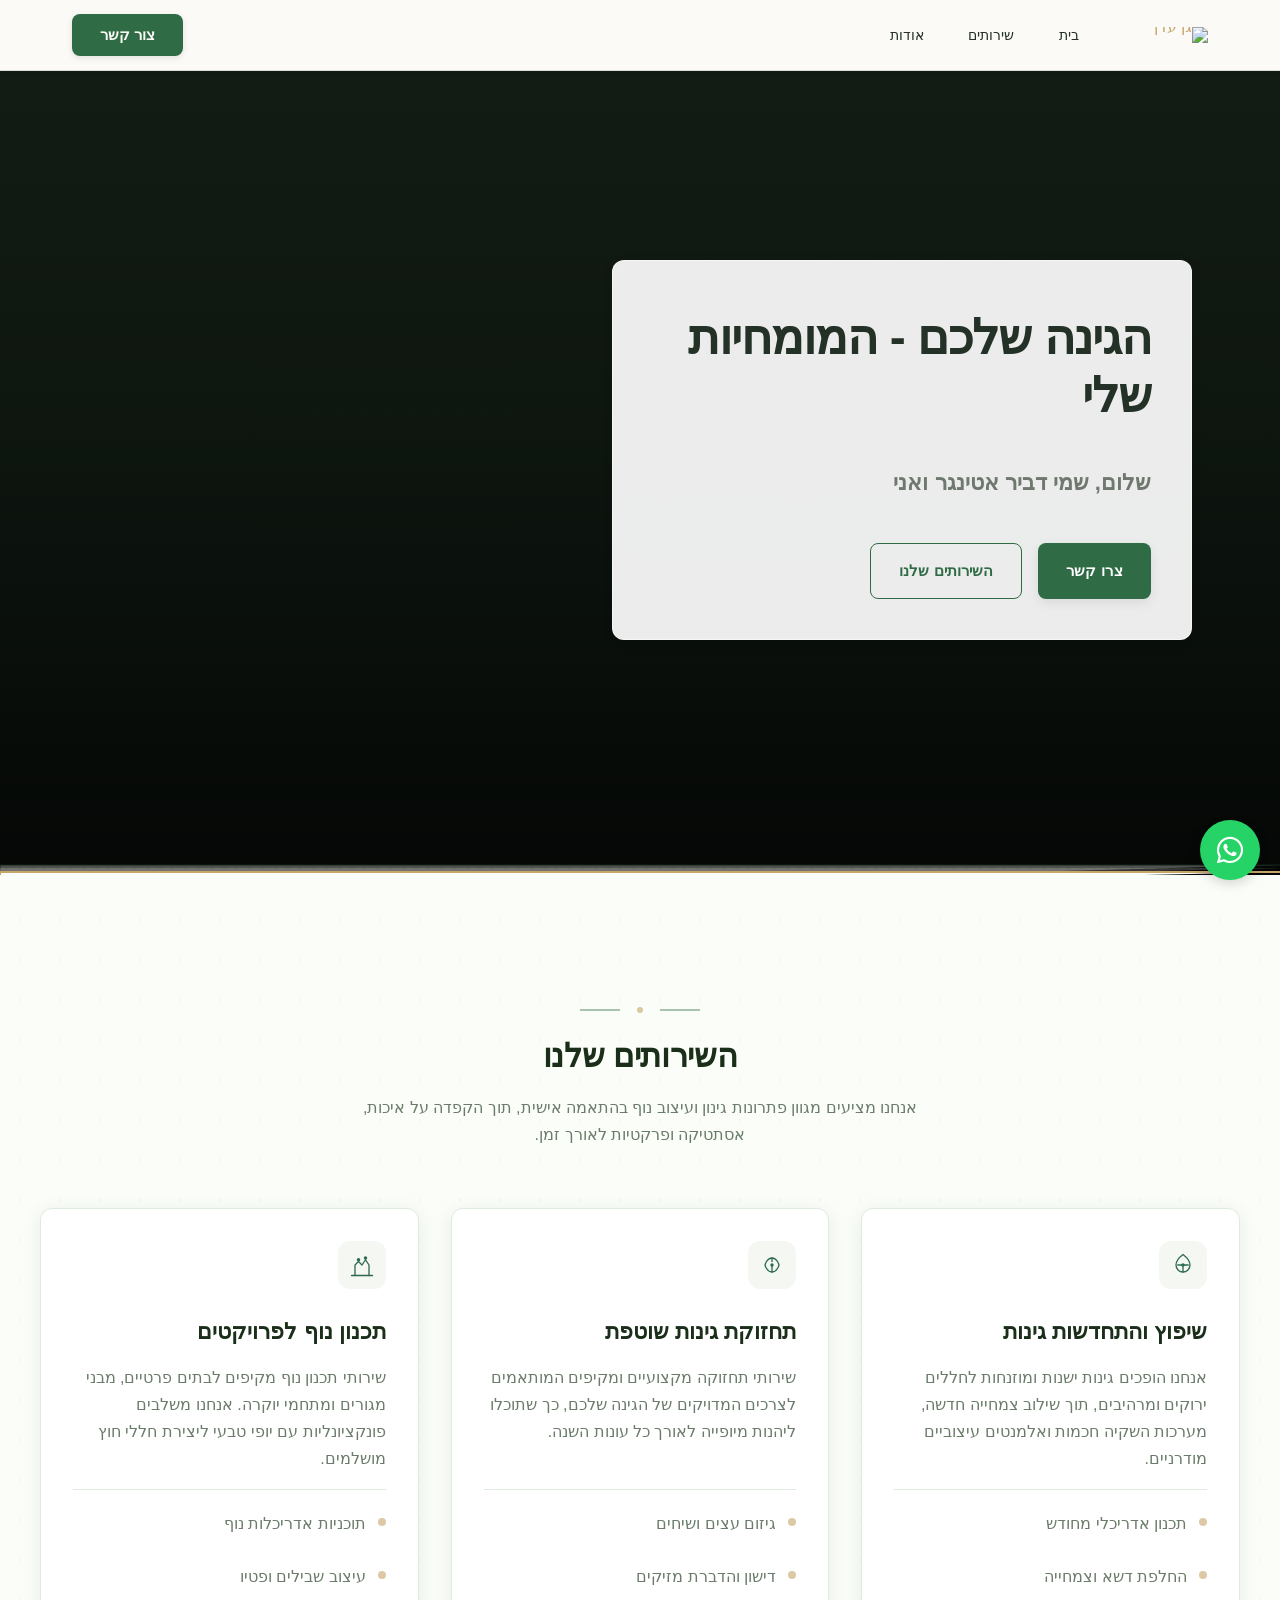
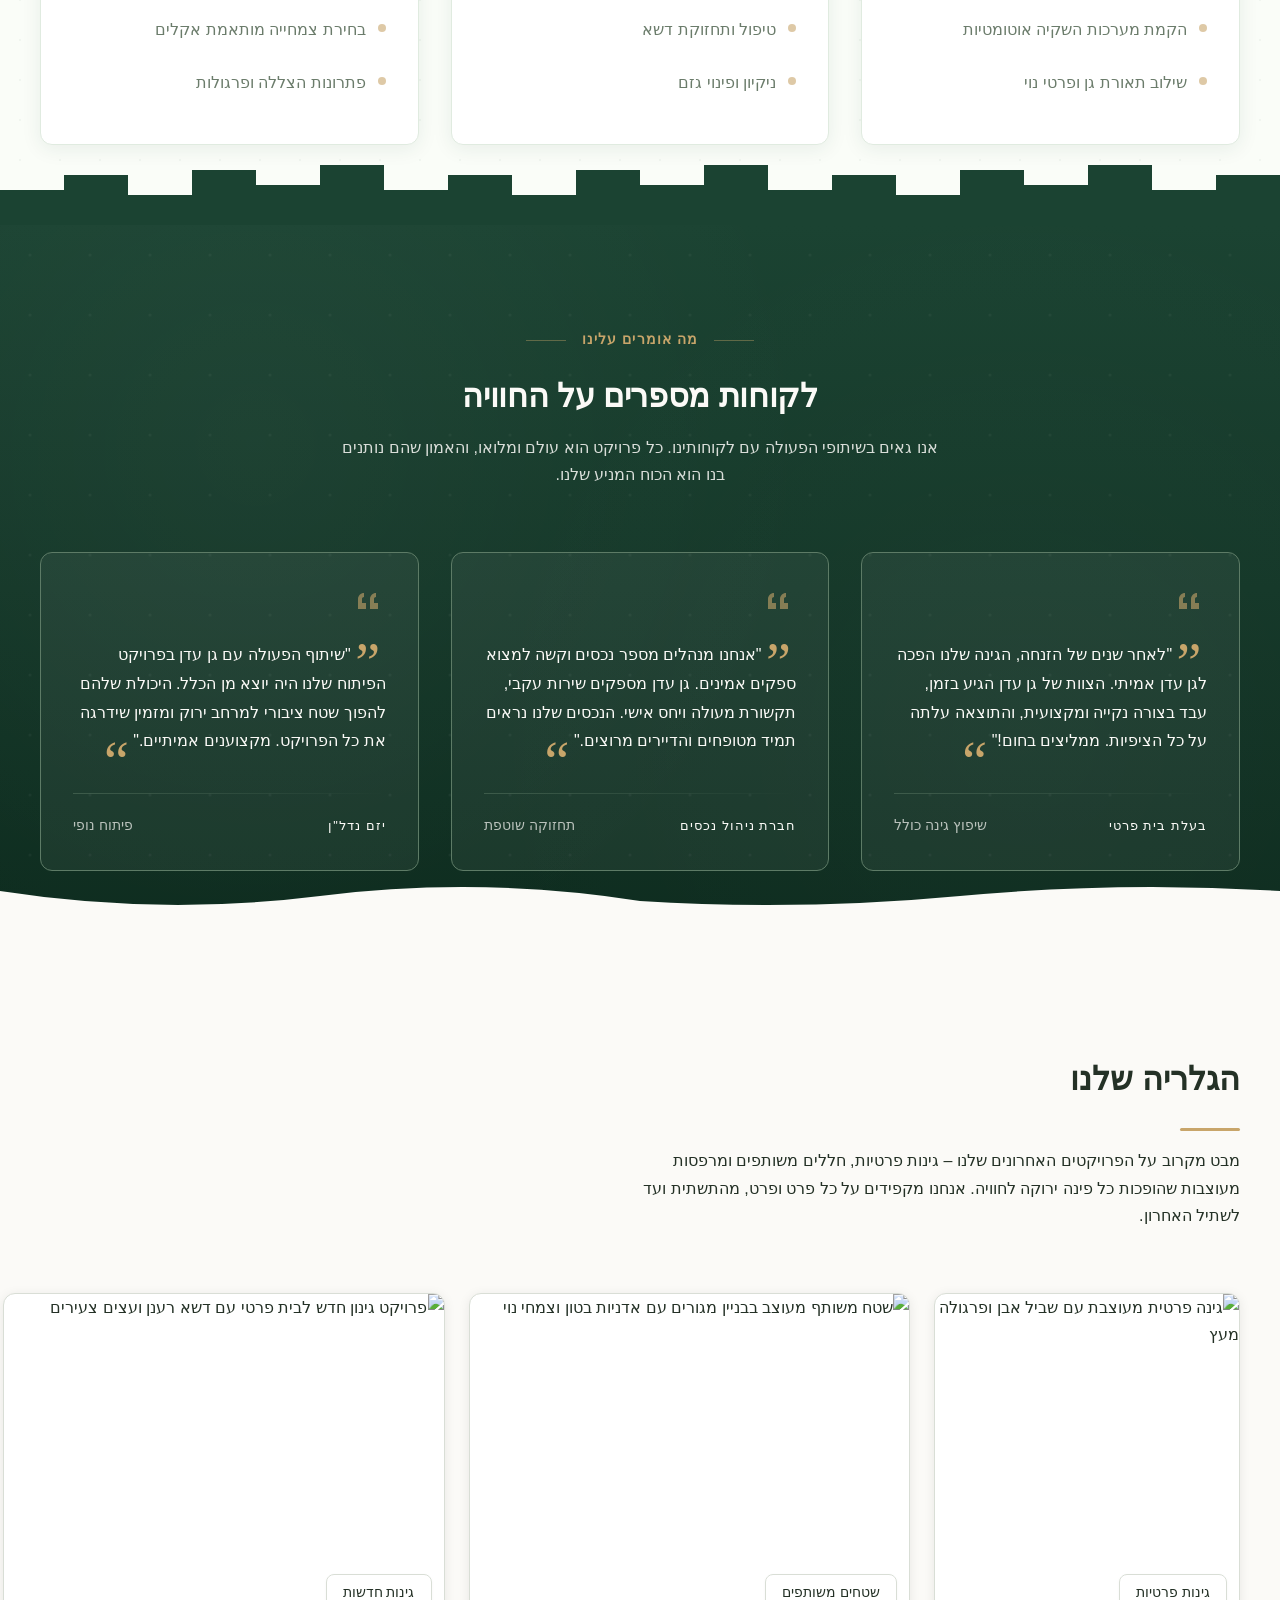
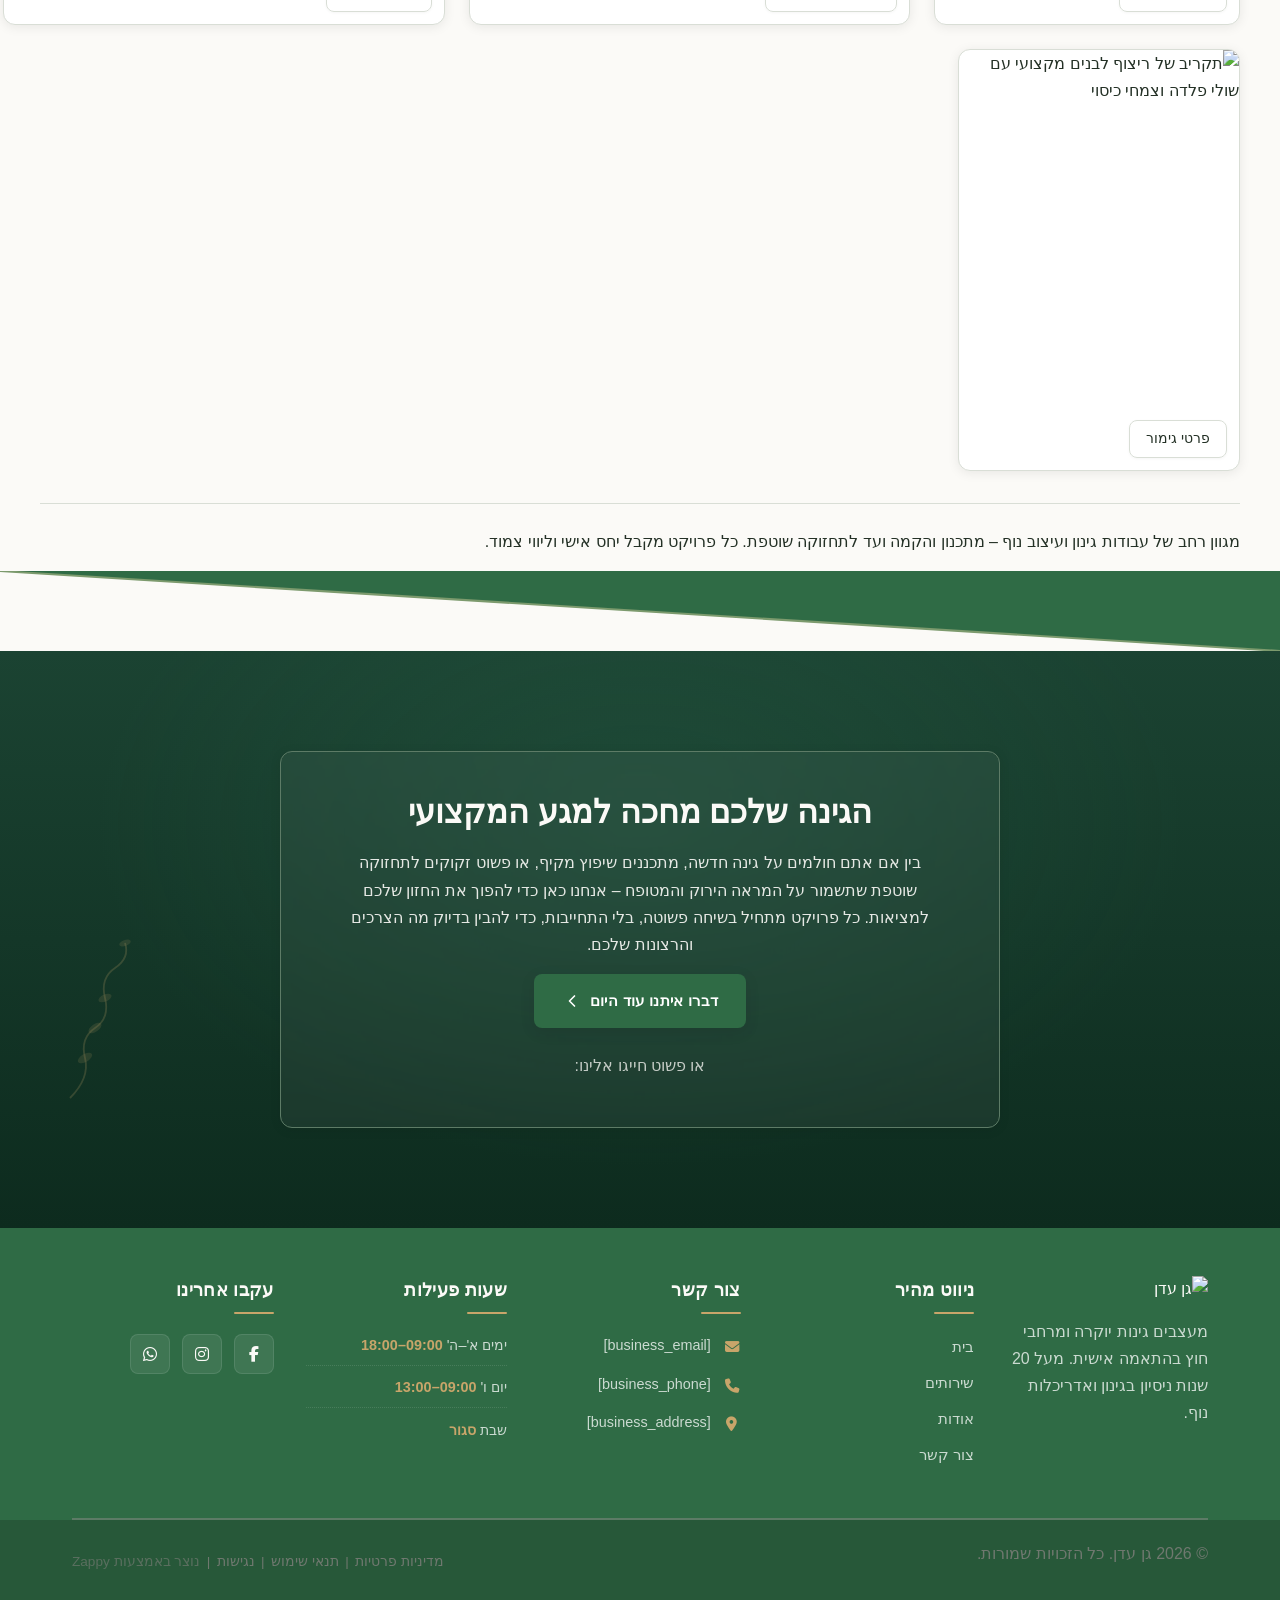
==== commit b3d547a1: "Incremental sync: 1 page(s) — update_text" ====
--- a/index.html
+++ b/index.html
@@ -809,9 +809,9 @@
 </script>
   
   <main id="main">
-    <section data-band-index="0" class="index-hero-section" data-layout-spec="בית-hero" data-hero-type="fullscreen-scrim" dir="rtl">
+    <section data-band-index="0" class="index-hero-section" data-layout-spec="בית-hero" data-hero-type="fullscreen-scrim" dir="rtl" id="index-hero-section">
   <!-- Background Image Layer -->
-  <img loading="eager" fetchpriority="high" data-hero-bg="true" class="hero-bg-image" data-placeholder="index-hero-image-1" data-context="A bright, aspirational aerial view of a professionally landscaped garden with clipped hedges, stone pathways, layered plantings, and manicured lawn zones. The lighting is natural daylight with soft shadows, conveying luxury and precision." width="1200" height="600" src="/assets/site-index-hero-image-1.webp" alt="גן מעוצב ומטופח עם שבילי אבן וצמחייה עשירה">
+  <img loading="eager" fetchpriority="high" data-hero-bg="true" class="hero-bg-image" data-placeholder="index-hero-image-1" data-context="A bright, aspirational aerial view of a professionally landscaped garden with clipped hedges, stone pathways, layered plantings, and manicured lawn zones. The lighting is natural daylight with soft shadows, conveying luxury and precision." width="1200" height="600" src="/assets/site-index-hero-image-1.webp" alt="גן מעוצב ומטופח עם שבילי אבן וצמחייה עשירה" data-hero-background="true" data-element-type="image" data-element-id="img-1780937673865-ry53ceo5m">
 
   <!-- Scrim Overlay for Text Legibility -->
   <div class="hero-scrim" aria-hidden="true"></div>
@@ -823,11 +823,11 @@
   <div class="hero-content-container">
     <div class="hero-card">
       <div class="hero-card-content">
-        <h1 class="hero-headline">עיצוב גינות יוקרתי שמרגיש כמו גן עדן</h1>
-        <h3 class="hero-subtitle">שירותי גינון מקצועיים לבתים פרטיים, נכסים מנוהלים ופרויקטים חדשים – אנחנו מביאים את הטבע אליכם</h3>
+        <h1 class="hero-headline" style="">הגינה שלכם - המומחיות שלי</h1>
+        <h3 class="hero-subtitle" style="">שלום, שמי דביר אטינגר ואני&nbsp;</h3>
         <div class="hero-cta-group">
-          <a href="/contact" class="btn-primary hero-btn">צרו קשר</a>
-          <a href="/services" class="btn-secondary hero-btn">השירותים שלנו</a>
+          <a href="/contact" class="btn-primary hero-btn" data-element-type="button" data-element-id="btn-1780937673857-rpf7wc7ha" data-native-element="true">צרו קשר</a>
+          <a href="/services" class="btn-secondary hero-btn" data-element-type="button" data-element-id="btn-1780937673857-bfydq94i3" data-native-element="true">השירותים שלנו</a>
         </div>
       </div>
       <!-- Plan-line grid texture inside card -->
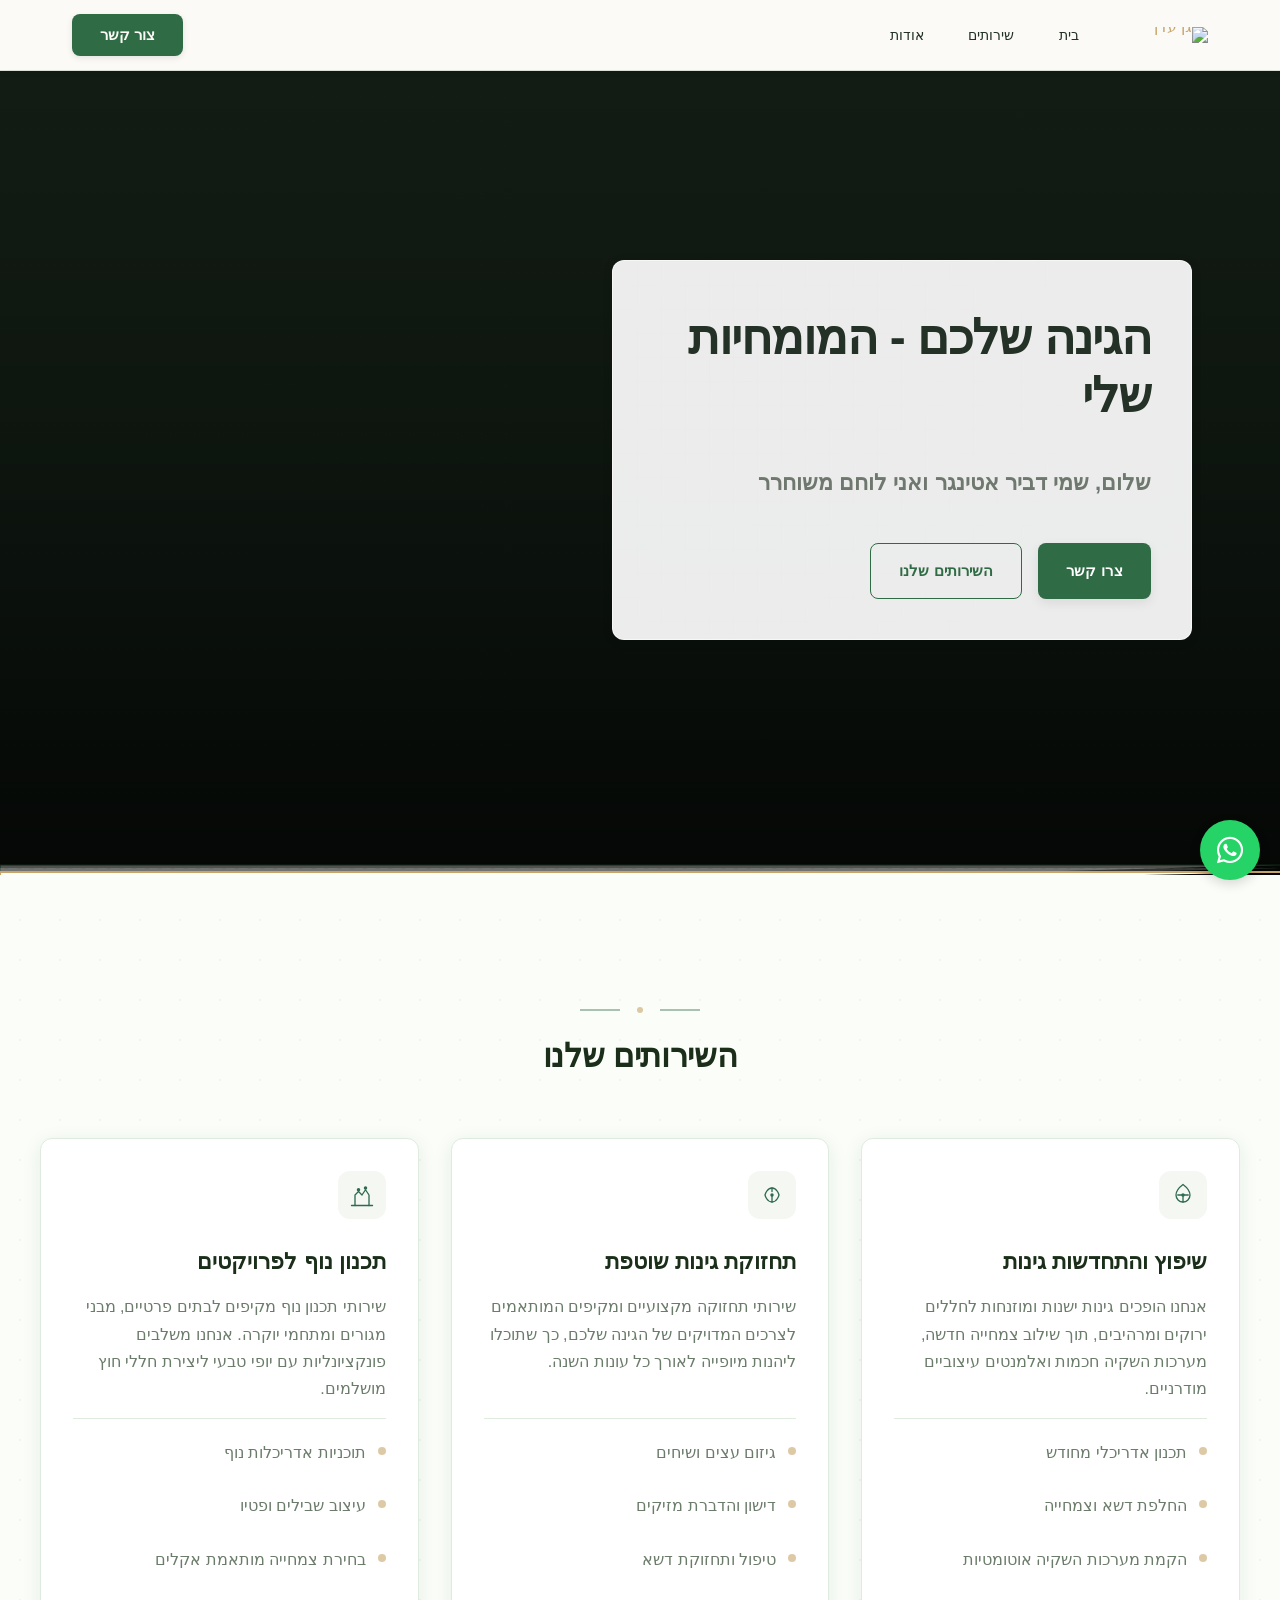
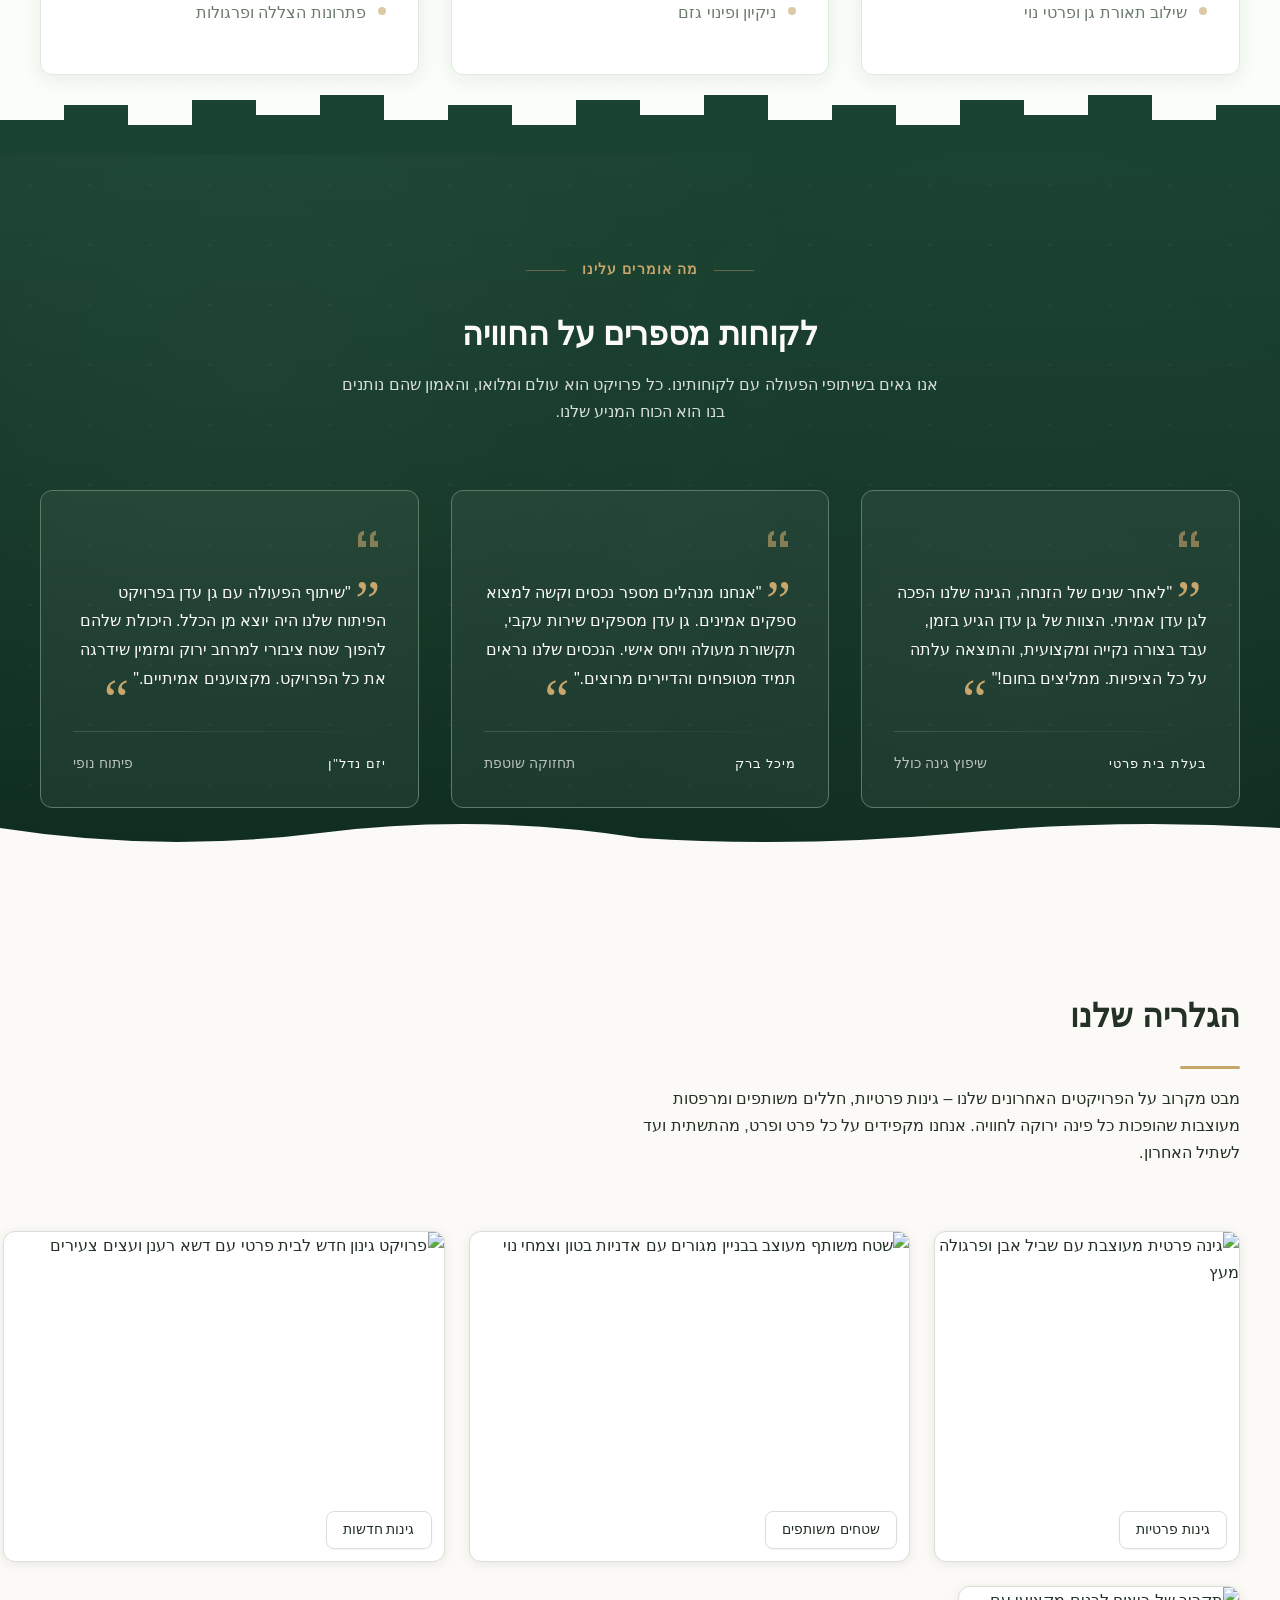
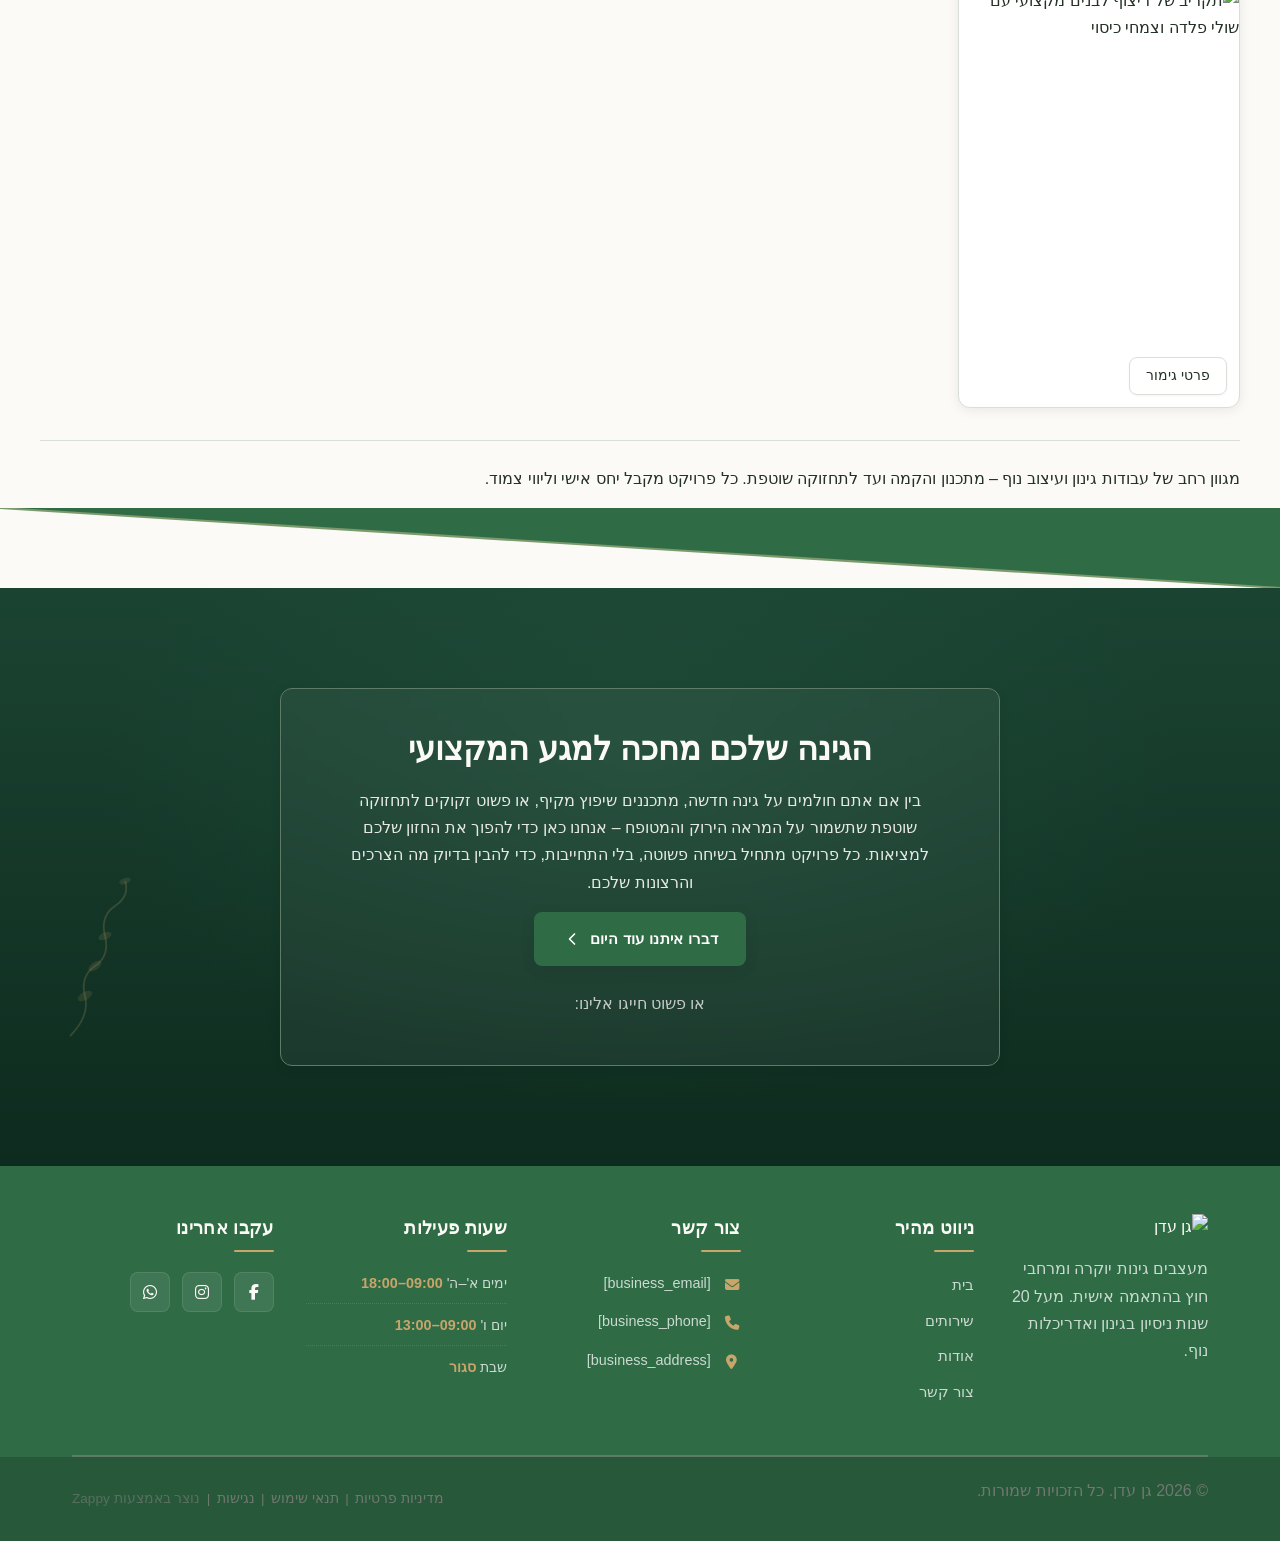
==== commit 1a8233ac: "Incremental sync: 1 page(s) — update_text" ====
--- a/index.html
+++ b/index.html
@@ -824,7 +824,7 @@
     <div class="hero-card">
       <div class="hero-card-content">
         <h1 class="hero-headline" style="">הגינה שלכם - המומחיות שלי</h1>
-        <h3 class="hero-subtitle" style="">שלום, שמי דביר אטינגר ואני&nbsp;</h3>
+        <h3 class="hero-subtitle" style="">שלום, שמי דביר אטינגר ואני לוחם משוחרר</h3>
         <div class="hero-cta-group">
           <a href="/contact" class="btn-primary hero-btn" data-element-type="button" data-element-id="btn-1780937673857-rpf7wc7ha" data-native-element="true">צרו קשר</a>
           <a href="/services" class="btn-secondary hero-btn" data-element-type="button" data-element-id="btn-1780937673857-bfydq94i3" data-native-element="true">השירותים שלנו</a>
@@ -849,7 +849,7 @@
   </div>
 </section>
 
-<section data-band-index="1" class="index-services-section" data-layout-spec="בית-services">
+<section data-band-index="1" class="index-services-section" data-layout-spec="בית-services" id="index-services-section">
   <div class="index-services-section__container">
     <!-- Intro Block -->
     <div class="index-services-section__intro">
@@ -861,14 +861,14 @@
         </svg>
       </div>
       <h2 class="index-services-section__title">השירותים שלנו</h2>
-      <p class="index-services-section__subtitle">אנחנו מציעים מגוון פתרונות גינון ועיצוב נוף בהתאמה אישית, תוך הקפדה על איכות, אסתטיקה ופרקטיות לאורך זמן.</p>
+      
     </div>
 
     <!-- Services Grid -->
-    <div class="index-services-section__grid">
+    <div class="index-services-section__grid zappy-preserve-css-grid" id="zappy-auto-grid-1780937673961-29x40l" data-zappy-auto-grid="true" data-original-item-width="379" data-original-gap="32px" style="display: grid; --zappy-grid-cols: repeat(3, minmax(0, 1fr)); grid-template-columns: repeat(3, minmax(0, 1fr)); align-items: stretch !important;" data-zappy-explicit-columns="true">
       
       <!-- Card 1: Garden Renovation -->
-      <article class="index-services-section__card">
+      <article class="index-services-section__card" data-grid-item-index="0">
         <div class="index-services-section__card-icon">
           <svg data-element-type="icon" data-icon-type="svg" width="32" height="32" viewBox="0 0 32 32" fill="none" xmlns="http://www.w3.org/2000/svg">
             <path d="M16 4C16 4 8 10 8 16C8 20.4183 11.5817 24 16 24C20.4183 24 24 20.4183 24 16C24 10 16 4 16 4Z" stroke="currentColor" stroke-width="1.5" stroke-linecap="round" stroke-linejoin="round"></path>
@@ -888,7 +888,7 @@
       </article>
 
       <!-- Card 2: Ongoing Garden Care -->
-      <article class="index-services-section__card">
+      <article class="index-services-section__card" data-grid-item-index="1">
         <div class="index-services-section__card-icon">
           <svg data-element-type="icon" data-icon-type="svg" width="32" height="32" viewBox="0 0 32 32" fill="none" xmlns="http://www.w3.org/2000/svg">
             <path d="M8 16C8 16 10 8 16 8C22 8 24 16 24 16C24 16 22 24 16 24C10 24 8 16 8 16Z" stroke="currentColor" stroke-width="1.5" stroke-linecap="round" stroke-linejoin="round"></path>
@@ -908,7 +908,7 @@
       </article>
 
       <!-- Card 3: Landscape Planning -->
-      <article class="index-services-section__card">
+      <article class="index-services-section__card" data-grid-item-index="2">
         <div class="index-services-section__card-icon">
           <svg data-element-type="icon" data-icon-type="svg" width="32" height="32" viewBox="0 0 32 32" fill="none" xmlns="http://www.w3.org/2000/svg">
             <path d="M4 28H28" stroke="currentColor" stroke-width="1.5" stroke-linecap="round"></path>
@@ -938,16 +938,16 @@
   </div>
 </section>
 
-<section data-band-index="2" class="index-testimonials-section" data-layout-spec="בית-testimonials" dir="rtl">
+<section data-band-index="2" class="index-testimonials-section" data-layout-spec="בית-testimonials" dir="rtl" id="index-testimonials-section">
   <div class="index-testimonials-section__bg-overlay"></div>
   <div class="index-testimonials-section__container">
     <div class="index-testimonials-section__header">
-      <span class="index-testimonials-section__label">מה אומרים עלינו</span>
-      <h2 class="index-testimonials-section__title">לקוחות מספרים על החוויה</h2>
+      <p class="zappy-editable"><span class="index-testimonials-section__label">מה אומרים עלינו</span>
+      </p><h2 class="index-testimonials-section__title">לקוחות מספרים על החוויה</h2>
       <p class="index-testimonials-section__subtitle">אנו גאים בשיתופי הפעולה עם לקוחותינו. כל פרויקט הוא עולם ומלואו, והאמון שהם נותנים בנו הוא הכוח המניע שלנו.</p>
     </div>
-    <div class="index-testimonials-section__grid">
-      <div class="index-testimonials-section__card">
+    <div class="index-testimonials-section__grid zappy-preserve-css-grid" id="zappy-auto-grid-1780937673974-cxx56y" data-zappy-auto-grid="true" data-original-item-width="379" data-original-gap="32px" style="--zappy-grid-cols: repeat(3, minmax(0, 1fr)); grid-template-columns: repeat(3, minmax(0, 1fr)); display: grid; align-items: stretch !important;" data-zappy-explicit-columns="true">
+      <div class="index-testimonials-section__card" data-grid-item-index="0">
         <div class="index-testimonials-section__card-quote-icon">
           <svg width="32" height="32" viewBox="0 0 32 32" fill="none" xmlns="http://www.w3.org/2000/svg" data-element-type="icon" data-icon-type="svg">
             <path d="M10 8C6.68629 8 4 10.6863 4 14V24H12V18H8V14C8 12.8954 8.89543 12 10 12V8Z" fill="currentColor"></path>
@@ -960,12 +960,12 @@
         <div class="index-testimonials-section__card-footer">
           <div class="index-testimonials-section__card-divider"></div>
           <div class="index-testimonials-section__card-meta">
-            <span class="index-testimonials-section__card-category">בעלת בית פרטי</span>
+            <span class="index-testimonials-section__card-category" style="color: rgb(251, 250, 247) !important;">בעלת בית פרטי</span>
             <span class="index-testimonials-section__card-outcome">שיפוץ גינה כולל</span>
           </div>
         </div>
       </div>
-      <div class="index-testimonials-section__card">
+      <div class="index-testimonials-section__card" data-grid-item-index="1">
         <div class="index-testimonials-section__card-quote-icon">
           <svg width="32" height="32" viewBox="0 0 32 32" fill="none" xmlns="http://www.w3.org/2000/svg" data-element-type="icon" data-icon-type="svg">
             <path d="M10 8C6.68629 8 4 10.6863 4 14V24H12V18H8V14C8 12.8954 8.89543 12 10 12V8Z" fill="currentColor"></path>
@@ -978,12 +978,12 @@
         <div class="index-testimonials-section__card-footer">
           <div class="index-testimonials-section__card-divider"></div>
           <div class="index-testimonials-section__card-meta">
-            <span class="index-testimonials-section__card-category">חברת ניהול נכסים</span>
+            <span class="index-testimonials-section__card-category" style="color: rgb(251, 250, 247) !important;">מיכל ברק</span>
             <span class="index-testimonials-section__card-outcome">תחזוקה שוטפת</span>
           </div>
         </div>
       </div>
-      <div class="index-testimonials-section__card">
+      <div class="index-testimonials-section__card" data-grid-item-index="2">
         <div class="index-testimonials-section__card-quote-icon">
           <svg width="32" height="32" viewBox="0 0 32 32" fill="none" xmlns="http://www.w3.org/2000/svg" data-element-type="icon" data-icon-type="svg">
             <path d="M10 8C6.68629 8 4 10.6863 4 14V24H12V18H8V14C8 12.8954 8.89543 12 10 12V8Z" fill="currentColor"></path>
@@ -996,7 +996,7 @@
         <div class="index-testimonials-section__card-footer">
           <div class="index-testimonials-section__card-divider"></div>
           <div class="index-testimonials-section__card-meta">
-            <span class="index-testimonials-section__card-category">יזם נדל"ן</span>
+            <span class="index-testimonials-section__card-category" style="color: rgb(251, 250, 247) !important;">יזם נדל"ן</span>
             <span class="index-testimonials-section__card-outcome">פיתוח נופי</span>
           </div>
         </div>
